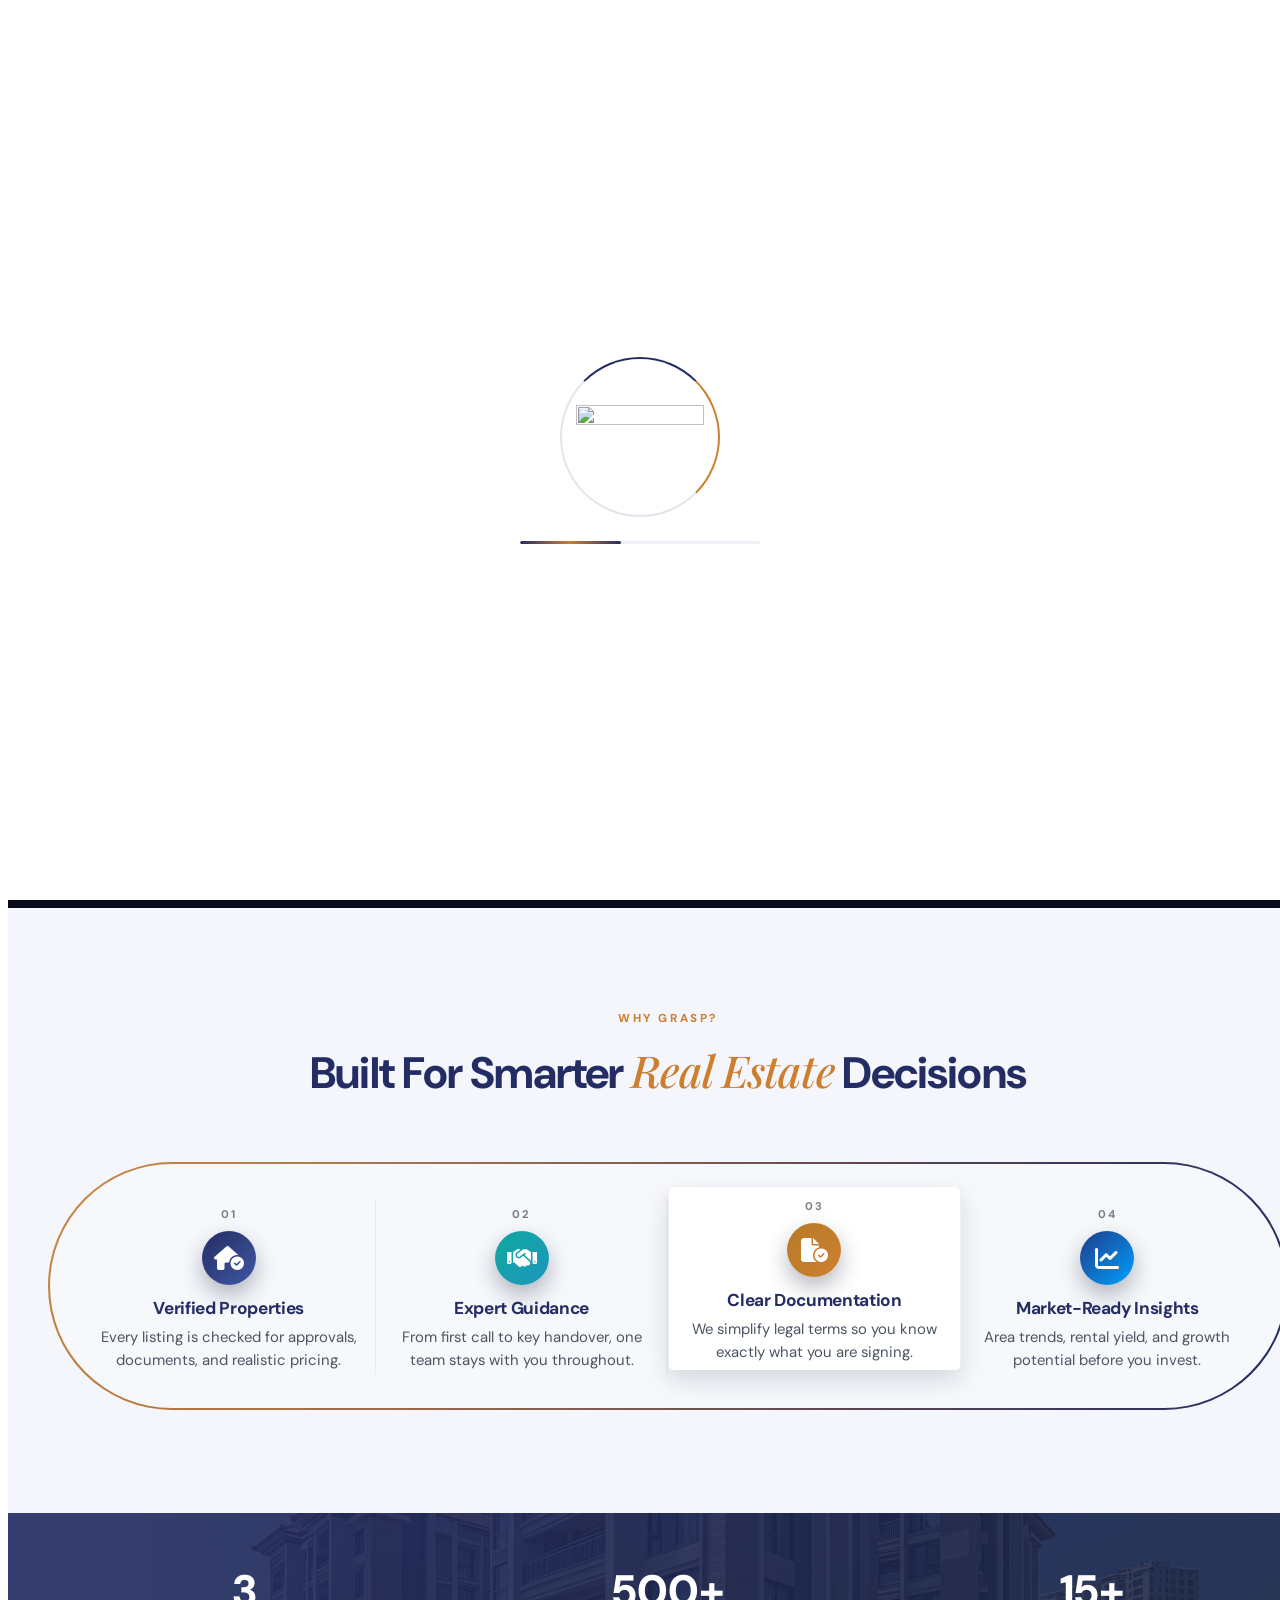
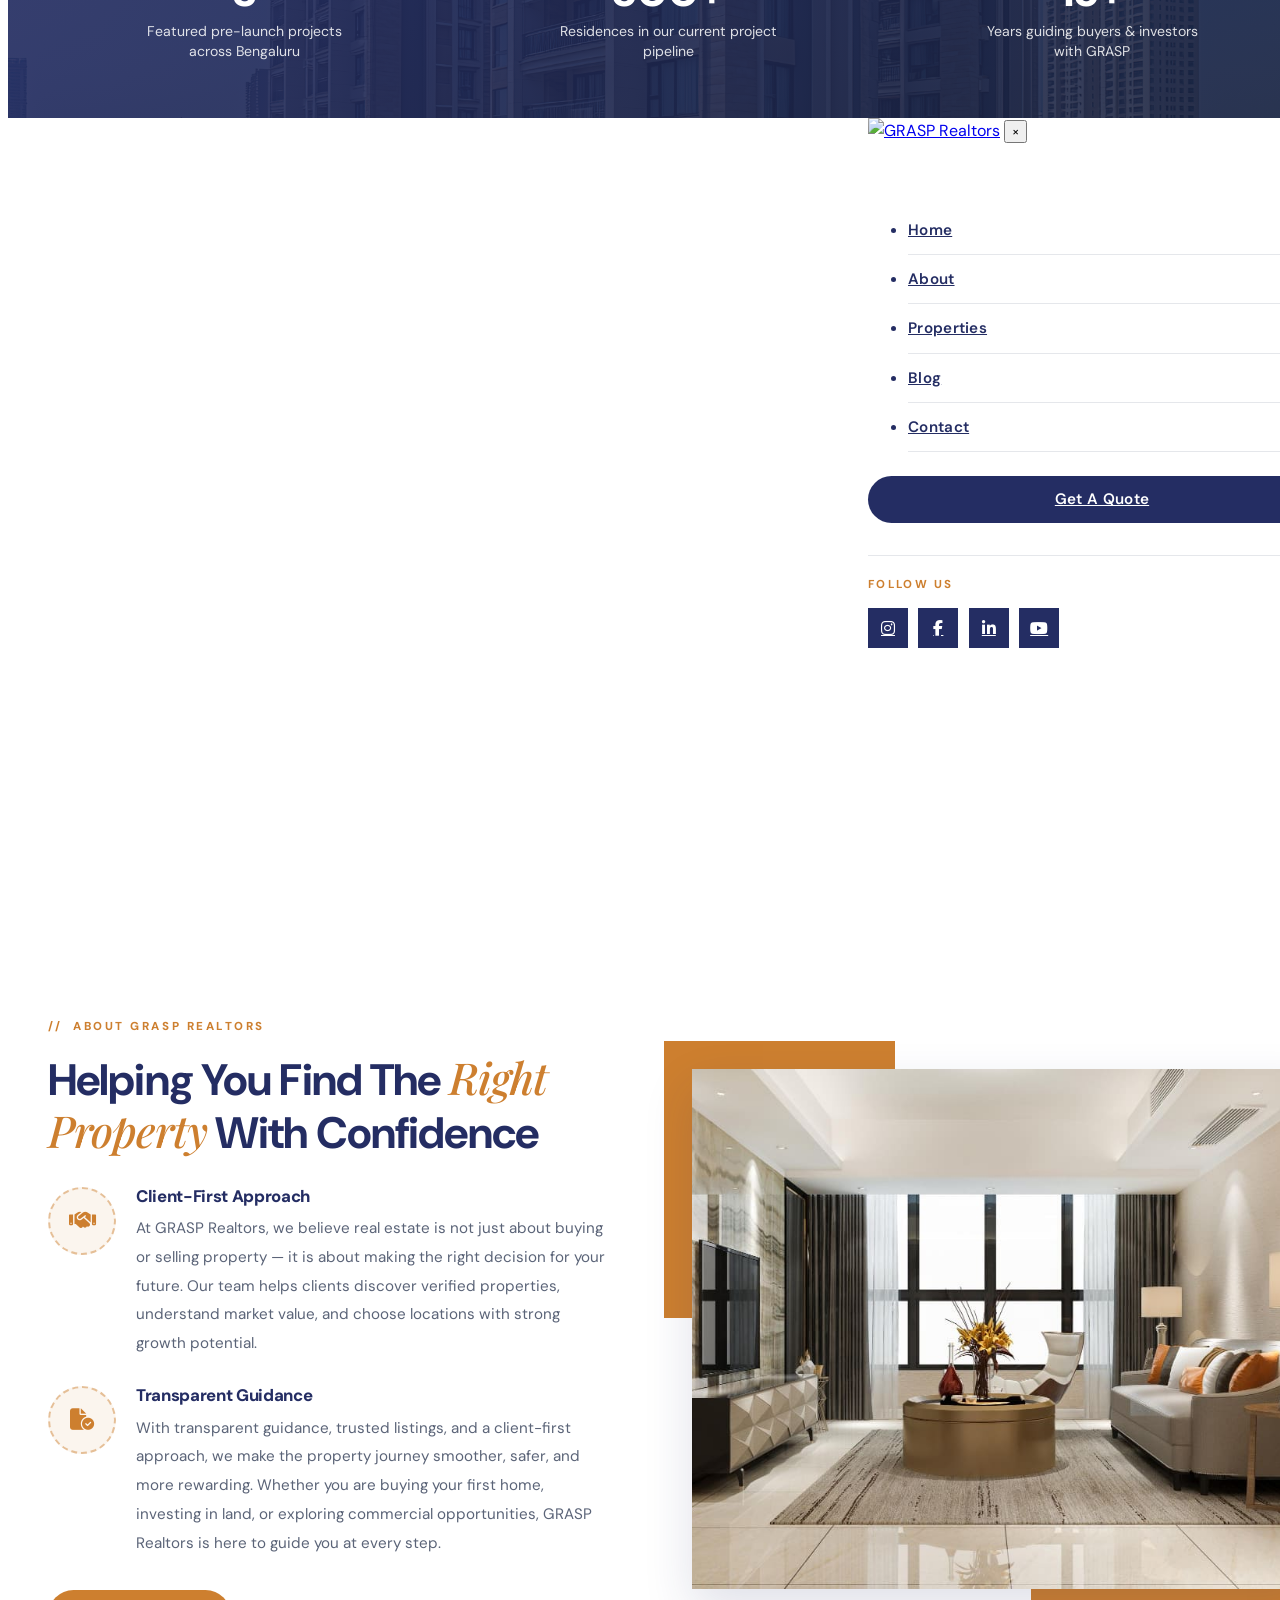
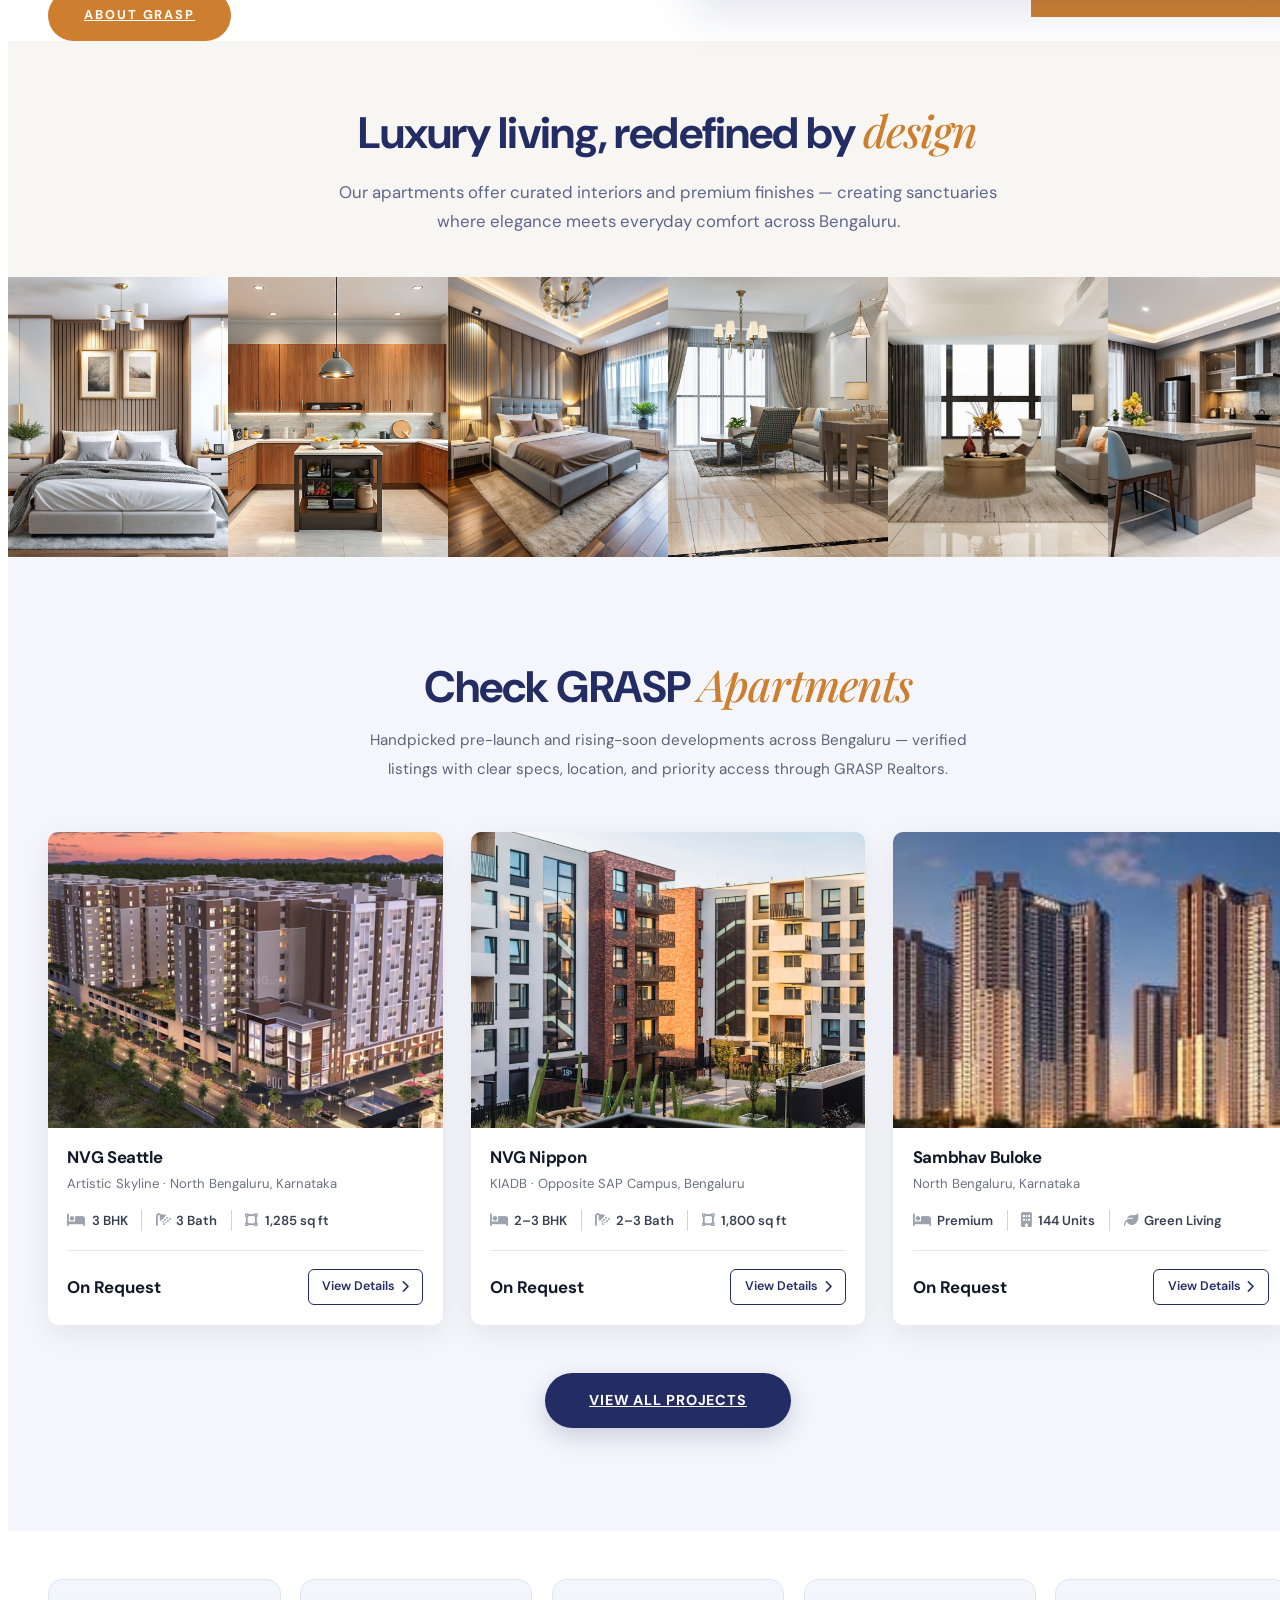
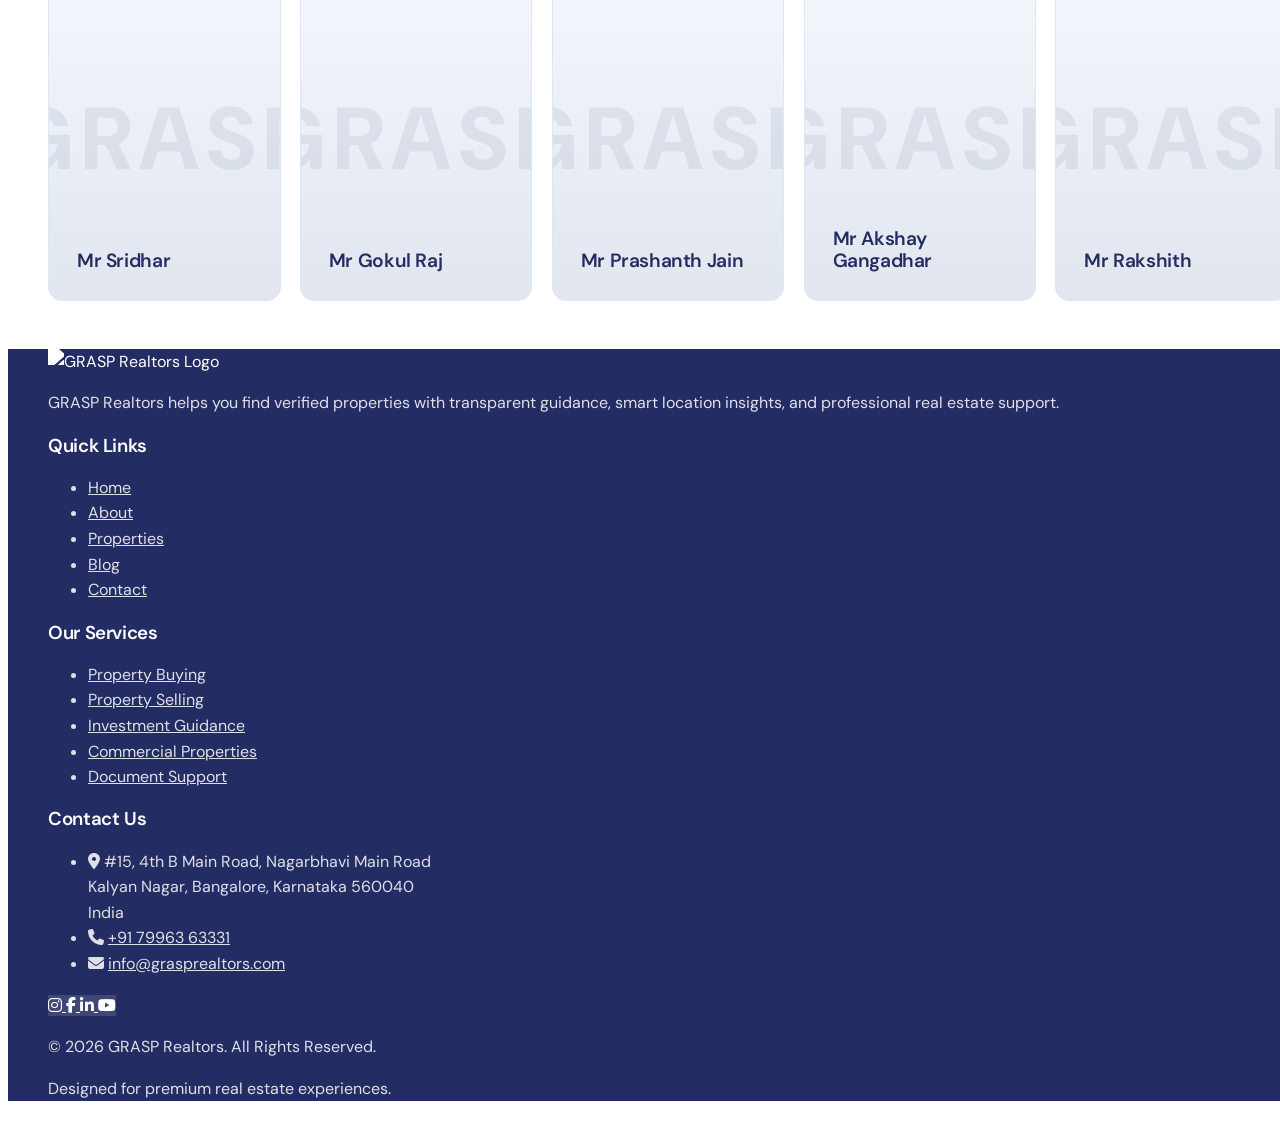
==== index.html @ 16ba1f97 "first" ====
<!DOCTYPE html>
<html lang="en">
<head>
  <meta charset="UTF-8" />
  <meta name="viewport" content="width=device-width, initial-scale=1.0" />
  <title>GRASP Realtors</title>
  <meta name="description" content="GRASP Realtors helps you discover verified pre-launch apartments and investment properties across North Bengaluru and KIADB corridors with transparent real estate guidance." />
  <meta name="keywords" content="GRASP Realtors, Bengaluru real estate, pre-launch apartments, North Bengaluru, KIADB properties, luxury residences" />
  <meta name="author" content="GRASP Realtors" />
  <meta name="robots" content="index, follow" />
  <meta name="theme-color" content="#242d63" />
  <link rel="icon" href="./logo/grasp-logo.png" type="image/png" />
  <link rel="apple-touch-icon" href="./logo/grasp-logo.png" />
  <meta property="og:type" content="website" />
  <meta property="og:site_name" content="GRASP Realtors" />
  <meta property="og:title" content="GRASP Realtors — Verified Bengaluru Properties" />
  <meta property="og:description" content="Verified pre-launch apartments and investment properties across Bengaluru with transparent guidance from enquiry to handover." />
  <meta property="og:image" content="https://www.grasprealtors.com/image/modern-apartment-complex-with-lush-green-landscaping.jpg" />
  <meta name="twitter:card" content="summary_large_image" />
  <meta name="twitter:title" content="GRASP Realtors" />
  <meta name="twitter:description" content="Verified pre-launch apartments and investment properties across Bengaluru." />
  <meta name="twitter:image" content="https://www.grasprealtors.com/image/modern-apartment-complex-with-lush-green-landscaping.jpg" />
  <link rel="preload" href="./video/slowly_go.mp4" as="video" type="video/mp4" />
  <link rel="stylesheet" href="https://unpkg.com/lenis@1.3.17/dist/lenis.css" />
  <link rel="preconnect" href="https://fonts.googleapis.com" />
  <link rel="preconnect" href="https://fonts.gstatic.com" crossorigin />
  <link
    href="https://fonts.googleapis.com/css2?family=DM+Sans:ital,opsz,wght@0,9..40,400;0,9..40,500;0,9..40,600;0,9..40,700;1,9..40,400&family=Playfair+Display:ital,wght@0,500;0,600;0,700;1,500;1,600&display=swap"
    rel="stylesheet"
  />
  <link
    rel="stylesheet"
    href="https://cdnjs.cloudflare.com/ajax/libs/font-awesome/6.5.2/css/all.min.css"
  />

  <!-- Tailwind CDN -->
  <script src="https://cdn.tailwindcss.com"></script>

  <script>
    tailwind.config = {
      theme: {
        extend: {
          colors: {
            brandBlue: "#242d63",
            brandGold: "#cd7f2f",
            brandBlack: "#000000",
            brandWhite: "#ffffff",
          },
          fontFamily: {
            sans: ["DM Sans", "system-ui", "sans-serif"],
            display: ["DM Sans", "system-ui", "sans-serif"],
            serif: ["Playfair Display", "Georgia", "serif"],
            serifBrand: ["Playfair Display", "Georgia", "serif"],
            sansBrand: ["DM Sans", "system-ui", "sans-serif"],
          },
        },
      },
    };
  </script>

  <style>
    :root {
      --brand-navy: #242d63;
      --brand-gold: #cd7f2f;
      --muted: #5b6478;
      --font-sans: "DM Sans", system-ui, sans-serif;
      --font-serif: "Playfair Display", Georgia, serif;
      --font-display: var(--font-sans);
      --font-body: var(--font-sans);
      --font-hero: var(--font-serif);
    }

    html,
    body {
      background: #ffffff;
      color: #1f2937;
      line-height: 1.6;
      width: 100%;
      max-width: 100%;
      overflow-x: hidden;
      font-family: var(--font-body);
    }

    main,
    header,
    footer,
    section {
      max-width: 100%;
    }

    img,
    video {
      max-width: 100%;
    }

    h1,
    h2,
    h3,
    h4,
    h5,
    h6 {
      font-family: var(--font-display) !important;
      font-weight: 700;
      letter-spacing: -0.02em;
      line-height: 1.15;
      color: var(--brand-navy);
    }

    h1 em,
    h2 em,
    h3 em,
    h4 em,
    .section-title em,
    .section-title .text-accent,
    .rh-intro h2 em,
    .rh-projects-head h2 em,
    .home-gallery-heading em {
      font-family: var(--font-serif) !important;
      font-style: italic;
      font-weight: 500;
      color: var(--brand-gold);
    }

    .hero-video-section .hero-rotator-track em,
    .hero-rotator-line em {
      color: #ffffff !important;
    }

    .hero-video-section h1 {
      font-family: var(--font-display) !important;
      font-weight: 700;
      letter-spacing: -0.02em;
      color: #ffffff !important;
    }

  .hero-headline {
      font-family: var(--font-display) !important;
    }

    p,
    a,
    li,
    span,
    button,
    input,
    textarea,
    label {
      font-family: var(--font-body);
    }

    .font-serif,
    .font-serifBrand {
      font-family: var(--font-serif) !important;
    }

    .font-sansBrand,
    .font-display {
      font-family: var(--font-display) !important;
    }

    .font-sansBrand,
    .font-body {
      font-family: var(--font-body) !important;
    }

    .section-kicker {
      font-family: var(--font-body);
      color: var(--brand-gold);
      letter-spacing: 0.22em;
      text-transform: uppercase;
      font-size: 0.72rem;
      font-weight: 800;
    }

    .section-title {
      font-family: var(--font-display);
      color: var(--brand-navy);
      font-size: clamp(1.75rem, 4vw, 2.75rem);
      font-weight: 700;
      line-height: 1.12;
      letter-spacing: -0.02em;
    }

    .has-section-bg {
      position: relative;
      isolation: isolate;
      overflow: hidden;
    }

    .section-bg-layer {
      position: absolute;
      inset: 0;
      z-index: 0;
      background-size: cover;
      background-position: center;
      background-attachment: fixed;
      pointer-events: none;
    }

    .section-bg-layer::after {
      content: "";
      position: absolute;
      inset: 0;
    }

    .section-bg-content {
      position: relative;
      z-index: 1;
    }

    /* Hero — light skyline layout (matches Why GRASP heading style) */
    .hero-light {
      min-height: 100vh;
      min-height: 100dvh;
      display: flex;
      align-items: center;
      justify-content: center;
      text-align: center;
      background: #0e1430;
    }

    body.is-loading {
      overflow: hidden;
    }

    .page-loader {
      position: fixed;
      inset: 0;
      z-index: 99999;
      display: flex;
      align-items: center;
      justify-content: center;
      background: #ffffff;
      transition: opacity 0.6s ease, visibility 0.6s ease;
    }

    .page-loader.is-hidden {
      opacity: 0;
      visibility: hidden;
      pointer-events: none;
    }

    .page-loader-inner {
      text-align: center;
      padding: 2rem;
    }

    .page-loader-ring {
      position: relative;
      width: clamp(7.5rem, 22vw, 10rem);
      height: clamp(7.5rem, 22vw, 10rem);
      margin: 0 auto 1.5rem;
    }

    .page-loader-ring::before {
      content: "";
      position: absolute;
      inset: 0;
      border-radius: 50%;
      border: 2px solid rgba(36, 45, 99, 0.12);
      border-top-color: #242d63;
      border-right-color: #cd7f2f;
      animation: loaderSpin 0.9s linear infinite;
    }

    .page-loader-logo {
      position: absolute;
      inset: 50% auto auto 50%;
      width: clamp(5.5rem, 18vw, 8rem);
      height: auto;
      transform: translate(-50%, -50%);
      object-fit: contain;
      animation: loaderLogoPulse 1.4s ease-in-out infinite;
    }

    @keyframes loaderSpin {
      to { transform: rotate(360deg); }
    }

    @keyframes loaderLogoPulse {
      0%, 100% { opacity: 1; transform: translate(-50%, -50%) scale(1); }
      50% { opacity: 0.88; transform: translate(-50%, -50%) scale(1.05); }
    }

    .page-loader-bar {
      width: min(240px, 72vw);
      height: 3px;
      margin: 0 auto;
      background: #eef1fa;
      border-radius: 999px;
      overflow: hidden;
    }

    .page-loader-bar span {
      display: block;
      height: 100%;
      width: 42%;
      border-radius: 999px;
      background: linear-gradient(90deg, #242d63, #cd7f2f, #242d63);
      animation: loaderBarSlide 1.15s ease-in-out infinite;
    }

    @keyframes loaderBarSlide {
      0% { transform: translateX(-130%); }
      100% { transform: translateX(330%); }
    }

    .hero-video {
      pointer-events: none;
    }

    .hero-light .hero-video-overlay {
      background: linear-gradient(
        180deg,
        rgba(0, 0, 0, 0.2) 0%,
        rgba(0, 0, 0, 0.35) 50%,
        rgba(0, 0, 0, 0.5) 100%
      );
    }

    .hero-light .section-kicker {
      color: var(--brand-gold);
    }

    .hero-light .hero-headline {
      font-size: clamp(2.25rem, 5.5vw, 3.75rem);
      color: #ffffff;
      margin: 0;
      max-width: 18ch;
      margin-inline: auto;
    }

    .hero-light .hero-headline em {
      font-style: italic;
      color: var(--brand-gold);
      font-weight: 500;
    }

    .hero-light .hero-sub {
      color: rgba(255, 255, 255, 0.88);
      font-family: var(--font-body);
      font-size: clamp(0.95rem, 2vw, 1.125rem);
      line-height: 1.75;
      max-width: 34rem;
      margin: 1.25rem auto 0;
    }

    .hero-light .hero-cta-primary {
      background: #242d63;
      color: #ffffff;
      padding: 1rem 2.5rem;
      font-size: 0.75rem;
      font-weight: 700;
      letter-spacing: 0.25em;
      text-transform: uppercase;
      font-family: var(--font-body);
      transition: background 0.3s, color 0.3s;
    }

    .hero-light .hero-cta-primary:hover {
      background: #1a2340;
      color: #ffffff;
    }

    .hero-light .hero-cta-secondary {
      border: 2px solid #242d63;
      color: #ffffff;
      background: #242d63;
      padding: 1rem 2.5rem;
      font-size: 0.75rem;
      font-weight: 700;
      letter-spacing: 0.25em;
      text-transform: uppercase;
      font-family: var(--font-body);
      transition: background 0.3s, color 0.3s;
    }

    .hero-light .hero-cta-secondary:hover {
      background: #1a2340;
      border-color: #1a2340;
      color: #ffffff;
    }

    /* Hero — full-screen video background */
    .hero-video-section {
      position: relative;
      width: 100%;
      min-height: 100vh;
      min-height: 100dvh;
      background: #080c1a;
      font-family: var(--font-body);
    }

    .hero-video-section .hero-rotator-track,
    .hero-video-section .hero-rotator-line {
      font-family: var(--font-display) !important;
      font-weight: 700;
      letter-spacing: -0.02em;
      text-transform: none;
      font-style: normal;
      color: #ffffff !important;
    }

    .hero-video-section .hero-rotator-line em {
      font-family: var(--font-serif) !important;
      font-style: italic;
      font-weight: 500;
      color: #ffffff !important;
    }

    .hero-video-section .hero-video-sub {
      font-family: var(--font-body);
      font-weight: 400;
      font-size: clamp(0.95rem, 1.75vw, 1.08rem);
      letter-spacing: 0.02em;
      line-height: 1.8;
    }

    .hero-video-section .hero-video-cta {
      font-family: var(--font-body);
      font-weight: 600;
      font-size: 0.8rem;
      letter-spacing: 0.12em;
      text-transform: uppercase;
    }

    .hero-video-wrap {
      position: relative;
      width: 100%;
      min-height: 100vh;
      min-height: 100dvh;
      overflow: hidden;
      display: flex;
      align-items: center;
      justify-content: center;
    }

    .hero-video-bg {
      position: absolute;
      inset: 0;
      width: 100%;
      height: 100%;
      max-width: none;
      object-fit: cover;
      object-position: center center;
      pointer-events: none;
    }

    .hero-video-overlay {
      position: absolute;
      inset: 0;
      z-index: 1;
      pointer-events: none;
      background:
        linear-gradient(180deg, rgba(8, 12, 26, 0.35) 0%, rgba(8, 12, 26, 0.15) 45%, rgba(8, 12, 26, 0.55) 100%),
        linear-gradient(90deg, rgba(8, 12, 26, 0.4) 0%, transparent 45%);
    }

    .hero-video-panel {
      position: relative;
      z-index: 2;
      width: 100%;
      max-width: 720px;
      margin: 0 auto;
      display: flex;
      flex-direction: column;
      align-items: center;
      gap: 1rem;
      padding: calc(110px + 0.5rem) 1.5rem 2rem;
      box-sizing: border-box;
    }

    @media (min-width: 768px) {
      .hero-video-panel {
        gap: 0.85rem;
        padding: calc(125px + 0.25rem) 2rem 2.5rem;
      }

      .hero-video-rotator {
        position: relative;
        top: auto;
        left: auto;
        right: auto;
        transform: none;
        width: 100%;
        padding: 0;
      }

      .hero-rotator-track {
        min-height: clamp(3rem, 6vw, 4.25rem);
      }

      .hero-rotator-line {
        font-size: clamp(2.25rem, 4.2vw, 3.5rem);
      }

      .hero-rotator-line--brand {
        font-size: clamp(2.1rem, 4vw, 3.25rem);
        gap: 0.25rem;
      }

      .hero-rotator-brand-sub {
        font-size: 0.3em;
        letter-spacing: 0.36em;
      }

      .hero-video-copy {
        margin-top: 0;
        padding: 0;
        width: 100%;
      }

      .hero-video-sub {
        margin: 0 auto;
        max-width: 32rem;
        font-size: 0.95rem;
        line-height: 1.65;
      }

      .hero-video-actions {
        margin-top: 0.5rem;
        gap: 0.75rem;
        flex-direction: row;
        flex-wrap: nowrap;
      }

      .hero-video-cta {
        padding: 0.8rem 1.5rem;
        font-size: 0.75rem;
      }
    }

    .hero-video-rotator {
      position: relative;
      z-index: 2;
      width: 100%;
      text-align: center;
      padding: 0;
      pointer-events: none;
    }

    .hero-rotator-track {
      position: relative;
      margin: 0;
      min-height: clamp(4rem, 14vw, 6.75rem);
      width: 100%;
    }

    @keyframes heroRotatorZoomInOut {
      0%, 100% {
        transform: translateY(-50%) scale(1);
      }
      50% {
        transform: translateY(-50%) scale(1.1);
      }
    }

    @keyframes heroRotatorZoomInOutMobile {
      0%, 100% {
        transform: scale(1);
      }
      50% {
        transform: scale(1.1);
      }
    }

    .hero-rotator-line {
      position: absolute;
      left: 0;
      right: 0;
      top: 50%;
      margin: 0;
      padding: 0 0.5rem;
      font-family: var(--font-display);
      font-size: clamp(2.5rem, 10vw, 5rem);
      font-weight: 700;
      line-height: 1.08;
      letter-spacing: -0.02em;
      text-transform: none;
      color: #ffffff;
      opacity: 0;
      visibility: hidden;
      z-index: 0;
      transform: translateY(-50%) scale(0.92);
      transform-origin: center center;
      transition: opacity 0.45s ease, visibility 0.45s ease;
      text-shadow: 0 2px 24px rgba(0, 0, 0, 0.45);
      white-space: nowrap;
    }

    .hero-rotator-line em {
      font-family: var(--font-serif) !important;
      font-style: italic;
      font-weight: 500;
      color: #ffffff;
    }

    .hero-rotator-line.is-active {
      opacity: 1;
      visibility: visible;
      z-index: 2;
      animation: heroRotatorZoomInOut 2.8s ease-in-out infinite;
    }

    .hero-rotator-line--brand {
      display: flex;
      flex-direction: column;
      align-items: center;
      gap: 0.25rem;
      letter-spacing: 0.04em;
      font-size: clamp(2.75rem, 10vw, 5.25rem);
      color: #ffffff;
      white-space: normal;
    }

    .hero-rotator-brand-main {
      display: block;
      font-family: var(--font-display);
      font-size: 1em;
      font-weight: 700;
      letter-spacing: -0.02em;
      color: #ffffff;
    }

    .hero-rotator-brand-sub {
      display: block;
      font-family: var(--font-body);
      font-size: 0.32em;
      font-weight: 500;
      letter-spacing: 0.42em;
      text-transform: uppercase;
      color: #ffffff;
    }

    .hero-video-copy {
      position: relative;
      z-index: 2;
      width: 100%;
      max-width: 100%;
      margin: 0;
      padding: 0;
      text-align: center;
      display: flex;
      flex-direction: column;
      align-items: center;
    }

    .hero-video-headline {
      margin: 0;
      font-family: var(--font-display);
      font-size: clamp(2.5rem, 8vw, 5.75rem);
      font-weight: 600;
      line-height: 0.98;
      letter-spacing: -0.02em;
      color: #ffffff !important;
      text-align: left;
      max-width: 12ch;
    }

    .hero-video-headline span {
      display: block;
      color: #ffffff;
    }

    .hero-video-headline em {
      font-style: italic;
      color: #cd7f2f !important;
    }

    .hero-video-sub {
      max-width: 36rem;
      margin: 0 auto;
      font-family: var(--font-body);
      font-size: clamp(0.92rem, 1.6vw, 1.05rem);
      line-height: 1.7;
      color: rgba(255, 255, 255, 0.9);
      text-align: center;
    }

    .hero-sub-line {
      display: inline;
    }

    .hero-sub-line::after {
      content: " ";
    }

    .hero-video-actions {
      display: flex;
      flex-wrap: wrap;
      align-items: center;
      justify-content: center;
      gap: 0.65rem;
      margin-top: 0.65rem;
      width: 100%;
    }

    .hero-video-cta {
      display: inline-flex;
      align-items: center;
      justify-content: center;
      padding: 0.95rem 1.85rem;
      background: #cd7f2f;
      color: #1a2340 !important;
      font-family: var(--font-body);
      font-weight: 700;
      font-size: 0.88rem;
      letter-spacing: 0.04em;
      text-decoration: none;
      border-radius: 2px;
      border: 2px solid #cd7f2f;
      transition: background 0.25s ease, transform 0.25s ease, color 0.25s ease, border-color 0.25s ease;
    }

    .hero-video-cta:hover {
      background: #e8a04e;
      border-color: #e8a04e;
      color: #1a2340 !important;
      transform: translateY(-2px);
    }

    .hero-video-cta--outline {
      background: transparent;
      color: #ffffff !important;
      border-color: rgba(255, 255, 255, 0.85);
    }

    .hero-video-cta--outline:hover {
      background: #ffffff;
      border-color: #ffffff;
      color: #1a2340 !important;
    }

    .hero-scroll-hint {
      margin-top: 1.25rem;
      margin-inline: auto;
      color: rgba(255, 255, 255, 0.75);
      font-size: 1.1rem;
      animation: heroScrollPulse 2s ease-in-out infinite;
    }

    @keyframes heroScrollPulse {
      0%, 100% { transform: translateY(0); opacity: 0.55; }
      50% { transform: translateY(8px); opacity: 1; }
    }

    /* Real Homes–style intro, stats & projects */
    .rh-intro {
      background: #ffffff;
      padding: clamp(3.5rem, 8vw, 6rem) 0;
    }

    .rh-intro-grid {
      display: grid;
      gap: clamp(1.5rem, 4vw, 3rem);
      align-items: start;
    }

    @media (min-width: 900px) {
      .rh-intro-grid {
        grid-template-columns: minmax(0, 0.95fr) minmax(0, 1.05fr);
        gap: clamp(2rem, 6vw, 5rem);
      }
    }

    .rh-intro h2 {
      margin: 0;
      max-width: 14ch;
      font-weight: 700;
    }

    .rh-intro-copy p {
      margin: 0 0 1.25rem;
      font-size: 0.95rem;
      line-height: 1.9;
      color: var(--muted);
      max-width: 36rem;
    }

    .rh-text-link {
      display: inline-flex;
      align-items: center;
      gap: 0.5rem;
      font-weight: 700;
      font-size: 0.92rem;
      color: #242d63;
      text-decoration: none;
      border-bottom: 2px solid #cd7f2f;
      padding-bottom: 0.15rem;
      transition: color 0.25s, gap 0.25s;
    }

    .rh-text-link:hover {
      color: #cd7f2f;
      gap: 0.75rem;
    }

    .rh-stats {
      position: relative;
      isolation: isolate;
      padding: clamp(2.5rem, 5vw, 3.5rem) 0;
      background-color: #242d63;
      background-image: url("./image/modern-apartment-complex-with-lush-green-landscaping.jpg");
      background-position: center;
      background-size: cover;
      background-repeat: no-repeat;
      border-block: none;
    }

    .rh-stats::before {
      content: "";
      position: absolute;
      inset: 0;
      z-index: 0;
      background: linear-gradient(
        135deg,
        rgba(36, 45, 99, 0.92) 0%,
        rgba(26, 35, 64, 0.88) 100%
      );
    }

    .rh-stats .site-shell {
      position: relative;
      z-index: 1;
    }

    .rh-stats-grid {
      display: grid;
      grid-template-columns: repeat(3, 1fr);
      gap: clamp(1rem, 3vw, 2rem);
      text-align: center;
    }

    @media (max-width: 600px) {
      .rh-stats-grid { grid-template-columns: 1fr; }
    }

    .rh-stat strong {
      display: block;
      font-family: var(--font-display);
      font-size: clamp(2rem, 5vw, 2.75rem);
      font-weight: 800;
      color: #ffffff;
      line-height: 1;
      margin-bottom: 0.5rem;
    }

    .rh-stat span {
      font-size: 0.88rem;
      color: rgba(255, 255, 255, 0.85);
      line-height: 1.45;
      max-width: 14rem;
      margin-inline: auto;
      display: block;
    }

    .rh-projects {
      padding: clamp(4rem, 8vw, 6.5rem) 0;
      background: #f4f6fb;
    }

    .rh-projects-head {
      text-align: center;
      max-width: 42rem;
      margin: 0 auto clamp(2rem, 4vw, 3rem);
    }

    .rh-projects-head h2 {
      margin: 0 0 0.85rem;
      font-weight: 700;
    }

    .rh-projects-head p {
      margin: 0 auto;
      font-size: 0.95rem;
      line-height: 1.9;
      color: var(--muted);
      max-width: 38rem;
    }

    .rh-projects-grid {
      display: grid;
      grid-template-columns: repeat(3, minmax(0, 1fr));
      gap: clamp(1rem, 2.5vw, 1.75rem);
      align-items: stretch;
    }

    @media (max-width: 991px) {
      .rh-projects-grid {
        grid-template-columns: repeat(2, minmax(0, 1fr));
      }
    }

    @media (max-width: 639px) {
      .rh-projects-grid {
        grid-template-columns: 1fr;
      }
    }

    .rh-project-card {
      display: flex;
      flex-direction: column;
      background: #ffffff;
      border-radius: 10px;
      overflow: hidden;
      text-decoration: none;
      color: #1f2937;
      box-shadow: 0 8px 28px rgba(15, 23, 42, 0.08);
      transition: transform 0.3s ease, box-shadow 0.3s ease;
    }

    .rh-project-card:hover {
      transform: translateY(-4px);
      box-shadow: 0 14px 36px rgba(15, 23, 42, 0.12);
    }

    .rh-project-media {
      position: relative;
      aspect-ratio: 4 / 3;
      overflow: hidden;
      background: #e8ecf4;
    }

    .rh-project-media img {
      width: 100%;
      height: 100%;
      object-fit: cover;
      max-width: none;
      transition: transform 0.55s ease;
    }

    .rh-project-card:hover .rh-project-media img {
      transform: scale(1.04);
    }

    .rh-project-body {
      display: flex;
      flex-direction: column;
      flex: 1;
      padding: 1.15rem 1.2rem 1.25rem;
    }

    .rh-project-body h3 {
      margin: 0 0 0.35rem;
      font-family: var(--font-body) !important;
      font-size: 1.05rem;
      font-weight: 700;
      line-height: 1.35;
      color: #111827;
    }

    .rh-project-address {
      margin: 0 0 1rem;
      font-size: 0.82rem;
      line-height: 1.5;
      color: #6b7280;
    }

    .rh-project-stats {
      list-style: none;
      margin: 0 0 1.15rem;
      padding: 0 0 1.15rem;
      border-bottom: 1px solid #e5e7eb;
      display: flex;
      align-items: center;
      flex-wrap: wrap;
      gap: 0;
    }

    .rh-project-stats li {
      display: flex;
      align-items: center;
      gap: 0.4rem;
      padding: 0 0.85rem;
      font-size: 0.82rem;
      font-weight: 600;
      color: #374151;
      border-right: 1px solid #d1d5db;
    }

    .rh-project-stats li:first-child {
      padding-left: 0;
    }

    .rh-project-stats li:last-child {
      border-right: none;
      padding-right: 0;
    }

    .rh-project-stats i {
      color: #9ca3af;
      font-size: 0.9rem;
    }

    .rh-project-footer {
      margin-top: auto;
      display: flex;
      align-items: center;
      justify-content: space-between;
      gap: 0.75rem;
    }

    .rh-project-price {
      font-size: 1.05rem;
      font-weight: 700;
      color: #111827;
      white-space: nowrap;
    }

    .rh-project-cta {
      display: inline-flex;
      align-items: center;
      gap: 0.35rem;
      padding: 0.45rem 0.85rem;
      border: 1px solid #242d63;
      border-radius: 6px;
      font-size: 0.78rem;
      font-weight: 600;
      color: #242d63;
      white-space: nowrap;
      transition: background 0.25s ease, color 0.25s ease, border-color 0.25s ease;
    }

    .rh-project-card:hover .rh-project-cta {
      background: #cd7f2f;
      border-color: #cd7f2f;
      color: #ffffff;
    }

    .rh-projects-cta {
      text-align: center;
      margin-top: clamp(2rem, 4vw, 3rem);
    }

    @media (max-width: 767px) {
      .hero-video-section:not(.sobha-hero) {
        min-height: 100svh;
        min-height: 100dvh;
      }

      .hero-video-section:not(.sobha-hero) .hero-video-wrap {
        display: flex;
        flex-direction: column;
        align-items: center;
        justify-content: center;
        min-height: 100svh;
        min-height: 100dvh;
        overflow: hidden;
        padding: calc(100px + 0.75rem) 0 max(1rem, env(safe-area-inset-bottom, 0px));
        box-sizing: border-box;
      }

      .hero-video-section:not(.sobha-hero) .hero-video-panel {
        width: 100%;
        margin: 0;
        padding: 1rem 1.25rem;
        gap: 0.9rem;
        background: transparent;
        box-sizing: border-box;
      }

      .hero-video-bg {
        object-fit: cover;
        object-position: center 42%;
      }

      .hero-video-section:not(.sobha-hero) .hero-video-overlay {
        background:
          linear-gradient(180deg, rgba(8, 12, 26, 0.5) 0%, rgba(8, 12, 26, 0.35) 50%, rgba(8, 12, 26, 0.55) 100%);
      }

      .hero-video-rotator {
        position: relative;
        top: auto;
        left: auto;
        right: auto;
        transform: none;
        flex-shrink: 0;
        width: 100%;
        margin: 0;
        padding: 0;
      }

      .hero-rotator-track {
        position: relative;
        min-height: 0;
        display: block;
        overflow: visible;
        padding: 0;
      }

      .hero-rotator-line {
        position: relative;
        top: auto;
        left: auto;
        right: auto;
        display: none;
        font-family: var(--font-display) !important;
        font-size: clamp(2.1rem, 9.5vw, 3rem);
        font-weight: 700;
        letter-spacing: -0.02em;
        text-transform: none;
        white-space: normal;
        line-height: 1.12;
        transform: none !important;
        opacity: 0;
        visibility: hidden;
        padding: 0 0.25rem;
        width: 100%;
        box-sizing: border-box;
      }

      .hero-rotator-line.is-active {
        display: block;
        opacity: 1;
        visibility: visible;
        transform: none !important;
      }

      .hero-rotator-line--brand {
        font-size: clamp(2rem, 9vw, 2.85rem);
        letter-spacing: 0.04em;
        gap: 0.3rem;
      }

      .hero-rotator-brand-main {
        font-family: var(--font-display) !important;
        font-size: 1em;
        font-weight: 700;
        letter-spacing: -0.02em;
        line-height: 1.05;
      }

      .hero-rotator-brand-sub {
        font-family: var(--font-body) !important;
        font-size: 0.34em;
        letter-spacing: 0.36em;
        font-weight: 500;
        color: #ffffff;
        line-height: 1.1;
      }

      .hero-video-copy {
        position: relative;
        z-index: 2;
        flex-shrink: 0;
        text-align: center;
        display: flex;
        flex-direction: column;
        align-items: center;
        width: 100%;
        max-width: 100%;
        padding: 0;
        box-sizing: border-box;
        gap: 0;
      }

      .hero-video-headline {
        font-size: clamp(2rem, 11vw, 3.25rem);
        text-align: center;
        max-width: none;
        margin-inline: auto;
      }

      .hero-video-sub {
        text-align: center;
        margin: 0 auto;
        max-width: 100%;
        width: 100%;
        font-family: var(--font-body);
        font-weight: 400;
        font-size: clamp(0.92rem, 3.9vw, 1rem);
        letter-spacing: 0.02em;
        line-height: 1.75;
        color: rgba(255, 255, 255, 0.92);
        text-shadow: 0 1px 12px rgba(0, 0, 0, 0.45);
        padding-top: 0;
      }

      .hero-sub-line {
        display: block;
      }

      .hero-sub-line::after {
        content: none;
      }

      .hero-video-actions {
        justify-content: center;
        align-items: center;
        width: 100%;
        flex-direction: column;
        margin-top: 1rem;
        gap: 0.65rem;
      }

      .hero-video-cta {
        width: 100%;
        max-width: 18rem;
        text-align: center;
        padding: 0.85rem 1.25rem;
      }

      .hero-scroll-hint {
        display: none;
      }
    }

    @media (prefers-reduced-motion: reduce) {
      .hero-scroll-hint { display: none; }
      .hero-rotator-line {
        transition: none;
        animation: none !important;
        transform: translateY(-50%) scale(1) !important;
      }
      .hero-rotator-line.is-active {
        transform: translateY(-50%) scale(1) !important;
      }
      .sobha-hero .hero-rotator-line.is-active {
        transform: scale(1) !important;
      }
      .hero-rotator-line:not(.is-active) {
        display: none;
      }
    }

    /* SOBHA-inspired homepage hero */
    .sobha-hero {
      min-height: auto;
      background: #ffffff;
    }

    .sobha-hero.hero-video-section {
      min-height: auto;
    }

    .sobha-hero .hero-video-wrap {
      min-height: clamp(360px, 68vh, 580px);
      max-height: 72vh;
      align-items: center;
      justify-content: center;
    }

    .sobha-hero .hero-video-overlay {
      background: rgba(0, 0, 0, 0.12);
    }

    .sobha-hero .hero-video-panel--sobha {
      max-width: none;
      width: 100%;
      padding: calc(96px + 1rem) 1.5rem 2rem;
      gap: 0;
      display: flex;
      align-items: center;
      justify-content: center;
      min-height: 100%;
      box-sizing: border-box;
    }

    .sobha-hero .hero-video-rotator {
      width: 100%;
      pointer-events: none;
    }

    .sobha-hero .hero-rotator-track {
      min-height: clamp(4rem, 16vw, 6.75rem);
    }

    .sobha-hero .hero-rotator-line {
      font-size: clamp(3rem, 12vw, 5.75rem);
    }

    .sobha-hero .hero-rotator-line--brand {
      font-size: clamp(2.75rem, 11vw, 5.25rem);
    }

    .hero-spotlight {
      background: linear-gradient(180deg, #fdfbf7 0%, #ffffff 100%);
      padding: clamp(1.35rem, 3vw, 1.75rem) clamp(1.25rem, 4vw, 2rem) clamp(1.35rem, 2.8vw, 1.75rem);
      text-align: left;
      display: flex;
      flex-direction: column;
      align-items: flex-start;
      border-top: 1px solid rgba(205, 127, 47, 0.18);
    }

    @media (min-width: 1024px) {
      .sobha-hero .hero-spotlight {
        background: transparent;
        border-top: none;
      }
    }

    .hero-spotlight-inner {
      max-width: 32rem;
      margin: 0;
      padding-left: 0.85rem;
      border-left: 2px solid var(--brand-gold);
    }

    .hero-spotlight-kicker {
      margin: 0 0 0.5rem;
      font-family: var(--font-body);
      font-size: 0.68rem;
      font-weight: 800;
      letter-spacing: 0.28em;
      text-transform: uppercase;
      color: var(--brand-gold);
    }

    .hero-spotlight-title {
      font-family: var(--font-display);
      font-size: clamp(1.75rem, 4vw, 2.75rem);
      font-weight: 700;
      color: var(--brand-navy) !important;
      margin: 0 0 0.55rem;
      line-height: 1.12;
      letter-spacing: -0.02em;
    }

    .hero-spotlight-title em {
      font-family: var(--font-serif) !important;
      font-style: italic;
      font-weight: 500;
      color: var(--brand-gold);
    }

    .hero-spotlight-location {
      font-family: var(--font-body);
      font-size: clamp(0.95rem, 1.6vw, 1.05rem);
      font-weight: 500;
      color: var(--muted) !important;
      margin: 0 0 0.5rem;
      line-height: 1.65;
    }

    .hero-spotlight-specs {
      font-family: var(--font-body);
      font-size: 0.78rem;
      font-weight: 600;
      letter-spacing: 0.12em;
      text-transform: uppercase;
      color: var(--muted) !important;
      margin: 0 0 0.15rem;
      line-height: 1.6;
    }

    .hero-spotlight-cta {
      display: inline-flex;
      align-items: center;
      justify-content: center;
      width: auto;
      margin-top: 1.15rem;
      background: var(--brand-navy);
      color: #ffffff;
      padding: 0.95rem 2.35rem;
      font-family: var(--font-body);
      font-size: 0.68rem;
      font-weight: 700;
      letter-spacing: 0.24em;
      text-transform: uppercase;
      text-decoration: none;
      border-radius: 0;
      transition: background 0.25s ease, color 0.25s ease, transform 0.25s ease;
    }

    .hero-spotlight-cta:hover {
      background: var(--brand-gold);
      color: #ffffff;
      transform: translateY(-1px);
    }

    .navbar-logo-text {
      display: none;
    }

    .has-hero .header-at-top .navbar-logo-img {
      display: block;
      filter: drop-shadow(0 2px 10px rgba(0, 0, 0, 0.35));
    }

    .has-hero .header-scrolled .navbar-logo-img {
      filter: none;
    }

    @media (min-width: 768px) {
      .hero-spotlight-inner {
        max-width: 36rem;
      }
    }

    @media (min-width: 1024px) {
      .sobha-hero,
      .sobha-hero.hero-video-section {
        position: relative;
        min-height: 100vh;
        min-height: 100dvh;
        height: 100vh;
        height: 100dvh;
        background: #080c1a;
        overflow: hidden;
      }

      .sobha-hero .hero-video-wrap {
        position: absolute;
        inset: 0;
        z-index: 1;
        min-height: 100%;
        height: 100%;
        max-height: none;
        width: 100%;
      }

      .sobha-hero .hero-video-overlay {
        z-index: 2;
        background: linear-gradient(
          180deg,
          rgba(8, 12, 26, 0.08) 0%,
          rgba(8, 12, 26, 0.18) 42%,
          rgba(8, 12, 26, 0.72) 100%
        );
      }

      .sobha-hero .hero-video-panel--sobha {
        display: flex;
        position: absolute;
        inset: 0;
        z-index: 5;
        align-items: center;
        justify-content: center;
        width: 100%;
        max-width: none;
        min-height: 0;
        padding: calc(125px + 1.5rem) clamp(1.5rem, 4vw, 3rem) clamp(10rem, 18vh, 14rem);
        box-sizing: border-box;
        pointer-events: none;
      }

      .sobha-hero .hero-video-rotator {
        width: 100%;
        max-width: 52rem;
        text-align: center;
      }

      .sobha-hero .hero-rotator-track {
        min-height: clamp(3.5rem, 6vw, 5.5rem);
      }

      .sobha-hero .hero-rotator-line {
        font-size: clamp(2.75rem, 5vw, 4.75rem);
        white-space: nowrap;
      }

      .sobha-hero .hero-rotator-line--brand {
        font-size: clamp(2.5rem, 4.5vw, 4.25rem);
      }

      .sobha-hero .hero-spotlight {
        position: absolute;
        bottom: 0;
        left: 0;
        right: 0;
        z-index: 10;
        display: flex;
        flex-direction: column;
        align-items: flex-start;
        justify-content: flex-end;
        gap: 0;
        width: 100%;
        max-width: none;
        margin: 0;
        padding: 0 clamp(2.5rem, 5vw, 4.5rem) clamp(3rem, 6vh, 4.5rem);
        background: transparent;
        text-align: left;
        box-sizing: border-box;
        pointer-events: none;
      }

      .sobha-hero .hero-spotlight-inner {
        pointer-events: auto;
        max-width: min(36rem, 48vw);
        margin: 0;
        padding-left: 1rem;
        border-left-color: var(--brand-gold);
      }

      .sobha-hero .hero-spotlight-kicker {
        color: var(--brand-gold);
        text-shadow: none;
      }

      .sobha-hero .hero-spotlight-title {
        font-family: var(--font-display);
        font-size: clamp(1.5rem, 2.4vw, 2.15rem);
        font-weight: 700;
        letter-spacing: -0.02em;
        color: #ffffff !important;
        margin: 0 0 0.55rem;
        line-height: 1.2;
        text-shadow: 0 2px 20px rgba(0, 0, 0, 0.35);
      }

      .sobha-hero .hero-spotlight-title em {
        color: var(--brand-gold);
      }

      .sobha-hero .hero-spotlight-location {
        font-family: var(--font-serif);
        font-style: italic;
        font-weight: 500;
        color: rgba(255, 255, 255, 0.94) !important;
        font-size: clamp(1rem, 1.35vw, 1.2rem);
        margin: 0 0 0.45rem;
        text-shadow: 0 1px 12px rgba(0, 0, 0, 0.3);
      }

      .sobha-hero .hero-spotlight-specs {
        color: rgba(255, 255, 255, 0.72) !important;
        font-size: 0.72rem;
        letter-spacing: 0.16em;
        margin-bottom: 0;
        text-shadow: none;
      }

      .sobha-hero .hero-spotlight-cta {
        margin: 1.15rem 0 0;
        padding: 0.9rem 2.35rem;
        background: var(--brand-gold);
        color: #ffffff;
        border-radius: 0;
      }

      .sobha-hero .hero-spotlight-cta:hover {
        background: #ffffff;
        color: var(--brand-navy);
      }
    }

    @media (max-width: 1023px) and (min-width: 768px) {
      .sobha-hero .hero-spotlight {
        padding: 1.1rem 1.5rem 1.35rem;
        align-items: flex-start;
        text-align: left;
      }

      .float-contact-btns {
        right: 1rem;
        bottom: 1.35rem;
        gap: 0.9rem;
      }
    }

    @media (max-width: 768px) {
      .section-bg-layer,
      .projects-section .projects-bg-img {
        background-attachment: scroll !important;
      }
    }

    .site-shell {
      width: 100%;
      max-width: 1240px;
      margin-inline: auto;
      padding-inline: clamp(1rem, 4vw, 2.5rem);
    }

    @media (max-width: 767px) {
      .sobha-hero.hero-video-section {
        min-height: 100dvh;
        min-height: 100svh;
        display: flex;
        flex-direction: column;
      }

      .sobha-hero .hero-video-wrap {
        flex: 1 1 auto;
        min-height: 0;
        max-height: none;
        height: auto;
        padding: 0;
        overflow: hidden;
      }

      .sobha-hero .hero-video-panel--sobha {
        padding: calc(96px + 0.5rem) 1.25rem 1.5rem;
      }

      .sobha-hero .hero-rotator-track {
        min-height: clamp(3.5rem, 19vw, 5.25rem);
      }

      .sobha-hero .hero-rotator-line {
        font-size: clamp(2.5rem, 13vw, 4rem);
        white-space: normal;
        transform: scale(0.92);
        transform-origin: center center;
        transition: opacity 0.45s ease, visibility 0.45s ease;
      }

      .sobha-hero .hero-rotator-line.is-active {
        display: block;
        opacity: 1;
        visibility: visible;
        animation: heroRotatorZoomInOutMobile 2.8s ease-in-out infinite;
      }

      .sobha-hero .hero-rotator-line--brand {
        font-size: clamp(2.35rem, 12vw, 3.85rem);
      }

      .sobha-hero .hero-spotlight {
        flex: 0 0 auto;
        padding: 1.15rem 1.25rem 1.5rem;
        margin: 0;
        align-items: flex-start;
        text-align: left;
      }

      .sobha-hero .hero-spotlight-inner {
        width: 100%;
        max-width: 28rem;
        margin: 0;
      }

      .sobha-hero .hero-spotlight-title {
        margin: 0 0 0.4rem;
      }

      .sobha-hero .hero-spotlight-location,
      .sobha-hero .hero-spotlight-specs {
        margin: 0 0 0.35rem;
      }

      .sobha-hero .hero-spotlight-cta {
        width: auto;
        margin: 1rem 0 0;
        text-align: center;
        box-sizing: border-box;
      }

      .float-contact-btns {
        right: 1rem;
        bottom: 1.35rem;
        gap: 0.9rem;
      }

      .site-shell {
        padding-inline: 1rem;
      }

      #navbar {
        height: 96px !important;
      }

      #navbar .navbar-logo img {
        height: 84px !important;
        max-height: none !important;
        width: auto !important;
      }

      #menuToggle {
        width: 28px !important;
        height: 22px !important;
      }

    }

    @media (max-width: 1023px) {
      #navbar {
        height: 96px !important;
      }

      #navbar .navbar-logo img {
        height: 84px !important;
        max-height: none !important;
        width: auto !important;
      }

      #navbar .site-shell.navbar-sobha {
        display: grid;
        grid-template-columns: 1fr auto 1fr;
        align-items: center;
        width: 100%;
      }

      #navbar .navbar-menu-btn {
        grid-column: 1;
        justify-self: start;
      }

      #navbar .navbar-logo {
        position: static !important;
        left: auto !important;
        transform: none !important;
        grid-column: 2;
        justify-self: center;
        display: flex;
        align-items: center;
        justify-content: center;
        margin: 0;
      }

      #navbar .navbar-actions {
        grid-column: 3;
        justify-self: end;
        flex: 0 0 auto;
        margin-left: 0;
        min-width: 30px;
      }

      #menuToggle {
        display: flex;
        flex-direction: column;
        align-items: flex-start;
        justify-content: center;
        gap: 7px;
        width: 28px !important;
        height: 22px !important;
      }

      .has-hero .header-at-top #menuToggle .line-2 {
        display: none;
      }

      .has-hero .header-at-top #menuToggle .line-1 {
        width: 72%;
      }

      .has-hero .header-at-top #menuToggle .line-3 {
        width: 100%;
      }
    }

    .calculator-features {
      grid-template-columns: repeat(3, minmax(0, 1fr));
    }

    .calculator-features > div {
      text-align: center;
    }

    .calculator-features i {
      display: block;
      margin-inline: auto;
    }

    @media (max-width: 640px) {
      .calculator-features {
        gap: 0.5rem;
      }

      .calculator-features > div {
        padding: 0.75rem 0.35rem;
      }

      .calculator-features i {
        font-size: 1.15rem;
        margin-bottom: 0.5rem;
      }

      .calculator-features h4 {
        font-size: 0.62rem;
        line-height: 1.35;
      }
    }

    /* Fixed navbar — hide on scroll down, show on scroll up */
    #navbar {
      position: fixed;
      top: 0;
      left: 0;
      right: 0;
      z-index: 9999;
      transform: translateY(0);
      transition: transform 0.4s cubic-bezier(0.4, 0, 0.2, 1),
        background 0.3s ease,
        box-shadow 0.3s ease;
    }

    #navbar.navbar-hidden {
      transform: translateY(-100%);
    }

    /* Navbar — hero top: transparent + white text; scrolled: white bar + blue text */
    .header-at-top,
    .has-hero .header-at-top {
      background: transparent !important;
      box-shadow: none !important;
    }

    .header-scrolled,
    .has-hero .header-scrolled {
      background: #ffffff !important;
      box-shadow: 0 4px 24px rgba(36, 45, 99, 0.1);
    }

    .site-nav-pill {
      background: transparent;
      border-radius: 0;
      padding: 0;
      width: fit-content;
      gap: 0.25rem;
      box-shadow: none;
    }

    .site-nav-pill .nav-link {
      display: inline-block;
      padding: 0.6rem 1.2rem;
      border-radius: 999px;
      font-family: var(--font-body);
      font-size: clamp(0.95rem, 1.15vw, 1.1rem);
      font-weight: 600;
      letter-spacing: 0.02em;
      text-transform: none;
      color: #242d63 !important;
      transition: background 0.25s, color 0.25s;
    }

    /* Homepage hero (top) — white nav text */
    .has-hero .header-at-top .site-nav-pill .nav-link {
      color: #ffffff !important;
    }

    .has-hero .header-at-top .site-nav-pill .nav-link:hover {
      background: rgba(255, 255, 255, 0.12);
      color: #cd7f2f !important;
    }

    /* Scrolled / scroll up — blue text on white bar */
    .header-scrolled .site-nav-pill .nav-link,
    .has-hero .header-scrolled .site-nav-pill .nav-link {
      color: #242d63 !important;
    }

    .header-scrolled .site-nav-pill .nav-link:hover,
    .has-hero .header-scrolled .site-nav-pill .nav-link:hover {
      background: #eceef3;
      color: #cd7f2f !important;
    }

    .header-scrolled .menu-line,
    .has-hero .header-scrolled .menu-line {
      background: #242d63 !important;
    }

    .has-hero .header-at-top .menu-line {
      background: #ffffff !important;
    }

    body:not(.has-hero) .header-at-top .site-nav-pill .nav-link {
      color: #242d63 !important;
    }

    body:not(.has-hero) .header-at-top .menu-line {
      background: #242d63 !important;
    }

    .nav-cta-btn {
      display: inline-flex;
      align-items: center;
      justify-content: center;
      padding: 0.7rem 1.5rem;
      border-radius: 999px;
      background: #242d63;
      color: #ffffff !important;
      font-family: var(--font-body);
      font-size: clamp(0.95rem, 1.15vw, 1.1rem);
      font-weight: 600;
      letter-spacing: 0.02em;
      text-transform: none;
      white-space: nowrap;
      transition: background 0.25s, color 0.25s, transform 0.25s;
      flex-shrink: 0;
    }

    .nav-cta-btn:hover {
      background: #1a2340;
      color: #ffffff !important;
      transform: translateY(-1px);
    }

    .menu-cta-btn {
      display: flex;
      width: 100%;
      justify-content: center;
      margin-top: 1.5rem;
    }

    /* Full-screen toggle menu — media left, panel right */
    #menuOverlay {
      background: transparent !important;
      width: 100vw;
      height: 100vh;
      height: 100dvh;
    }

    #menuOverlay .menu-overlay-inner {
      display: flex;
      flex-direction: row;
      width: 100%;
      height: 100%;
      min-height: 100dvh;
      justify-content: flex-end;
    }

    #menuOverlay .menu-media {
      flex: 1 1 auto;
      width: auto;
      min-width: 0;
      min-height: 100dvh;
      position: relative;
      overflow: hidden;
      cursor: pointer;
      background: transparent !important;
    }

    #menuOverlay .menu-media video,
    #menuOverlay .menu-media-overlay {
      display: none !important;
    }

    #menuPanel {
      flex: 0 0 35%;
      width: 35% !important;
      max-width: 420px;
      min-width: min(100%, 300px);
      min-height: 100dvh;
      height: 100%;
      background: #ffffff !important;
      color: #242d63;
    }

    @media (max-width: 1023px) {
      #menuPanel {
        flex: 0 0 min(88%, 340px);
        width: min(88%, 340px) !important;
        max-width: none;
        min-width: 0;
      }
    }

    @media (max-width: 480px) {
      #menuPanel {
        flex: 0 0 min(92%, 320px);
        width: min(92%, 320px) !important;
      }
    }

    #menuPanel .menu-nav-link,
    #menuPanel .menu-nav-btn {
      display: block;
      width: 100%;
      background: transparent;
      color: #242d63 !important;
      padding: 0.65rem 0;
      border-bottom: 1px solid #e5e7eb;
      text-align: left;
      font-family: var(--font-body);
      font-size: clamp(0.95rem, 1.15vw, 1.1rem);
      font-weight: 600;
      letter-spacing: 0.02em;
      text-transform: none;
      transition: background 0.25s ease, color 0.25s ease;
    }

    @media (min-width: 768px) {
      #menuPanel .menu-nav-link,
      #menuPanel .menu-nav-btn {
        padding: 0.75rem 0;
      }
    }

    #menuPanel .menu-nav-link:hover,
    #menuPanel .menu-nav-btn:hover {
      background: transparent;
      color: #cd7f2f !important;
    }

    .menu-social {
      margin-top: 2rem;
      padding-top: 1.25rem;
      border-top: 1px solid #e5e7eb;
    }

    .menu-social-label {
      font-family: var(--font-body);
      font-size: 0.72rem;
      font-weight: 700;
      letter-spacing: 0.2em;
      text-transform: uppercase;
      color: #cd7f2f;
      margin: 0 0 0.85rem;
    }

    .menu-social-links {
      display: flex;
      flex-wrap: wrap;
      gap: 0.65rem;
    }

    .menu-social-links a {
      width: 2.5rem;
      height: 2.5rem;
      display: flex;
      align-items: center;
      justify-content: center;
      background: #242d63;
      color: #ffffff;
      font-size: 1rem;
      transition: background 0.25s, color 0.25s;
    }

    .menu-social-links a:hover {
      background: #cd7f2f;
      color: #ffffff;
    }

    .menu-panel-logo {
      display: inline-flex;
      align-items: center;
      flex-shrink: 0;
    }

    .menu-panel-logo img {
      height: clamp(3rem, 8vw, 4.5rem);
      width: auto;
      object-fit: contain;
    }

    #menuPanel .menu-sub-link {
      display: block;
      background: #f8fafc;
      color: #242d63 !important;
      padding: 0.65rem 0.85rem;
      border-radius: 4px;
      margin-top: 0.35rem;
    }

    #menuPanel .menu-sub-link:hover {
      background: #cd7f2f;
      color: #000000 !important;
    }

    /* Fusion-style page (below header) */
    .fusion-main { padding-top: 125px; }

    .fusion-section {
      padding: clamp(3.5rem, 6vw, 5rem) 0;
    }

    .fusion-soft { background: #f4f6fc; }

    .fusion-hero {
      padding: 2rem 0 4rem;
      background: linear-gradient(180deg, #f8f9fe 0%, #ffffff 55%);
    }

    .fusion-hero-grid {
      display: grid;
      grid-template-columns: 1fr;
      gap: 2.5rem;
      align-items: center;
    }

    @media (min-width: 992px) {
      .fusion-hero-grid { grid-template-columns: 1.05fr 0.95fr; gap: 3rem; }
    }

    .fusion-hero h1 {
      font-size: clamp(2rem, 4.5vw, 3.4rem);
      line-height: 1.15;
      color: #1a2340;
      font-weight: 800;
      margin-bottom: 1rem;
    }

    .fusion-hero p {
      color: #5b6478;
      line-height: 1.75;
      max-width: 34rem;
      margin-bottom: 1.5rem;
    }

    .fusion-search {
      display: grid;
      grid-template-columns: 1fr;
      gap: 0.75rem;
      background: #fff;
      padding: 0.75rem;
      border-radius: 12px;
      box-shadow: 0 12px 40px rgba(36, 45, 99, 0.1);
      margin-bottom: 1.25rem;
    }

    @media (min-width: 768px) {
      .fusion-search { grid-template-columns: 1fr 1fr 1fr auto; }
    }

    .fusion-search select,
    .fusion-search input {
      border: 1px solid #e5e8f2;
      padding: 0.85rem 1rem;
      border-radius: 8px;
      font-size: 0.9rem;
      width: 100%;
    }

    .fusion-btn {
      display: inline-flex;
      align-items: center;
      justify-content: center;
      gap: 0.5rem;
      padding: 0.9rem 1.5rem;
      border-radius: 8px;
      font-weight: 700;
      font-size: 0.85rem;
      font-family: "DM Sans", system-ui, sans-serif;
      transition: 0.25s ease;
    }

    .fusion-btn-primary {
      background: #242d63;
      color: #fff;
      font-family: "DM Sans", system-ui, sans-serif;
    }

    .fusion-btn-primary:hover { background: #1a2340; color: #fff; }

    .fusion-btn-outline {
      border: 2px solid #242d63;
      color: #242d63;
    }

    .fusion-btn-outline:hover {
      background: #242d63;
      color: #fff;
    }

    .fusion-tabs {
      display: flex;
      flex-wrap: wrap;
      gap: 1.25rem;
    }

    .fusion-tabs span {
      display: flex;
      align-items: center;
      gap: 0.5rem;
      color: #3d4660;
      font-weight: 600;
      font-size: 0.9rem;
    }

    .fusion-tabs i { color: #cd7f2f; }

    .fusion-hero-img {
      border-radius: 16px;
      overflow: hidden;
      box-shadow: 0 24px 60px rgba(36, 45, 99, 0.15);
    }

    .fusion-hero-img img {
      width: 100%;
      height: clamp(280px, 40vw, 480px);
      object-fit: cover;
    }

    .fusion-head {
      text-align: center;
      margin-bottom: 2rem;
    }

    .fusion-head h2 {
      font-size: clamp(1.75rem, 3.5vw, 2.5rem);
      color: #1a2340;
      font-weight: 800;
    }

    .fusion-filters {
      display: flex;
      flex-wrap: wrap;
      justify-content: center;
      gap: 0.5rem 1.25rem;
      margin-bottom: 2rem;
    }

    .fusion-filters button {
      background: none;
      border: none;
      color: #5b6478;
      font-weight: 600;
      cursor: pointer;
      padding: 0.25rem 0;
      border-bottom: 2px solid transparent;
    }

    .fusion-filters button.active,
    .fusion-filters button:hover {
      color: #242d63;
      border-bottom-color: #cd7f2f;
    }

    .fusion-grid {
      display: grid;
      grid-template-columns: repeat(auto-fill, minmax(280px, 1fr));
      gap: 1.5rem;
    }

    .fusion-card {
      background: #fff;
      border-radius: 12px;
      overflow: hidden;
      box-shadow: 0 8px 28px rgba(36, 45, 99, 0.08);
      transition: transform 0.3s, box-shadow 0.3s;
    }

    .fusion-card:hover {
      transform: translateY(-6px);
      box-shadow: 0 16px 40px rgba(36, 45, 99, 0.12);
    }

    .fusion-card-img {
      position: relative;
      height: 220px;
      overflow: hidden;
    }

    .fusion-card-img img {
      width: 100%;
      height: 100%;
      object-fit: cover;
    }

    .fusion-tag {
      position: absolute;
      top: 12px;
      left: 12px;
      background: #cd7f2f;
      color: #000;
      font-size: 0.65rem;
      font-weight: 700;
      letter-spacing: 1px;
      text-transform: uppercase;
      padding: 0.35rem 0.65rem;
      border-radius: 4px;
    }

    .fusion-card-body { padding: 1.25rem; }

    .fusion-card-body h3 {
      font-size: 1.15rem;
      color: #1a2340;
      margin-bottom: 0.35rem;
    }

    .fusion-card-meta {
      display: flex;
      flex-wrap: wrap;
      gap: 0.75rem 1rem;
      font-size: 0.8rem;
      color: #6b7280;
      margin: 0.75rem 0;
    }

    .fusion-card-meta i { color: #cd7f2f; margin-right: 0.2rem; }

    .fusion-card-foot {
      display: flex;
      align-items: center;
      justify-content: space-between;
      padding-top: 0.75rem;
      border-top: 1px solid #eef0f6;
    }

    .fusion-price {
      font-size: 1.2rem;
      font-weight: 800;
      color: #242d63;
    }

    .fusion-featured {
      display: grid;
      grid-template-columns: 1fr;
      gap: 2rem;
      align-items: center;
    }

    @media (min-width: 992px) {
      .fusion-featured { grid-template-columns: 1.1fr 0.9fr; }
    }

    .fusion-featured-img {
      border-radius: 14px;
      overflow: hidden;
      height: clamp(260px, 35vw, 380px);
    }

    .fusion-featured-img img {
      width: 100%;
      height: 100%;
      object-fit: cover;
    }

    .fusion-gallery {
      display: grid;
      grid-template-columns: repeat(2, 1fr);
      gap: 1rem;
    }

    @media (min-width: 768px) {
      .fusion-gallery { grid-template-columns: repeat(4, 1fr); }
    }

    .fusion-gallery img {
      width: 100%;
      height: 160px;
      object-fit: cover;
      border-radius: 10px;
    }

    .fusion-gallery .tall { grid-row: span 2; height: 100%; min-height: 330px; }

    .fusion-agents {
      display: grid;
      grid-template-columns: repeat(auto-fill, minmax(220px, 1fr));
      gap: 1.5rem;
    }

    .fusion-agent {
      text-align: center;
      background: #fff;
      padding: 1.5rem;
      border-radius: 12px;
      box-shadow: 0 8px 24px rgba(36, 45, 99, 0.06);
    }

    .fusion-agent img {
      width: 120px;
      height: 120px;
      border-radius: 50%;
      object-fit: cover;
      margin: 0 auto 1rem;
    }

    .fusion-agent h4 { color: #1a2340; font-weight: 700; margin-bottom: 0.5rem; }

    .fusion-agent-social {
      display: flex;
      justify-content: center;
      gap: 0.5rem;
    }

    .fusion-agent-social a {
      width: 32px;
      height: 32px;
      border-radius: 50%;
      background: #f4f6fc;
      color: #242d63;
      display: flex;
      align-items: center;
      justify-content: center;
      font-size: 0.8rem;
    }

    .fusion-news-grid {
      display: grid;
      grid-template-columns: 1fr;
      gap: 1.5rem;
    }

    @media (min-width: 992px) {
      .fusion-news-grid { grid-template-columns: 1.2fr 1fr; }
    }

    .fusion-news-main {
      border-radius: 12px;
      overflow: hidden;
      background: #fff;
      box-shadow: 0 8px 28px rgba(36, 45, 99, 0.08);
    }

    .fusion-news-main img {
      width: 100%;
      height: 280px;
      object-fit: cover;
    }

    .fusion-news-main .body { padding: 1.5rem; }

    .fusion-news-side { display: flex; flex-direction: column; gap: 1rem; }

    .fusion-news-item {
      display: grid;
      grid-template-columns: 100px 1fr;
      gap: 1rem;
      background: #fff;
      border-radius: 10px;
      overflow: hidden;
      box-shadow: 0 4px 16px rgba(36, 45, 99, 0.06);
    }

    .fusion-news-item img { width: 100%; height: 100%; min-height: 90px; object-fit: cover; }

    .fusion-lead-grid {
      display: grid;
      grid-template-columns: 1fr;
      gap: 2rem;
      align-items: start;
    }

    @media (min-width: 992px) {
      .fusion-lead-grid { grid-template-columns: 1fr 1.1fr; }
    }

    .fusion-form {
      background: #fff;
      padding: 2rem;
      border-radius: 12px;
      box-shadow: 0 12px 40px rgba(36, 45, 99, 0.08);
    }

    .fusion-form input,
    .fusion-form textarea,
    .fusion-form select {
      width: 100%;
      border: 1px solid #e5e8f2;
      padding: 0.85rem 1rem;
      border-radius: 8px;
      margin-bottom: 1rem;
    }

    .fusion-footer-cta {
      background: #eef1fa;
      padding: 3rem 0;
      margin-top: 2rem;
    }

    .fusion-footer-cta-inner {
      display: grid;
      grid-template-columns: 1fr;
      gap: 2rem;
      align-items: center;
      background: #fff;
      border-radius: 16px;
      padding: 2rem;
      box-shadow: 0 12px 40px rgba(36, 45, 99, 0.08);
    }

    @media (min-width: 768px) {
      .fusion-footer-cta-inner { grid-template-columns: 1fr auto; padding: 2.5rem 3rem; }
    }

    .fusion-newsletter {
      background: #242d63;
      padding: 2.5rem 0;
      color: #fff;
    }

    .fusion-newsletter form {
      display: flex;
      flex-wrap: wrap;
      gap: 0.75rem;
      max-width: 520px;
      margin: 1rem auto 0;
    }

    .fusion-newsletter input {
      flex: 1;
      min-width: 200px;
      padding: 0.85rem 1rem;
      border-radius: 8px;
      border: none;
    }

    .fusion-footer-main {
      background: #f4f6fc;
      padding: 3rem 0 1.5rem;
      color: #3d4660;
    }

    .fusion-footer-main h4 {
      color: #1a2340;
      font-weight: 700;
      margin-bottom: 1rem;
    }

    .fusion-footer-main a:hover { color: #cd7f2f; }

    .site-footer {
      background-color: #242d63 !important;
      color: #ffffff;
      border-top: none;
    }
    .site-footer .footer-logo {
      filter: brightness(0) invert(1);
    }
    .site-footer h3 {
      color: #ffffff;
      font-weight: 600;
    }
    .site-footer p,
    .site-footer li,
    .site-footer span {
      color: rgba(255, 255, 255, 0.85);
    }
    .site-footer a {
      color: rgba(255, 255, 255, 0.85);
      transition: color 0.25s ease;
    }
    .site-footer a:hover {
      color: #cd7f2f;
    }
    .site-footer .footer-divider {
      border-color: rgba(255, 255, 255, 0.15);
    }
    .site-footer .footer-copy {
      color: rgba(255, 255, 255, 0.55);
    }
    .site-footer .footer-social a {
      background: rgba(255, 255, 255, 0.12);
      color: #ffffff;
    }
    .site-footer .footer-social a:hover {
      background: #cd7f2f;
      color: #ffffff;
    }

    .fusion-copyright {
      border-top: 1px solid #dde2ef;
      margin-top: 2rem;
      padding-top: 1.25rem;
      text-align: center;
      font-size: 0.85rem;
      color: #6b7280;
    }

    /* Menu icon */
    .menu-line {
      transition: all 0.3s ease;
      background: #242d63;
    }

    .menu-open .line-1 {
      transform: rotate(45deg) translate(7px, 7px);
      background: #242d63 !important;
    }

    .menu-open .line-2 {
      opacity: 0;
    }

    .menu-open .line-3 {
      transform: rotate(-45deg) translate(8px, -8px);
      background: #242d63 !important;
    }

    /* Scroll reveal — initial state set by GSAP */
    .about-image-frame {
      overflow: hidden;
    }

    @media (prefers-reduced-motion: reduce) {
      .scroll-reveal-img,
      .scroll-reveal-text,
      .scroll-reveal-item {
        opacity: 1 !important;
        transform: none !important;
      }
    }
  </style>
</head>

<body class="has-hero bg-white font-sansBrand is-loading" data-video-loader="true">

  <div id="pageLoader" class="page-loader" role="status" aria-live="polite" aria-label="Loading website">
    <div class="page-loader-inner">
      <div class="page-loader-ring">
        <img src="./logo/grasp-logo.png" alt="" class="page-loader-logo" width="160" height="80" />
      </div>
      <div class="page-loader-bar" aria-hidden="true"><span></span></div>
    </div>
  </div>

  <!-- NAVBAR — hide on scroll down, show on scroll up -->
  <header
    id="navbar"
    class="w-full h-[125px] transition-all duration-300 ease-in-out header-at-top"
  >
    <div class="relative h-full flex items-center justify-between site-shell navbar-sobha">

      <button
        id="menuToggle"
        class="navbar-menu-btn relative w-9 h-7 flex flex-col items-center justify-center gap-1.5 z-[10001] lg:hidden"
        aria-label="Open menu"
      >
        <span class="menu-line line-1 block w-full h-[2px]"></span>
        <span class="menu-line line-2 block w-full h-[2px]"></span>
        <span class="menu-line line-3 block w-full h-[2px]"></span>
      </button>

      <nav class="site-nav-pill hidden lg:flex items-center gap-1 flex-1" aria-label="Main navigation">
        <a href="index.html" class="nav-link">Home</a>
        <a href="about.html" class="nav-link">About</a>
        <a href="properties.html" class="nav-link">Properties</a>
        <a href="#" class="nav-link">Blog</a>
      </nav>

      <a href="index.html" class="navbar-logo absolute left-1/2 -translate-x-1/2 flex items-center justify-center">
        <img
          src="./logo/grasp-logo.png"
          alt="GRASP Realtors"
          class="navbar-logo-img h-[5.5rem] md:h-32 lg:h-36 w-auto object-contain"
        />
      </a>

      <div class="navbar-actions flex items-center justify-end gap-3 md:gap-4 flex-1">
        <a href="contact.html" class="nav-cta-btn hidden md:inline-flex">Get A Quote</a>
        <button
          id="menuToggleDesktop"
          class="navbar-menu-desktop relative w-9 h-7 hidden lg:flex flex-col items-center justify-center gap-1.5 z-[10001]"
          aria-label="Open menu"
        >
          <span class="menu-line line-1 block w-full h-[2px]"></span>
          <span class="menu-line line-2 block w-full h-[2px]"></span>
          <span class="menu-line line-3 block w-full h-[2px]"></span>
        </button>
      </div>
    </div>
  </header>

  <main class="w-full max-w-full overflow-x-hidden">
    <section class="hero-video-section sobha-hero" id="hero">
      <div class="hero-video-wrap">
        <video
          id="heroVideo"
          class="hero-video-bg"
          autoplay
          muted
          loop
          playsinline
          preload="auto"
        >
          <source src="./video/WEBITE VIDEO_2.mp4" type="video/mp4" />
        </video>
        <div class="hero-video-overlay"></div>
        <div class="hero-video-panel hero-video-panel--sobha">
          <div class="hero-video-rotator" aria-live="polite">
            <h1 class="hero-rotator-track">
              <span class="hero-rotator-line is-active">New <em>Standard</em></span>
              <span class="hero-rotator-line">Of <em>Royal Living</em></span>
              <span class="hero-rotator-line">Speak <em>Prestige</em></span>
              <span class="hero-rotator-line">GRASP <em>Realtors</em></span>
            </h1>
          </div>
        </div>
      </div>

      <div class="hero-spotlight">
        <div class="hero-spotlight-inner">
          <p class="hero-spotlight-kicker">Premium Real Estate Advisory</p>
          <h2 class="hero-spotlight-title">GRASP <em>Realtors</em></h2>
          <p class="hero-spotlight-location">Luxury apartments &amp; pre-launch estates across Bengaluru</p>
          <p class="hero-spotlight-specs">North Bengaluru · KIADB Corridor · Verified Projects</p>
          <a href="contact.html" class="hero-spotlight-cta">Private Enquiry</a>
        </div>
      </div>
    </section>
  </main>

  <!-- WHY GRASP -->
  <section class="why-choose-unique" id="cinematicHandoff">
    <div class="why-choose-shell">
      <div class="why-choose-header scroll-reveal-text">
        <p class="why-choose-kicker section-kicker">Why GRASP?</p>
        <h2 class="section-title">Built For Smarter <em>Real Estate</em> Decisions</h2>
      </div>

      <div class="why-choose-strip">
        <div class="why-choose-glow"></div>
        <div class="why-choose-cards scroll-reveal-stagger">

          <article class="why-choose-card scroll-reveal-item">
            <span class="why-choose-step">01</span>
            <div class="why-choose-icon">
              <i class="fa-solid fa-house-circle-check" aria-hidden="true"></i>
            </div>
            <h3>Verified Properties</h3>
            <p>Every listing is checked for approvals, documents, and realistic pricing.</p>
          </article>

          <article class="why-choose-card scroll-reveal-item">
            <span class="why-choose-step">02</span>
            <div class="why-choose-icon">
              <i class="fa-solid fa-handshake" aria-hidden="true"></i>
            </div>
            <h3>Expert Guidance</h3>
            <p>From first call to key handover, one team stays with you throughout.</p>
          </article>

          <article class="why-choose-card scroll-reveal-item">
            <span class="why-choose-step">03</span>
            <div class="why-choose-icon">
              <i class="fa-solid fa-file-circle-check" aria-hidden="true"></i>
            </div>
            <h3>Clear Documentation</h3>
            <p>We simplify legal terms so you know exactly what you are signing.</p>
          </article>

          <article class="why-choose-card scroll-reveal-item">
            <span class="why-choose-step">04</span>
            <div class="why-choose-icon">
              <i class="fa-solid fa-chart-line" aria-hidden="true"></i>
            </div>
            <h3>Market-Ready Insights</h3>
            <p>Area trends, rental yield, and growth potential before you invest.</p>
          </article>

        </div>
      </div>
    </div>
  </section>

  <section class="rh-stats" aria-label="GRASP highlights">
    <div class="site-shell">
      <div class="rh-stats-grid scroll-reveal-stagger">
        <div class="rh-stat">
          <strong>3</strong>
          <span>Featured pre-launch projects across Bengaluru</span>
        </div>
        <div class="rh-stat">
          <strong>500+</strong>
          <span>Residences in our current project pipeline</span>
        </div>
        <div class="rh-stat">
          <strong>15+</strong>
          <span>Years guiding buyers &amp; investors with GRASP</span>
        </div>
      </div>
    </div>
  </section>

  <!-- FULL SCREEN MENU OVERLAY -->
  <section
    id="menuOverlay"
    class="fixed inset-0 z-[10000] invisible opacity-0 transition-opacity duration-500"
    aria-hidden="true"
  >
    <div class="menu-overlay-inner">

      <div class="menu-media" aria-hidden="true">
        <video autoplay muted loop playsinline>
          <source src="./video/7578540-hd_1920_1080_30fps.mp4" type="video/mp4" />
        </video>
        <div class="menu-media-overlay"></div>
      </div>

      <div
        id="menuPanel"
        class="min-h-full bg-white text-brandBlue px-7 md:px-12 lg:px-16 py-10 md:py-14 translate-x-full transition-transform duration-500 ease-in-out overflow-y-auto"
      >

        <!-- MENU TOP -->
        <div class="flex items-center justify-between gap-4 mb-8 font-sansBrand">
          <a href="index.html" class="menu-panel-logo" aria-label="GRASP Realtors home">
            <img src="./logo/grasp-logo.png" alt="GRASP Realtors" />
          </a>
          <button id="menuClose" class="text-3xl leading-none text-brandBlue hover:text-brandGold transition" aria-label="Close menu">&times;</button>
        </div>

        <!-- MENU LINKS -->
        <ul class="space-y-1">
          <li><a href="index.html" class="menu-nav-link">Home</a></li>
          <li><a href="about.html" class="menu-nav-link">About</a></li>
          <li><a href="properties.html" class="menu-nav-link">Properties</a></li>
          <li><a href="#" class="menu-nav-link">Blog</a></li>
          <li><a href="contact.html" class="menu-nav-link">Contact</a></li>
        </ul>

        <a href="contact.html" class="nav-cta-btn menu-cta-btn w-full justify-center mt-6">Get A Quote</a>

        <div class="menu-social">
          <p class="menu-social-label">Follow Us</p>
          <div class="menu-social-links">
            <a href="https://www.instagram.com/grasprealtors/" target="_blank" rel="noopener noreferrer" aria-label="Instagram">
              <i class="fa-brands fa-instagram"></i>
            </a>
            <a href="https://www.facebook.com/share/1BEY3osQYy/" target="_blank" rel="noopener noreferrer" aria-label="Facebook">
              <i class="fa-brands fa-facebook-f"></i>
            </a>
            <a href="https://www.linkedin.com/company/grasprealtors" target="_blank" rel="noopener noreferrer" aria-label="LinkedIn">
              <i class="fa-brands fa-linkedin-in"></i>
            </a>
            <a href="https://www.youtube.com/@grasprealtors" target="_blank" rel="noopener noreferrer" aria-label="YouTube">
              <i class="fa-brands fa-youtube"></i>
            </a>
          </div>
        </div>

      </div>
    </div>
  </section>

<style>
  .why-choose-unique {
    background: #f4f6fc;
    padding: clamp(4rem, 8vw, 6.5rem) 0;
  }

  .why-choose-unique h2 {
    margin: 0;
  }

  .why-choose-unique h3 {
    font-family: var(--font-display);
    color: var(--brand-navy);
  }

  .why-choose-unique p,
  .why-choose-unique span {
    font-family: var(--font-body);
  }

  .why-choose-shell {
    width: 100%;
    max-width: 1240px;
    margin: 0 auto;
    padding-inline: clamp(1rem, 4vw, 2.5rem);
  }

  .why-choose-header {
    text-align: center;
    margin-bottom: clamp(3rem, 6vw, 4rem);
  }

  .why-choose-kicker {
    margin: 0 0 1rem;
  }

  .why-choose-header h2 {
    margin: 0;
  }

  .why-choose-strip {
    position: relative;
    border-radius: 999px;
    padding: 0.14rem;
    background: linear-gradient(90deg, #cd7f2f, #242d63);
    overflow: hidden;
  }

  .why-choose-glow {
    position: absolute;
    inset: 0;
    background: radial-gradient(circle at 20% 0%, rgba(255, 255, 255, 0.12), transparent 60%),
                radial-gradient(circle at 80% 100%, rgba(0, 0, 0, 0.06), transparent 55%);
    mix-blend-mode: screen;
    pointer-events: none;
  }

  .why-choose-cards {
    position: relative;
    display: grid;
    grid-template-columns: repeat(4, minmax(0, 1fr));
    gap: 0;
    border-radius: 999px;
    background: #f6f8fc;
    padding: 1.9rem 2rem;
    box-shadow: 0 14px 32px rgba(36, 45, 99, 0.12);
  }

  .why-choose-card {
    position: relative;
    padding: 0.35rem 1.1rem;
    text-align: center;
    border-radius: 0.35rem;
    transition: transform 0.25s ease, box-shadow 0.25s ease, background 0.25s ease;
  }

  .why-choose-card:nth-child(2),
  .why-choose-card:nth-child(3) {
    border-left: 1px solid rgba(15, 23, 42, 0.06);
    border-right: 1px solid rgba(15, 23, 42, 0.06);
  }

  .why-choose-step {
    display: inline-block;
    font-size: 0.7rem;
    letter-spacing: 0.18em;
    text-transform: uppercase;
    color: rgba(15, 23, 42, 0.55);
    font-weight: 700;
    margin-bottom: 0.4rem;
  }

  .why-choose-icon {
    width: 54px;
    height: 54px;
    border-radius: 999px;
    display: flex;
    align-items: center;
    justify-content: center;
    margin: 0 auto 0.9rem;
    background: linear-gradient(135deg, #242d63, #3f57a6);
    color: #ffffff;
    box-shadow: 0 10px 22px rgba(15, 23, 42, 0.3);
    font-size: 1.5rem;
  }

  .why-choose-card:nth-child(2) .why-choose-icon {
    background: linear-gradient(135deg, #0fa89e, #1f96be);
  }

  .why-choose-card:nth-child(3) .why-choose-icon {
    background: linear-gradient(135deg, #b77b28, #cd7f2f);
  }

  .why-choose-card:nth-child(4) .why-choose-icon {
    background: linear-gradient(135deg, #1f3c89, #00a0ff);
  }

  .why-choose-card h3 {
    margin: 0 0 0.45rem;
    font-size: clamp(1rem, 1.6vw, 1.08rem);
    font-weight: 700;
    font-family: var(--font-display);
    color: #242d63;
  }

  .why-choose-card p {
    margin: 0;
    font-size: clamp(0.84rem, 1.25vw, 0.93rem);
    line-height: 1.55;
    color: #4b5563;
  }

  .why-choose-card:hover {
    transform: translateY(-2px);
  }

  .why-choose-card:nth-child(3) {
    background: #ffffff;
    box-shadow: 0 10px 24px rgba(15, 23, 42, 0.14);
    transform: translateY(-8px);
    z-index: 2;
  }

  .why-choose-card:nth-child(3):hover {
    transform: translateY(-8px);
  }

  @media (max-width: 1024px) {
    .why-choose-strip {
      border-radius: 1.5rem;
    }

    .why-choose-cards {
      border-radius: 1.5rem;
      grid-template-columns: repeat(2, minmax(0, 1fr));
      row-gap: 1.5rem;
      padding: 1.6rem 1.4rem;
    }

    .why-choose-card {
      padding: 0 0.9rem;
      border-right: none;
      border-left: none;
      transform: none !important;
      box-shadow: none !important;
      background: transparent !important;
    }
  }

  @media (max-width: 640px) {
    .why-choose-strip {
      padding: 0.12rem;
    }

    .why-choose-cards {
      grid-template-columns: 1fr;
      row-gap: 1.4rem;
      padding: 1.4rem 1.1rem;
    }

    .why-choose-card {
      padding: 0;
      text-align: center;
    }
  }
</style>

<style>
  .why-section {
    --diamond-size: 142px;
    --diamond-step: 148px;
    --diamond-row: 112px;
    background: #ffffff;
    padding: 70px 20px 95px;
    overflow: hidden;
    font-family: var(--font-body);
  }

  .why-container {
    max-width: 1100px;
    margin: 0 auto;
  }

  .why-title {
    text-align: center;
    font-family: var(--font-display);
    font-size: clamp(2rem, 4vw, 2.5rem);
    font-weight: 600;
    color: #242d63;
    margin-bottom: 56px;
  }

  .diamond-wrapper {
    display: flex;
    justify-content: center;
    width: 100%;
  }

  .diamond-track {
    position: relative;
    width: calc(5 * var(--diamond-step) + var(--diamond-size));
    height: calc(var(--diamond-size) + var(--diamond-row) + 28px);
    margin: 0 auto;
    flex-shrink: 0;
  }

  .diamond-card {
    width: var(--diamond-size);
    height: var(--diamond-size);
    position: absolute;
    border-radius: 18px;
    box-shadow: 12px 14px 22px rgba(0, 0, 0, 0.22);
    transform: rotate(45deg);
    transition: transform 0.35s ease, box-shadow 0.35s ease;
  }

  .diamond-card:hover {
    transform: rotate(45deg) translateY(-6px);
    box-shadow: 14px 18px 26px rgba(0, 0, 0, 0.28);
  }

  .diamond-content {
    width: 100%;
    height: 100%;
    transform: rotate(-45deg);
    display: flex;
    flex-direction: column;
    align-items: center;
    justify-content: center;
    color: #ffffff;
    text-align: center;
    padding: 16px;
  }

  .diamond-content h3 {
    font-family: var(--font-display);
    font-size: 14px;
    line-height: 1.15;
    font-weight: 600;
    margin-bottom: 7px;
  }

  .diamond-content p {
    font-size: 9.5px;
    line-height: 1.28;
    max-width: 118px;
    margin: 0 auto;
  }

  .icon-circle {
    position: absolute;
    width: 46px;
    height: 46px;
    background: #ffffff;
    color: #242d63;
    border-radius: 50%;
    display: flex;
    align-items: center;
    justify-content: center;
    box-shadow: 5px 6px 14px rgba(0, 0, 0, 0.22);
    z-index: 10;
    font-size: 17px;
  }

  .icon-circle i {
    display: flex;
    align-items: center;
    justify-content: center;
    transform: rotate(-45deg);
  }

  .icon-top {
    top: -23px;
    left: 50%;
    transform: translateX(-50%);
  }

  .icon-bottom {
    bottom: -23px;
    left: 50%;
    transform: translateX(-50%);
  }

  .card-blue { background: #242d63; }
  .card-gold { background: #cd7f2f; }
  .card-dark { background: #1f3439; }
  .card-gray { background: #6e858b; }
  .card-lightgold { background: #c79b6e; }
  .card-orange { background: #d75d0c; }

  .card-1 { left: 0; top: 12px; }
  .card-2 { left: calc(1 * var(--diamond-step)); top: calc(12px + var(--diamond-row)); }
  .card-3 { left: calc(2 * var(--diamond-step)); top: 12px; }
  .card-4 { left: calc(3 * var(--diamond-step)); top: calc(12px + var(--diamond-row)); }
  .card-5 { left: calc(4 * var(--diamond-step)); top: 12px; }
  .card-6 { left: calc(5 * var(--diamond-step)); top: calc(12px + var(--diamond-row)); }

  @media (max-width: 1024px) {
    .why-section {
      --diamond-size: 128px;
      --diamond-step: 132px;
      --diamond-row: 100px;
    }
  }

  @media (max-width: 900px) {
    .diamond-wrapper {
      display: block;
    }

    .diamond-track {
      width: 100%;
      max-width: 520px;
      height: auto;
      display: grid;
      grid-template-columns: repeat(2, 1fr);
      gap: 72px 24px;
      justify-items: center;
      padding: 0 8px;
    }

    .diamond-card {
      position: relative;
      left: auto !important;
      top: auto !important;
    }
  }

  @media (max-width: 768px) {
    .why-title {
      font-size: 30px;
      margin-bottom: 48px;
    }

    .diamond-track {
      max-width: 340px;
      grid-template-columns: 1fr;
      gap: 72px;
    }

    .diamond-card {
      width: 132px;
      height: 132px;
    }

    .diamond-content h3 {
      font-size: 13px;
    }

    .diamond-content p {
      font-size: 9px;
      max-width: 108px;
    }

    .icon-circle {
      width: 42px;
      height: 42px;
      font-size: 16px;
    }

    .icon-top { top: -21px; }
    .icon-bottom { bottom: -21px; }
  }
</style>

<!-- ABOUT US SECTION -->
<section id="about" class="about-section-v2 py-20 overflow-hidden">
  <div class="site-shell about-v2-grid">

    <div class="about-v2-content scroll-reveal-text">
      <p class="about-v2-kicker section-kicker">
        <span class="about-v2-slashes">//</span> About GRASP Realtors
      </p>

      <h2 class="section-title about-v2-title">
        Helping You Find The <em>Right Property</em> With Confidence
      </h2>

      <ul class="about-v2-features">
        <li class="about-v2-feature">
          <div class="about-v2-feature-icon-wrap">
            
            <div class="about-v2-feature-icon">
              <i class="fa-solid fa-handshake" aria-hidden="true"></i>
            </div>
          </div>
          <div class="about-v2-feature-body">
            <h3>Client-First Approach</h3>
            <p>
              At GRASP Realtors, we believe real estate is not just about buying or selling property —
              it is about making the right decision for your future. Our team helps clients discover
              verified properties, understand market value, and choose locations with strong growth potential.
            </p>
          </div>
        </li>

        <li class="about-v2-feature">
          <div class="about-v2-feature-icon-wrap">
            
            <div class="about-v2-feature-icon">
              <i class="fa-solid fa-file-circle-check" aria-hidden="true"></i>
            </div>
          </div>
          <div class="about-v2-feature-body">
            <h3>Transparent Guidance</h3>
            <p>
              With transparent guidance, trusted listings, and a client-first approach, we make the property
              journey smoother, safer, and more rewarding. Whether you are buying your first home, investing
              in land, or exploring commercial opportunities, GRASP Realtors is here to guide you at every step.
            </p>
          </div>
        </li>
      </ul>

      <a href="about.html" class="about-v2-cta">About GRASP</a>
    </div>

    <div class="about-v2-media scroll-reveal-img">
      <div class="about-v2-image">
        <img
          src="./image/abouthall.jpg"
          alt="Luxury living room interior — GRASP Realtors"
          class="about-v2-photo"
          onerror="this.onerror=null;this.src='https://images.unsplash.com/photo-1600585154340-be6161a56a0c?w=1200&q=85';"
        />
      </div>
    </div>

  </div>
</section>

<style>
  .about-section-v2 {
    background: #ffffff;
  }

  .about-v2-grid {
    display: grid;
    grid-template-columns: 1fr;
    gap: clamp(2.5rem, 5vw, 4rem);
    align-items: center;
  }

  @media (min-width: 992px) {
    .about-v2-grid {
      grid-template-columns: 0.95fr 1.05fr;
      gap: clamp(2rem, 4vw, 3.5rem);
    }
  }

  .about-v2-media {
    position: relative;
    max-width: 520px;
    margin: 0 auto;
    width: 100%;
    padding: 1.75rem;
    isolation: isolate;
  }

  @media (min-width: 992px) {
    .about-v2-media {
      margin: 0;
      max-width: none;
    }
  }

  @media (max-width: 767px) {
    .about-v2-media {
      padding: 1rem;
    }
  }

  .about-v2-image {
    position: relative;
    z-index: 1;
    border-radius: 0;
    overflow: hidden;
    box-shadow: 0 20px 46px rgba(36, 45, 99, 0.14);
  }

  .about-v2-media::before,
  .about-v2-media::after {
    content: "";
    position: absolute;
    z-index: 0;
    background: #cd7f2f;
  }

  .about-v2-media::before {
    top: 0;
    left: 0;
    width: 34%;
    height: 48%;
  }

  .about-v2-media::after {
    right: 0;
    bottom: 0;
    width: 46%;
    height: 22%;
    background: #cd7f2f;
  }

  .about-v2-photo {
    display: block;
    width: 100%;
    height: clamp(380px, 42vw, 520px);
    object-fit: cover;
  }

  .about-v2-kicker {
    margin: 0 0 1rem;
  }

  .about-v2-slashes {
    color: #cd7f2f;
    margin-right: 0.35rem;
  }

  .about-v2-title {
    margin: 0 0 1.75rem;
  }

  .about-v2-features {
    list-style: none;
    padding: 0;
    margin: 0 0 2rem;
    display: flex;
    flex-direction: column;
    gap: 1.75rem;
  }

  .about-v2-feature {
    display: flex;
    gap: 1.25rem;
    align-items: flex-start;
  }

  .about-v2-feature-icon-wrap {
    position: relative;
    flex-shrink: 0;
  }

  .about-v2-feature-icon {
    width: 64px;
    height: 64px;
    border-radius: 50%;
    border: 2px dashed rgba(205, 127, 47, 0.45);
    background: rgba(205, 127, 47, 0.08);
    display: flex;
    align-items: center;
    justify-content: center;
    color: #cd7f2f;
    font-size: 1.35rem;
  }

  .about-v2-feature-num {
    position: absolute;
    top: -4px;
    right: -4px;
    width: 26px;
    height: 26px;
    border-radius: 50%;
    background: #242d63;
    color: #ffffff;
    font-family: var(--font-body);
    font-size: 0.65rem;
    font-weight: 700;
    display: flex;
    align-items: center;
    justify-content: center;
    z-index: 2;
  }

  .about-v2-feature-body h3 {
    margin: 0 0 0.5rem;
    font-size: 1.05rem;
    font-weight: 800;
    color: #242d63;
  }

  .about-v2-feature-body p {
    margin: 0;
    font-family: var(--font-body);
    font-size: 0.95rem;
    line-height: 1.9;
    color: #5b6478;
  }

  .about-v2-cta {
    display: inline-flex;
    align-items: center;
    justify-content: center;
    padding: 0.95rem 2.25rem;
    border-radius: 999px;
    background: #cd7f2f;
    color: #ffffff;
    font-family: var(--font-body);
    font-size: 0.8rem;
    font-weight: 700;
    letter-spacing: 0.15em;
    text-transform: uppercase;
    transition: background 0.3s, color 0.3s;
  }

  .about-v2-cta:hover {
    background: #242d63;
    color: #ffffff;
  }
</style>



<style>
  /* Compact track for 4 service diamonds (prevents extra empty space on the right). */
  #services .diamond-track {
    width: calc(3 * var(--diamond-step) + var(--diamond-size));
  }
</style>

<!-- FONT AWESOME CDN -->
<link
  rel="stylesheet"
  href="https://cdnjs.cloudflare.com/ajax/libs/font-awesome/6.5.2/css/all.min.css"
/>

<!-- INTERIOR GALLERY -->
<section id="home-gallery" class="home-gallery font-sans" aria-label="Interior gallery">
  <div class="site-shell">
    <header class="home-gallery-head scroll-reveal-text">
      <h2 class="section-title home-gallery-heading">Luxury living, redefined by <em>design</em></h2>
      <p class="home-gallery-lead">
        Our apartments offer curated interiors and premium finishes — creating sanctuaries where elegance meets everyday comfort across Bengaluru.
      </p>
    </header>
  </div>

  <div class="home-gallery-viewport">
    <div class="home-gallery-strip home-gallery-strip--auto scroll-reveal-stagger" role="list">
      <figure class="home-gallery-item scroll-reveal-item" role="listitem">
        <img
          src="./image/modern-wooden-bedroom-design.jpg"
          alt="Modern wooden bedroom with gold accents and built-in wardrobes"
          loading="lazy"
        />
      </figure>
      <figure class="home-gallery-item scroll-reveal-item" role="listitem">
        <img
          src="./image/kitchen2.jpg"
          alt="Modern kitchen with wood cabinetry and central island"
          loading="lazy"
        />
      </figure>
      <figure class="home-gallery-item scroll-reveal-item" role="listitem">
        <img
          src="./image/modernbedroom.jpg"
          alt="Contemporary luxury bedroom with warm lighting"
          loading="lazy"
        />
      </figure>
      <figure class="home-gallery-item scroll-reveal-item" role="listitem">
        <img
          src="./image/hall1.jpg"
          alt="Modern luxury living and dining interior"
          loading="lazy"
        />
      </figure>
      <figure class="home-gallery-item scroll-reveal-item" role="listitem">
        <img
          src="./image/abouthall.jpg"
          alt="Spacious luxury living room interior"
          loading="lazy"
        />
      </figure>
      <figure class="home-gallery-item scroll-reveal-item" role="listitem">
        <img
          src="./image/modern-kitchen.jpg"
          alt="Contemporary kitchen with premium finishes"
          loading="lazy"
        />
      </figure>
    </div>
  </div>
</section>

<style>
  .home-gallery {
    background: #f8f6f2;
    padding: clamp(2.5rem, 6vw, 4rem) 0 0;
  }

  .home-gallery-head {
    text-align: center;
    max-width: 42rem;
    margin: 0 auto clamp(1.75rem, 3.5vw, 2.5rem);
  }

  .home-gallery-heading {
    margin: 0 0 1.25rem;
  }

  .home-gallery-lead {
    margin: 0;
    font-size: clamp(0.95rem, 1.6vw, 1.05rem);
    line-height: 1.75;
    color: rgba(36, 45, 99, 0.72);
  }

  .home-gallery-viewport {
    overflow: hidden;
    width: 100%;
  }

  .home-gallery-strip {
    display: flex;
    width: max-content;
    gap: 0;
    margin: 0;
    padding: 0;
    list-style: none;
  }

  .home-gallery-strip--auto.is-animating {
    animation: homeGalleryMarquee 42s linear infinite;
    will-change: transform;
  }

  .home-gallery-viewport:hover .home-gallery-strip--auto.is-animating {
    animation-play-state: paused;
  }

  @keyframes homeGalleryMarquee {
    from { transform: translateX(0); }
    to { transform: translateX(-50%); }
  }

  .home-gallery-item {
    flex: 0 0 auto;
    width: clamp(220px, 16.666vw, 320px);
    margin: 0;
    overflow: hidden;
    height: clamp(200px, 22vw, 280px);
    background: #e8e4dc;
  }

  .home-gallery-item img {
    display: block;
    width: 100%;
    height: 100%;
    object-fit: cover;
    object-position: center;
    transition: transform 0.6s ease;
    pointer-events: none;
  }

  .home-gallery-item:hover img {
    transform: scale(1.04);
  }

  @media (prefers-reduced-motion: reduce) {
    .home-gallery-viewport {
      overflow-x: auto;
      -webkit-overflow-scrolling: touch;
    }

    .home-gallery-strip--auto {
      animation: none !important;
      width: 100%;
      flex-wrap: nowrap;
    }

    .home-gallery-strip--auto .home-gallery-item[aria-hidden="true"] {
      display: none;
    }

    .home-gallery-item {
      flex: 0 0 58vw;
      width: auto;
    }
  }

  @media (max-width: 767px) {
    .home-gallery {
      padding-bottom: 0;
    }

    .home-gallery-item {
      width: clamp(200px, 58vw, 280px);
      height: clamp(180px, 42vw, 220px);
    }
  }
</style>

<!-- PROJECTS — listing cards -->
<section id="projects" class="rh-projects font-sans">
  <div class="site-shell">
    <header class="rh-projects-head scroll-reveal-text">
      <h2 class="section-title">Check GRASP <em>Apartments</em></h2>
      <p>
        Handpicked pre-launch and rising-soon developments across Bengaluru — verified listings with clear specs, location, and priority access through GRASP Realtors.
      </p>
    </header>

    <div class="rh-projects-grid">
      <a href="nvg-seattle.html" class="rh-project-card scroll-reveal-item">
        <div class="rh-project-media">
          <img
            src="image/nvgseatle.jpg"
            alt="NVG Seattle — Artistic Skyline, North Bengaluru"
            width="1200"
            height="900"
            loading="lazy"
          />
        </div>
        <div class="rh-project-body">
          <h3>NVG Seattle</h3>
          <p class="rh-project-address">Artistic Skyline · North Bengaluru, Karnataka</p>
          <ul class="rh-project-stats">
            <li><i class="fa-solid fa-bed" aria-hidden="true"></i> 3 BHK</li>
            <li><i class="fa-solid fa-shower" aria-hidden="true"></i> 3 Bath</li>
            <li><i class="fa-solid fa-vector-square" aria-hidden="true"></i> 1,285 sq ft</li>
          </ul>
          <div class="rh-project-footer">
            <span class="rh-project-price">On Request</span>
            <span class="rh-project-cta">View Details <i class="fa-solid fa-chevron-right" aria-hidden="true"></i></span>
          </div>
        </div>
      </a>

      <a href="nvg-nippon.html" class="rh-project-card scroll-reveal-item">
        <div class="rh-project-media">
          <img
            src="image/nvgnipon.jpg"
            alt="NVG Nippon — KIADB, opposite SAP Campus"
            width="1200"
            height="900"
            loading="lazy"
          />
        </div>
        <div class="rh-project-body">
          <h3>NVG Nippon</h3>
          <p class="rh-project-address">KIADB · Opposite SAP Campus, Bengaluru</p>
          <ul class="rh-project-stats">
            <li><i class="fa-solid fa-bed" aria-hidden="true"></i> 2–3 BHK</li>
            <li><i class="fa-solid fa-shower" aria-hidden="true"></i> 2–3 Bath</li>
            <li><i class="fa-solid fa-vector-square" aria-hidden="true"></i> 1,800 sq ft</li>
          </ul>
          <div class="rh-project-footer">
            <span class="rh-project-price">On Request</span>
            <span class="rh-project-cta">View Details <i class="fa-solid fa-chevron-right" aria-hidden="true"></i></span>
          </div>
        </div>
      </a>

      <a href="buloke-sambhav.html" class="rh-project-card scroll-reveal-item">
        <div class="rh-project-media">
          <img
            src="./image/sambhav.jpg"
            alt="Sambhav Buloke — premium residences, North Bengaluru"
            width="1200"
            height="900"
            loading="lazy"
          />
        </div>
        <div class="rh-project-body">
          <h3>Sambhav Buloke</h3>
          <p class="rh-project-address">North Bengaluru, Karnataka</p>
          <ul class="rh-project-stats">
            <li><i class="fa-solid fa-bed" aria-hidden="true"></i> Premium</li>
            <li><i class="fa-solid fa-building" aria-hidden="true"></i> 144 Units</li>
            <li><i class="fa-solid fa-leaf" aria-hidden="true"></i> Green Living</li>
          </ul>
          <div class="rh-project-footer">
            <span class="rh-project-price">On Request</span>
            <span class="rh-project-cta">View Details <i class="fa-solid fa-chevron-right" aria-hidden="true"></i></span>
          </div>
        </div>
      </a>
    </div>

    <div class="rh-projects-cta scroll-reveal-text">
      <a href="properties.html" class="projects-explore-btn">View All Projects</a>
    </div>
  </div>
</section>

<!-- EXPERT AGENTS -->
<section id="founders" class="home-experts-section font-sans">
  <div class="site-shell">
    <div class="home-experts-viewport">
      <div class="home-experts-track" id="foundersTrack">
        <article class="home-experts-card home-founders-member scroll-reveal-item" tabindex="0">
          <span class="home-experts-watermark" aria-hidden="true">GRASP</span>
          <div class="home-experts-info">
            <h3>Mr Sridhar</h3>
          </div>
        </article>
        <article class="home-experts-card home-founders-member scroll-reveal-item" tabindex="0">
          <span class="home-experts-watermark" aria-hidden="true">GRASP</span>
          <div class="home-experts-info">
            <h3>Mr Gokul Raj</h3>
          </div>
        </article>
        <article class="home-experts-card home-founders-member scroll-reveal-item" tabindex="0">
          <span class="home-experts-watermark" aria-hidden="true">GRASP</span>
          <div class="home-experts-info">
            <h3>Mr Prashanth Jain</h3>
          </div>
        </article>
        <article class="home-experts-card home-founders-member scroll-reveal-item" tabindex="0">
          <span class="home-experts-watermark" aria-hidden="true">GRASP</span>
          <div class="home-experts-info">
            <h3>Mr Akshay Gangadhar</h3>
          </div>
        </article>
        <article class="home-experts-card home-founders-member scroll-reveal-item" tabindex="0">
          <span class="home-experts-watermark" aria-hidden="true">GRASP</span>
          <div class="home-experts-info">
            <h3>Mr Rakshith</h3>
          </div>
        </article>
      </div>
    </div>
  </div>
</section>

<style>
  .projects-section {
    padding: clamp(4rem, 8vw, 6rem) 0;
    background: #f8f9fc;
    color: #242d63;
  }

  .projects-wrap {
    width: 100%;
    max-width: 1240px;
    margin: 0 auto;
    padding-inline: clamp(1rem, 4vw, 2.5rem);
  }

  .projects-header-center {
    text-align: center;
    margin-bottom: clamp(2.5rem, 5vw, 3.5rem);
  }

  .prop-kicker {
    margin: 0 0 0.75rem;
    font-family: var(--font-body);
    font-size: 0.8rem;
    font-weight: 700;
    letter-spacing: 0.12em;
    text-transform: uppercase;
    color: #cd7f2f;
  }

  .prop-title {
    margin: 0;
    font-family: var(--font-display);
    font-size: clamp(1.75rem, 4vw, 2.5rem);
    font-weight: 700;
    line-height: 1.15;
    letter-spacing: 0.04em;
    text-transform: uppercase;
    color: #242d63;
  }

  .index-nvg-spotlight {
    display: grid;
    grid-template-columns: 1fr;
    background: #fff;
    border-radius: 16px;
    overflow: hidden;
    box-shadow: 0 12px 48px rgba(36, 45, 99, 0.1);
    max-width: 960px;
    margin: 0 auto;
  }

  @media (min-width: 900px) {
    .index-nvg-spotlight {
      grid-template-columns: 1fr 1.05fr;
    }
  }

  .index-nvg-spotlight-media {
    position: relative;
    min-height: 240px;
  }

  .index-nvg-spotlight-media img {
    width: 100%;
    height: 100%;
    min-height: 240px;
    object-fit: cover;
  }

  .index-nvg-spotlight-body {
    padding: clamp(1.5rem, 4vw, 2.25rem);
  }

  .index-nvg-tag {
    font-size: 0.72rem;
    font-weight: 700;
    letter-spacing: 0.1em;
    text-transform: uppercase;
    color: #cd7f2f;
    margin: 0 0 0.5rem;
  }

  .index-nvg-headline {
    font-family: var(--font-display);
    font-size: clamp(1.35rem, 3vw, 1.75rem);
    color: #242d63;
    margin: 0 0 0.75rem;
    line-height: 1.25;
  }

  .index-nvg-desc {
    color: #5b6478;
    line-height: 1.7;
    margin: 0 0 1rem;
    font-size: 0.95rem;
  }

  .index-nvg-actions {
    display: flex;
    flex-wrap: wrap;
    gap: 0.75rem 1rem;
    align-items: center;
    margin-top: 1.25rem;
  }

  .index-nvg-link-secondary {
    font-weight: 700;
    font-size: 0.9rem;
    color: #242d63;
    text-decoration: underline;
    text-underline-offset: 3px;
  }

  .index-nvg-link-secondary:hover {
    color: #cd7f2f;
  }

  .prop-cards-grid {
    display: grid;
    grid-template-columns: 1fr;
    gap: 1.75rem;
  }

  @media (min-width: 768px) {
    .prop-cards-grid {
      grid-template-columns: repeat(2, 1fr);
    }
  }

  @media (min-width: 1024px) {
    .prop-cards-grid {
      grid-template-columns: repeat(3, 1fr);
    }
  }

  .prop-card {
    background: #ffffff;
    border-radius: 16px;
    overflow: hidden;
    box-shadow: 0 8px 32px rgba(36, 45, 99, 0.08);
    transition: transform 0.35s ease, box-shadow 0.35s ease;
  }

  a.prop-card {
    display: block;
    text-decoration: none;
    color: inherit;
  }

  .prop-card:hover {
    transform: translateY(-6px);
    box-shadow: 0 16px 48px rgba(36, 45, 99, 0.12);
  }

  .prop-card-media {
    position: relative;
    height: 220px;
    overflow: hidden;
  }

  .prop-card-media img {
    width: 100%;
    height: 100%;
    object-fit: cover;
    transition: transform 0.55s ease;
  }

  .prop-card:hover .prop-card-media img {
    transform: scale(1.05);
  }

  .prop-badge {
    position: absolute;
    top: 1rem;
    left: 1rem;
    padding: 0.4rem 0.85rem;
    border-radius: 6px;
    font-size: 0.7rem;
    font-weight: 700;
    letter-spacing: 0.04em;
    text-transform: uppercase;
    color: #ffffff;
    z-index: 1;
  }

  .prop-badge-featured {
    background: #242d63;
  }

  .prop-badge-offer {
    background: #cd7f2f;
  }

  .prop-card-body {
    padding: 1.25rem 1.35rem 1.35rem;
  }

  .prop-location {
    display: flex;
    align-items: center;
    gap: 0.4rem;
    margin: 0 0 0.65rem;
    font-size: 0.82rem;
    color: #6b7289;
  }

  .prop-location i {
    color: #cd7f2f;
    font-size: 0.85rem;
  }

  .prop-card-title {
    margin: 0 0 1rem;
    font-family: var(--font-body);
    font-size: clamp(0.95rem, 1.5vw, 1.05rem);
    font-weight: 800;
    line-height: 1.35;
    letter-spacing: 0.02em;
    text-transform: uppercase;
    color: #242d63;
  }

  .prop-card-title-link {
    color: inherit;
    text-decoration: none;
    transition: color 0.25s ease;
  }

  .prop-card-title-link:hover {
    color: #cd7f2f;
  }

  .prop-inquire-btn {
    text-decoration: none;
    color: #242d63 !important;
  }

  .prop-inquire-btn:hover {
    background: #cd7f2f !important;
    color: #fff !important;
  }

  .prop-amenities {
    list-style: none;
    margin: 0 0 1.15rem;
    padding: 0;
    display: flex;
    flex-wrap: wrap;
    gap: 0.65rem 1.1rem;
    font-size: 0.8rem;
    font-weight: 600;
    color: #cd7f2f;
  }

  .prop-amenities li {
    display: inline-flex;
    align-items: center;
    gap: 0.35rem;
  }

  .prop-amenities i {
    font-size: 0.9rem;
    opacity: 0.9;
  }

  .prop-card-footer {
    display: flex;
    align-items: center;
    justify-content: space-between;
    gap: 1rem;
    padding-top: 1rem;
    border-top: 1px solid #eef1f8;
  }

  .prop-price {
    margin: 0;
    display: flex;
    align-items: baseline;
    gap: 0.35rem;
    flex-wrap: wrap;
  }

  .prop-price-amount {
    font-size: 1.35rem;
    font-weight: 800;
    color: #242d63;
  }

  .prop-price-period {
    font-size: 0.85rem;
    font-weight: 500;
    color: #8a93a8;
  }

  .prop-fav-btn {
    flex-shrink: 0;
    width: 42px;
    height: 42px;
    border: none;
    border-radius: 50%;
    background: rgba(205, 127, 47, 0.12);
    color: #cd7f2f;
    cursor: pointer;
    display: inline-flex;
    align-items: center;
    justify-content: center;
    font-size: 1rem;
    transition: background 0.25s, color 0.25s, transform 0.25s;
  }

  .prop-fav-btn:hover,
  .prop-fav-btn.is-active {
    background: #cd7f2f;
    color: #ffffff;
  }

  .projects-cta-wrap {
    text-align: center;
    margin-top: clamp(2.5rem, 5vw, 3.5rem);
  }

  .projects-explore-btn {
    display: inline-flex;
    align-items: center;
    justify-content: center;
    padding: 1rem 2.75rem;
    border-radius: 999px;
    background: #242d63;
    color: #ffffff;
    font-family: var(--font-body);
    font-size: 0.9rem;
    font-weight: 700;
    letter-spacing: 0.06em;
    text-transform: uppercase;
    transition: background 0.3s, transform 0.3s, box-shadow 0.3s;
    box-shadow: 0 8px 24px rgba(36, 45, 99, 0.2);
  }

  .projects-explore-btn:hover {
    background: #cd7f2f;
    color: #ffffff;
    transform: translateY(-2px);
    box-shadow: 0 12px 32px rgba(205, 127, 47, 0.35);
  }

  .home-experts-section {
    padding: clamp(2rem, 4vw, 3rem) 0;
    background: #ffffff;
  }

  .home-experts-head {
    text-align: center;
    max-width: 36rem;
    margin: 0 auto clamp(2rem, 4vw, 2.75rem);
  }

  .home-experts-title {
    margin: 0 0 0.65rem;
  }

  .home-experts-sub {
    margin: 0;
    font-size: clamp(0.92rem, 1.5vw, 1.02rem);
    line-height: 1.65;
    color: #6b7280;
  }

  .home-experts-viewport {
    overflow: hidden;
    max-width: min(100%, 380px);
    margin: 0 auto;
  }

  .home-experts-track {
    display: flex;
    gap: clamp(1rem, 2vw, 1.5rem);
    overflow-x: auto;
    scroll-snap-type: x mandatory;
    scroll-behavior: smooth;
    -ms-overflow-style: none;
    scrollbar-width: none;
  }

  .home-experts-track::-webkit-scrollbar { display: none; }

  .home-experts-card {
    position: relative;
    flex: 0 0 100%;
    min-width: 100%;
    min-height: clamp(380px, 62vw, 460px);
    scroll-snap-align: center;
    border-radius: 14px;
    overflow: hidden;
    border: 1px solid #dbe7f6;
    background: #f7fbff;
    cursor: default;
    transition: background 0.35s ease, box-shadow 0.35s ease, transform 0.35s ease;
  }

  @media (max-width: 767px) {
    .home-experts-viewport {
      max-width: 100%;
      overflow: visible;
    }

    .home-experts-track {
      flex-direction: column;
      overflow-x: visible;
      overflow-y: visible;
      scroll-snap-type: none;
      gap: 1.25rem;
    }

    .home-experts-card {
      flex: none;
      width: 100%;
      min-width: 0;
      min-height: 360px;
      scroll-snap-align: none;
    }

    .home-experts-card .home-experts-info,
    .home-experts-card .home-experts-contact {
      opacity: 1;
      transform: none;
      pointer-events: auto;
    }
  }

  @media (min-width: 768px) {
    .home-experts-viewport {
      max-width: 100%;
      overflow: visible;
    }

    .home-experts-track {
      display: grid;
      grid-template-columns: repeat(5, minmax(0, 1fr));
      gap: clamp(0.75rem, 1.5vw, 1.25rem);
      overflow: visible;
      scroll-snap-type: none;
    }

    .home-experts-card {
      flex: none;
      min-width: 0;
      width: auto;
      min-height: clamp(220px, 28vw, 320px);
      scroll-snap-align: none;
    }

    .home-experts-watermark {
      font-size: clamp(1.75rem, 3vw, 2.75rem);
    }

    .home-experts-info h3 {
      font-size: clamp(0.82rem, 1.1vw, 0.95rem);
    }

    .home-experts-card .home-experts-info,
    .home-experts-card .home-experts-contact {
      opacity: 1;
      transform: none;
      pointer-events: auto;
    }

    .home-experts-dots {
      display: none;
    }
  }

  .home-experts-card::after {
    content: "";
    position: absolute;
    inset: 0;
    z-index: 1;
    background: linear-gradient(180deg, rgba(36, 45, 99, 0.02) 0%, rgba(36, 45, 99, 0.1) 100%);
    pointer-events: none;
  }

  .home-experts-photo {
    position: absolute;
    inset: 0;
    width: 100%;
    height: 100%;
    object-fit: cover;
    object-position: top center;
    max-width: none;
    z-index: 0;
  }

  .home-experts-card.is-active,
  .home-experts-card:hover,
  .home-experts-card:focus-within {
    background: linear-gradient(160deg, #242d63 0%, #1a2340 75%);
    box-shadow: 0 16px 40px rgba(26, 35, 64, 0.22);
    transform: translateY(-4px);
  }

  .home-experts-contact {
    position: absolute;
    top: 1rem;
    right: 1rem;
    z-index: 4;
    display: inline-flex;
    align-items: center;
    justify-content: center;
    padding: 0.45rem 1.1rem;
    border-radius: 999px;
    background: #ffffff;
    color: #242d63;
    font-size: 0.82rem;
    font-weight: 600;
    text-decoration: none;
    opacity: 0;
    transform: translateY(-8px);
    pointer-events: none;
    transition: opacity 0.3s ease, transform 0.3s ease, background 0.25s ease;
  }

  .home-experts-contact:hover {
    background: #cd7f2f;
    color: #ffffff;
  }

  .home-experts-watermark {
    position: absolute;
    inset: 0;
    z-index: 2;
    display: flex;
    align-items: center;
    justify-content: center;
    font-family: var(--font-body);
    font-size: clamp(3.5rem, 12vw, 5.5rem);
    font-weight: 800;
    letter-spacing: 0.08em;
    color: rgba(36, 45, 99, 0.08);
    pointer-events: none;
    user-select: none;
    transition: color 0.35s ease;
  }

  .home-experts-info {
    position: absolute;
    left: 0;
    right: 0;
    bottom: 0;
    z-index: 3;
    padding: clamp(1.25rem, 3vw, 1.75rem);
    opacity: 0;
    transform: translateY(14px);
    transition: opacity 0.35s ease, transform 0.35s ease;
  }

  .home-experts-card.is-active .home-experts-info,
  .home-experts-card:hover .home-experts-info,
  .home-experts-card:focus-within .home-experts-info {
    opacity: 1;
    transform: translateY(0);
  }

  .home-experts-info h3 {
    margin: 0;
    font-family: var(--font-body) !important;
    font-size: clamp(1.05rem, 2vw, 1.2rem);
    font-weight: 600;
    color: #242d63;
    transition: color 0.35s ease;
  }

  .home-experts-card.is-active .home-experts-watermark,
  .home-experts-card:hover .home-experts-watermark,
  .home-experts-card:focus-within .home-experts-watermark {
    color: rgba(255, 255, 255, 0.14);
  }

  .home-experts-card.is-active .home-experts-info h3,
  .home-experts-card:hover .home-experts-info h3,
  .home-experts-card:focus-within .home-experts-info h3 {
    color: #ffffff;
  }

  .home-experts-card.is-active .home-experts-contact {
    opacity: 1;
    transform: translateY(0);
    pointer-events: auto;
  }

  @media (hover: hover) {
    .home-experts-card:hover .home-experts-contact,
    .home-experts-card:focus-within .home-experts-contact {
      opacity: 1;
      transform: translateY(0);
      pointer-events: auto;
    }
  }

  .float-contact-btns {
    position: fixed;
    right: 1.25rem;
    bottom: 2.75rem;
    z-index: 9998;
    display: flex;
    flex-direction: column;
    gap: 0.75rem;
    align-items: center;
  }

  .call-float-btn,
  .wa-float-btn {
    width: 3.25rem;
    height: 3.25rem;
    border-radius: 50%;
    color: #fff;
    display: flex;
    align-items: center;
    justify-content: center;
    text-decoration: none;
    transition: transform 0.25s ease, background 0.25s ease;
  }

  .call-float-btn {
    background: #242d63;
    font-size: 1.35rem;
    box-shadow: 0 6px 24px rgba(36, 45, 99, 0.4);
  }

  .call-float-btn:hover {
    background: #1a2340;
    color: #fff;
    transform: scale(1.06);
  }

  .wa-float-btn {
    background: #25d366;
    font-size: 1.65rem;
    box-shadow: 0 6px 24px rgba(37, 211, 102, 0.45);
  }

  .wa-float-btn:hover {
    background: #1ebe57;
    color: #fff;
    transform: scale(1.06);
  }
</style>


<!-- PRICE CALCULATOR SECTION (commented out)
<section id="priceCalculator" class="bg-white py-20 font-sans">
  <div class="site-shell grid grid-cols-1 lg:grid-cols-2 gap-12 items-center">

    <div class="scroll-reveal-img">
      <p class="text-[#cd7f2f] tracking-[6px] uppercase text-xs md:text-sm font-semibold mb-4">
        Price Calculator
      </p>

      <h2 class="text-[#242d63] text-3xl md:text-5xl font-sansBrand leading-tight mb-6">
        Estimate Your Property Investment
      </h2>

      <p class="text-gray-700 leading-8 mb-8">
        Get a quick approximate property cost based on square feet, rate per square feet, and additional charges. This is only an estimate. Final pricing may vary based on location, project, floor, facing, and documentation.
      </p>

      <div class="grid calculator-features gap-3 sm:gap-5">
        <div class="bg-white p-5 shadow-md">
          <i class="fa-solid fa-calculator text-[#cd7f2f] text-2xl mb-3"></i>
          <h4 class="text-[#242d63] font-bold">Quick Estimate</h4>
        </div>

        <div class="bg-white p-5 shadow-md">
          <i class="fa-solid fa-chart-line text-[#cd7f2f] text-2xl mb-3"></i>
          <h4 class="text-[#242d63] font-bold">Better Planning</h4>
        </div>

        <div class="bg-white p-5 shadow-md">
          <i class="fa-solid fa-handshake text-[#cd7f2f] text-2xl mb-3"></i>
          <h4 class="text-[#242d63] font-bold">Expert Support</h4>
        </div>
      </div>
    </div>

    <div class="bg-white shadow-2xl p-8 md:p-10 scroll-reveal-text">
      <div class="grid grid-cols-1 gap-5">

        <div>
          <label class="block text-[#242d63] font-bold text-sm uppercase tracking-[2px] mb-2">
            Property Size / Sq.ft
          </label>
          <input
            id="sizeInput"
            type="number"
            placeholder="Example: 1200"
            class="w-full border border-gray-300 px-5 py-4 outline-none focus:border-[#cd7f2f]"
          />
        </div>

        <div>
          <label class="block text-[#242d63] font-bold text-sm uppercase tracking-[2px] mb-2">
            Rate Per Sq.ft
          </label>
          <input
            id="rateInput"
            type="number"
            placeholder="Example: 4500"
            class="w-full border border-gray-300 px-5 py-4 outline-none focus:border-[#cd7f2f]"
          />
        </div>

        <div>
          <label class="block text-[#242d63] font-bold text-sm uppercase tracking-[2px] mb-2">
            Additional Charges
          </label>
          <input
            id="chargesInput"
            type="number"
            placeholder="Example: 200000"
            class="w-full border border-gray-300 px-5 py-4 outline-none focus:border-[#cd7f2f]"
          />
        </div>

        <button
          onclick="calculatePrice()"
          class="bg-[#cd7f2f] hover:bg-[#242d63] text-white px-8 py-4 uppercase tracking-[3px] text-sm font-bold transition"
        >
          Calculate Price
        </button>

        <div class="bg-[#242d63] p-6 text-center">
          <p class="text-white uppercase tracking-[3px] text-xs mb-2">
            Estimated Property Cost
          </p>
          <h3 id="priceResult" class="text-[#cd7f2f] text-3xl md:text-4xl font-bold">
            ₹0
          </h3>
        </div>

      </div>
    </div>

  </div>
</section>
-->


<!-- FOOTER -->
<footer class="site-footer bg-[#242d63] font-sans">
  <div class="site-shell py-16">

    <div class="grid grid-cols-1 md:grid-cols-2 lg:grid-cols-4 gap-10">

      <!-- Brand -->
      <div>
        <img
          src="./logo/grasp-logo.png"
          alt="GRASP Realtors Logo"
          class="footer-logo h-20 w-auto mb-5 object-contain"
        />

        <p class="leading-7 mb-6">
          GRASP Realtors helps you find verified properties with transparent guidance, smart location insights, and professional real estate support.
        </p>
      </div>

      <!-- Quick Links -->
      <div>
        <h3 class="text-xl font-sansBrand mb-6 font-semibold">
          Quick Links
        </h3>

        <ul class="space-y-4">
            <li><a href="index.html" class="hover:text-brandGold transition">Home</a></li>
            <li><a href="about.html" class="hover:text-brandGold transition">About</a></li>
            <li><a href="properties.html" class="hover:text-brandGold transition">Properties</a></li>
            <li><a href="#" class="hover:text-brandGold transition">Blog</a></li>
            <li><a href="contact.html" class="hover:text-brandGold transition">Contact</a></li>
        </ul>
      </div>

      <!-- Services -->
      <div>
        <h3 class="text-xl font-sansBrand mb-6 font-semibold">
          Our Services
        </h3>

        <ul class="space-y-4">
          <li><a href="#" class="hover:text-brandGold transition">Property Buying</a></li>
          <li><a href="#" class="hover:text-brandGold transition">Property Selling</a></li>
          <li><a href="#" class="hover:text-brandGold transition">Investment Guidance</a></li>
          <li><a href="#" class="hover:text-brandGold transition">Commercial Properties</a></li>
          <li><a href="#" class="hover:text-brandGold transition">Document Support</a></li>
        </ul>
      </div>

      <!-- Contact -->
      <div>
        <h3 class="text-xl font-sansBrand mb-6 font-semibold">
          Contact Us
        </h3>

        <ul class="space-y-5">
          <li class="flex gap-3">
            <i class="fa-solid fa-location-dot text-brandGold mt-1"></i>
            <span>#15, 4th B Main Road, Nagarbhavi Main Road<br />Kalyan Nagar, Bangalore, Karnataka 560040<br />India</span>
          </li>

          <li class="flex gap-3">
            <i class="fa-solid fa-phone text-brandGold mt-1"></i>
            <a href="tel:+917996363331" class="hover:text-brandGold transition">
              +91 79963 63331
            </a>
          </li>

          <li class="flex gap-3">
            <i class="fa-solid fa-envelope text-brandGold mt-1"></i>
            <a href="mailto:info@grasprealtors.com" class="hover:text-brandGold transition">
              info@grasprealtors.com
            </a>
          </li>
        </ul>

        <div class="footer-social flex gap-4 mt-6">
          <a href="https://www.instagram.com/grasprealtors/" target="_blank" rel="noopener noreferrer" class="w-10 h-10 flex items-center justify-center transition" aria-label="Instagram">
            <i class="fa-brands fa-instagram"></i>
          </a>
          <a href="https://www.facebook.com/share/1BEY3osQYy/" target="_blank" rel="noopener noreferrer" class="w-10 h-10 flex items-center justify-center transition" aria-label="Facebook">
            <i class="fa-brands fa-facebook-f"></i>
          </a>
          <a href="https://www.linkedin.com/company/grasprealtors" target="_blank" rel="noopener noreferrer" class="w-10 h-10 flex items-center justify-center transition" aria-label="LinkedIn">
            <i class="fa-brands fa-linkedin-in"></i>
          </a>
          <a href="https://www.youtube.com/@grasprealtors" target="_blank" rel="noopener noreferrer" class="w-10 h-10 flex items-center justify-center transition" aria-label="YouTube">
            <i class="fa-brands fa-youtube"></i>
          </a>
        </div>
      </div>

    </div>

    <div class="footer-divider border-t mt-12 pt-6 flex flex-col md:flex-row justify-between gap-4 footer-copy text-sm">
      <p>© 2026 GRASP Realtors. All Rights Reserved.</p>
      <p>Designed for premium real estate experiences.</p>
    </div>

  </div>
</footer>


<!-- PRICE CALCULATOR SCRIPT -->
<script>
  function calculatePrice() {
    const size = Number(document.getElementById("sizeInput").value) || 0;
    const rate = Number(document.getElementById("rateInput").value) || 0;
    const charges = Number(document.getElementById("chargesInput").value) || 0;

    const total = size * rate + charges;

    document.getElementById("priceResult").innerText =
      "₹" + total.toLocaleString("en-IN");
  }
</script>

  <script src="https://cdnjs.cloudflare.com/ajax/libs/gsap/3.12.5/gsap.min.js"></script>
  <script src="https://cdnjs.cloudflare.com/ajax/libs/gsap/3.12.5/ScrollTrigger.min.js"></script>
  <script src="https://unpkg.com/lenis@1.3.17/dist/lenis.min.js"></script>

  <!-- JAVASCRIPT -->
  <script>
    const navbar = document.getElementById("navbar");
    const menuToggles = document.querySelectorAll("#menuToggle, #menuToggleDesktop");
    const menuClose = document.getElementById("menuClose");
    const menuOverlay = document.getElementById("menuOverlay");
    const menuPanel = document.getElementById("menuPanel");

    let menuIsOpen = false;
    let lastScrollY = window.scrollY;
    const scrollDelta = 8;

    // Navbar style + hide on scroll down / show on scroll up
    function updateNavbar() {
      const currentY = window.scrollY;

      if (currentY > 40) {
        navbar.classList.add("header-scrolled");
        navbar.classList.remove("header-at-top");
      } else {
        navbar.classList.remove("header-scrolled");
        navbar.classList.add("header-at-top");
        navbar.classList.remove("navbar-hidden");
      }

      if (!menuIsOpen && currentY > 80) {
        if (currentY > lastScrollY + scrollDelta) {
          navbar.classList.add("navbar-hidden");
        } else if (currentY < lastScrollY - scrollDelta) {
          navbar.classList.remove("navbar-hidden");
        }
      } else if (currentY <= 80) {
        navbar.classList.remove("navbar-hidden");
      }

      lastScrollY = currentY;
    }

    updateNavbar();
    window.addEventListener("scroll", updateNavbar, { passive: true });

    function setMenuToggleState(isOpen) {
      menuToggles.forEach(function (btn) {
        btn.classList.toggle("menu-open", isOpen);
      });
    }

    menuToggles.forEach(function (menuToggle) {
      menuToggle.addEventListener("click", function () {
        menuIsOpen = !menuIsOpen;
        setMenuToggleState(menuIsOpen);

        if (menuIsOpen) {
          navbar.classList.remove("navbar-hidden");
          menuOverlay.classList.remove("invisible", "opacity-0");
          menuOverlay.classList.add("visible", "opacity-100");
          menuOverlay.setAttribute("aria-hidden", "false");
          menuPanel.classList.remove("translate-x-full");
          document.body.style.overflow = "hidden";
          var menuVideo = menuOverlay.querySelector(".menu-media video");
          if (menuVideo) menuVideo.play().catch(function () {});
        } else {
          closeMenu();
        }
      });
    });

    if (menuClose) {
      menuClose.addEventListener("click", closeMenu);
    }

    function closeMenu() {
      menuIsOpen = false;

      updateNavbar();

      setMenuToggleState(false);
      menuOverlay.classList.add("opacity-0");
      menuPanel.classList.add("translate-x-full");
      document.body.style.overflow = "auto";

      var menuVideo = menuOverlay.querySelector(".menu-media video");
      if (menuVideo) menuVideo.pause();

      setTimeout(() => {
        if (!menuIsOpen) {
          menuOverlay.classList.add("invisible");
          menuOverlay.classList.remove("visible", "opacity-100");
          menuOverlay.setAttribute("aria-hidden", "true");
        }
      }, 500);
    }

    var menuMedia = menuOverlay.querySelector(".menu-media");
    if (menuMedia) {
      menuMedia.addEventListener("click", closeMenu);
    }

    // Dropdown toggle
    function toggleDropdown(dropdownId, arrowId) {
      const dropdown = document.getElementById(dropdownId);
      const arrow = document.getElementById(arrowId);

      dropdown.classList.toggle("hidden");
      arrow.classList.toggle("rotate-180");
    }

    // Close menu using ESC key
    document.addEventListener("keydown", function (event) {
      if (event.key === "Escape" && menuIsOpen) {
        closeMenu();
      }
    });

    document.querySelectorAll(".prop-fav-btn").forEach(function (btn) {
      btn.addEventListener("click", function () {
        btn.classList.toggle("is-active");
        var icon = btn.querySelector("i");
        if (icon) {
          icon.classList.toggle("fa-regular");
          icon.classList.toggle("fa-solid");
        }
      });
    });

    function initLenis() {
      if (typeof Lenis === "undefined" || typeof gsap === "undefined") return null;
      if (window.matchMedia("(prefers-reduced-motion: reduce)").matches) return null;

      var lenis = new Lenis();
      lenis.on("scroll", ScrollTrigger.update);
      gsap.ticker.add(function (time) {
        lenis.raf(time * 1000);
      });
      gsap.ticker.lagSmoothing(0);
      return lenis;
    }

    // Scroll animations — play on scroll down, reverse on scroll up
    function initScrollAnimations() {
      if (typeof gsap === "undefined" || typeof ScrollTrigger === "undefined") return;
      if (window.matchMedia("(prefers-reduced-motion: reduce)").matches) return;

      gsap.registerPlugin(ScrollTrigger);

      const toggle = "play reverse play reverse";
      const start = "top 80%";

      function fromLeft(target, trigger) {
        const mobile = window.matchMedia("(max-width: 767px)").matches;
        gsap.fromTo(
          target,
          mobile ? { y: 28, opacity: 0 } : { x: -100, opacity: 0 },
          {
            x: 0,
            y: 0,
            opacity: 1,
            duration: 0.9,
            ease: "power3.out",
            scrollTrigger: { trigger: trigger, start: start, toggleActions: toggle },
          }
        );
      }

      function fromRight(target, trigger) {
        const mobile = window.matchMedia("(max-width: 767px)").matches;
        gsap.fromTo(
          target,
          mobile ? { y: 28, opacity: 0 } : { x: 100, opacity: 0 },
          {
            x: 0,
            y: 0,
            opacity: 1,
            duration: 0.9,
            ease: "power3.out",
            scrollTrigger: { trigger: trigger, start: start, toggleActions: toggle },
          }
        );
      }

      function slideImage(target, trigger) {
        const mobile = window.matchMedia("(max-width: 767px)").matches;
        gsap.fromTo(
          target,
          mobile ? { y: 24, opacity: 0 } : { xPercent: -100 },
          {
            xPercent: 0,
            y: 0,
            opacity: 1,
            duration: 1,
            ease: "power3.out",
            scrollTrigger: { trigger: trigger, start: start, toggleActions: toggle },
          }
        );
      }

      function staggerUp(target, trigger) {
        gsap.fromTo(
          target,
          { y: 50, opacity: 0 },
          {
            y: 0,
            opacity: 1,
            duration: 0.7,
            stagger: 0.15,
            ease: "power3.out",
            scrollTrigger: { trigger: trigger, start: start, toggleActions: toggle },
          }
        );
      }

      // About — text left, image right
      if (document.querySelector("#about")) {
        fromLeft("#about .about-v2-content", "#about");
        fromRight("#about .about-v2-media", "#about");
      }

      if (document.querySelector("#cinematicHandoff")) {
        fromLeft("#cinematicHandoff h2", "#cinematicHandoff");
        fromRight("#cinematicHandoff .rh-intro-copy", "#cinematicHandoff");
      }

      if (document.querySelector(".rh-stats")) {
        staggerUp(".rh-stats .rh-stat", ".rh-stats");
      }

      // Why Choose Us
      if (document.querySelector("#cinematicHandoff")) {
        fromRight("#cinematicHandoff .scroll-reveal-text", "#cinematicHandoff");
        staggerUp("#cinematicHandoff .scroll-reveal-item", "#cinematicHandoff .scroll-reveal-stagger");
      }

      if (document.querySelector("#home-gallery")) {
        fromRight("#home-gallery .home-gallery-head", "#home-gallery");
        staggerUp("#home-gallery .scroll-reveal-item", "#home-gallery .home-gallery-strip");
      }

      // Projects — header, cards, CTA
      if (document.querySelector("#projects")) {
        fromRight("#projects .rh-projects-head", "#projects");
        staggerUp("#projects .scroll-reveal-item", "#projects .rh-projects-grid");
        fromRight("#projects .rh-projects-cta", "#projects");
      }

      if (document.querySelector("#founders")) {
        fromRight("#founders .home-experts-head", "#founders");
        staggerUp("#founders .home-founders-member", "#founders .home-experts-track");
      }

      // Price calculator — text left, form right
      if (document.querySelector("#priceCalculator")) {
        fromLeft("#priceCalculator .scroll-reveal-img", "#priceCalculator");
        fromRight("#priceCalculator .scroll-reveal-text", "#priceCalculator");
      }

      ScrollTrigger.refresh();
    }

    function initPageMotion() {
      initLenis();
      initScrollAnimations();
      if (typeof ScrollTrigger !== "undefined") {
        ScrollTrigger.refresh();
      }
    }

    window.addEventListener("load", initPageMotion);
    window.addEventListener("resize", function () {
      if (typeof ScrollTrigger !== "undefined") ScrollTrigger.refresh();
    });

  </script>

  <script>
    (function () {
      var lines = document.querySelectorAll(".hero-rotator-line");
      var video = document.getElementById("heroVideo");
      if (!lines.length) return;
      if (window.matchMedia("(prefers-reduced-motion: reduce)").matches) return;

      var stepSeconds = 3;
      var videoDuration = 18;
      var activeIndex = -1;

      function setActiveLine(index) {
        if (index === activeIndex) return;
        activeIndex = index;
        for (var i = 0; i < lines.length; i++) {
          lines[i].classList.toggle("is-active", i === index);
        }
      }

      function syncToVideoTime() {
        if (!video || !video.duration || isNaN(video.duration)) return;
        var duration = video.duration;
        var time = video.currentTime % duration;
        var step = duration / lines.length;
        var index;

        if (lines.length === 4 && Math.abs(duration - 18) < 1) {
          if (time < stepSeconds) index = 0;
          else if (time < stepSeconds * 2) index = 1;
          else if (time < stepSeconds * 3) index = 2;
          else index = 3;
        } else {
          index = Math.min(lines.length - 1, Math.floor(time / step));
        }

        setActiveLine(index);
      }

      function startSync() {
        if (!video) {
          setActiveLine(0);
          setInterval(function () {
            setActiveLine((activeIndex + 1) % lines.length);
          }, stepSeconds * 1000);
          return;
        }

        video.addEventListener("timeupdate", syncToVideoTime);
        video.addEventListener("seeked", syncToVideoTime);
        video.addEventListener("loadedmetadata", function () {
          if (video.duration && !isNaN(video.duration)) {
            videoDuration = video.duration;
          }
          syncToVideoTime();
        });
        video.addEventListener("play", syncToVideoTime);
        if (video.readyState >= 1) syncToVideoTime();
      }

      startSync();
    })();
  </script>

  <script>
    (function () {
      var strip = document.querySelector(".home-gallery-strip--auto");
      if (!strip) return;
      if (window.matchMedia("(prefers-reduced-motion: reduce)").matches) return;

      var items = strip.querySelectorAll(".home-gallery-item:not([aria-hidden])");
      items.forEach(function (item) {
        var clone = item.cloneNode(true);
        clone.classList.remove("scroll-reveal-item");
        clone.setAttribute("aria-hidden", "true");
        strip.appendChild(clone);
      });

      strip.classList.add("is-animating");
    })();
  </script>

  <script>
    (function () {
      var video = document.getElementById("heroVideo");
      var loader = document.getElementById("pageLoader");
      var minShowMs = 900;
      var maxWaitMs = 8000;
      var startedAt = Date.now();
      var loaderDone = false;

      function hideLoader() {
        if (loaderDone) return;
        loaderDone = true;
        var delay = Math.max(0, minShowMs - (Date.now() - startedAt));
        setTimeout(function () {
          document.body.classList.remove("is-loading");
          if (loader) {
            loader.classList.add("is-hidden");
            loader.setAttribute("aria-hidden", "true");
            setTimeout(function () {
              if (loader.parentNode) loader.parentNode.removeChild(loader);
            }, 650);
          }
        }, delay);
      }

      function onHeroReady() {
        hideLoader();
      }

      if (video) {
        if (video.readyState >= 2) {
          onHeroReady();
        } else {
          video.addEventListener("loadeddata", onHeroReady, { once: true });
          video.addEventListener("error", onHeroReady, { once: true });
        }
        video.play().catch(function () {});
      } else {
        hideLoader();
      }

      setTimeout(hideLoader, maxWaitMs);
      window.addEventListener("load", function () {
        if (!loaderDone && video && video.readyState >= 2) onHeroReady();
      });
    })();
  </script>

  <div class="float-contact-btns">
    <a href="tel:+917996363331" class="call-float-btn" aria-label="Call GRASP Realtors">
      <i class="fa-solid fa-phone"></i>
    </a>
    <a href="https://wa.me/917996363331" target="_blank" rel="noopener noreferrer" class="wa-float-btn" aria-label="Chat on WhatsApp">
      <i class="fa-brands fa-whatsapp"></i>
    </a>
  </div>

</body>
</html>
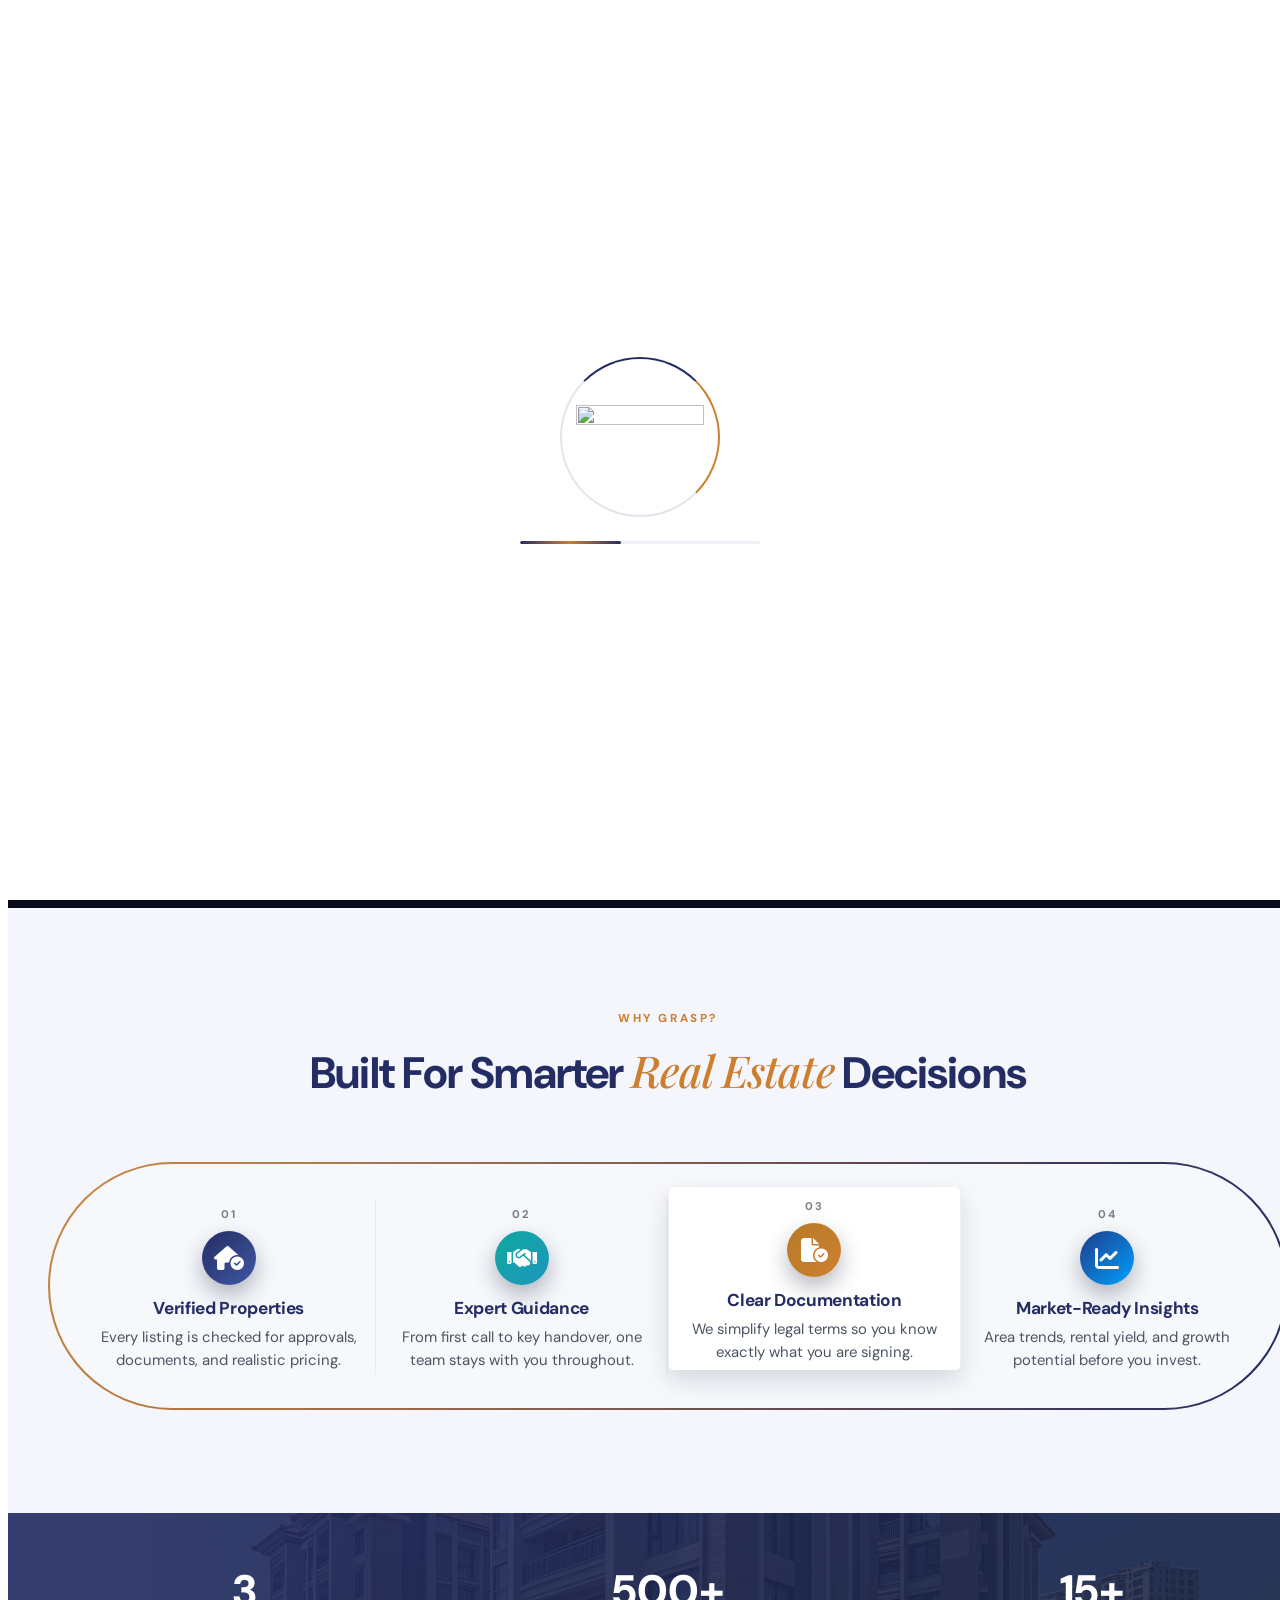
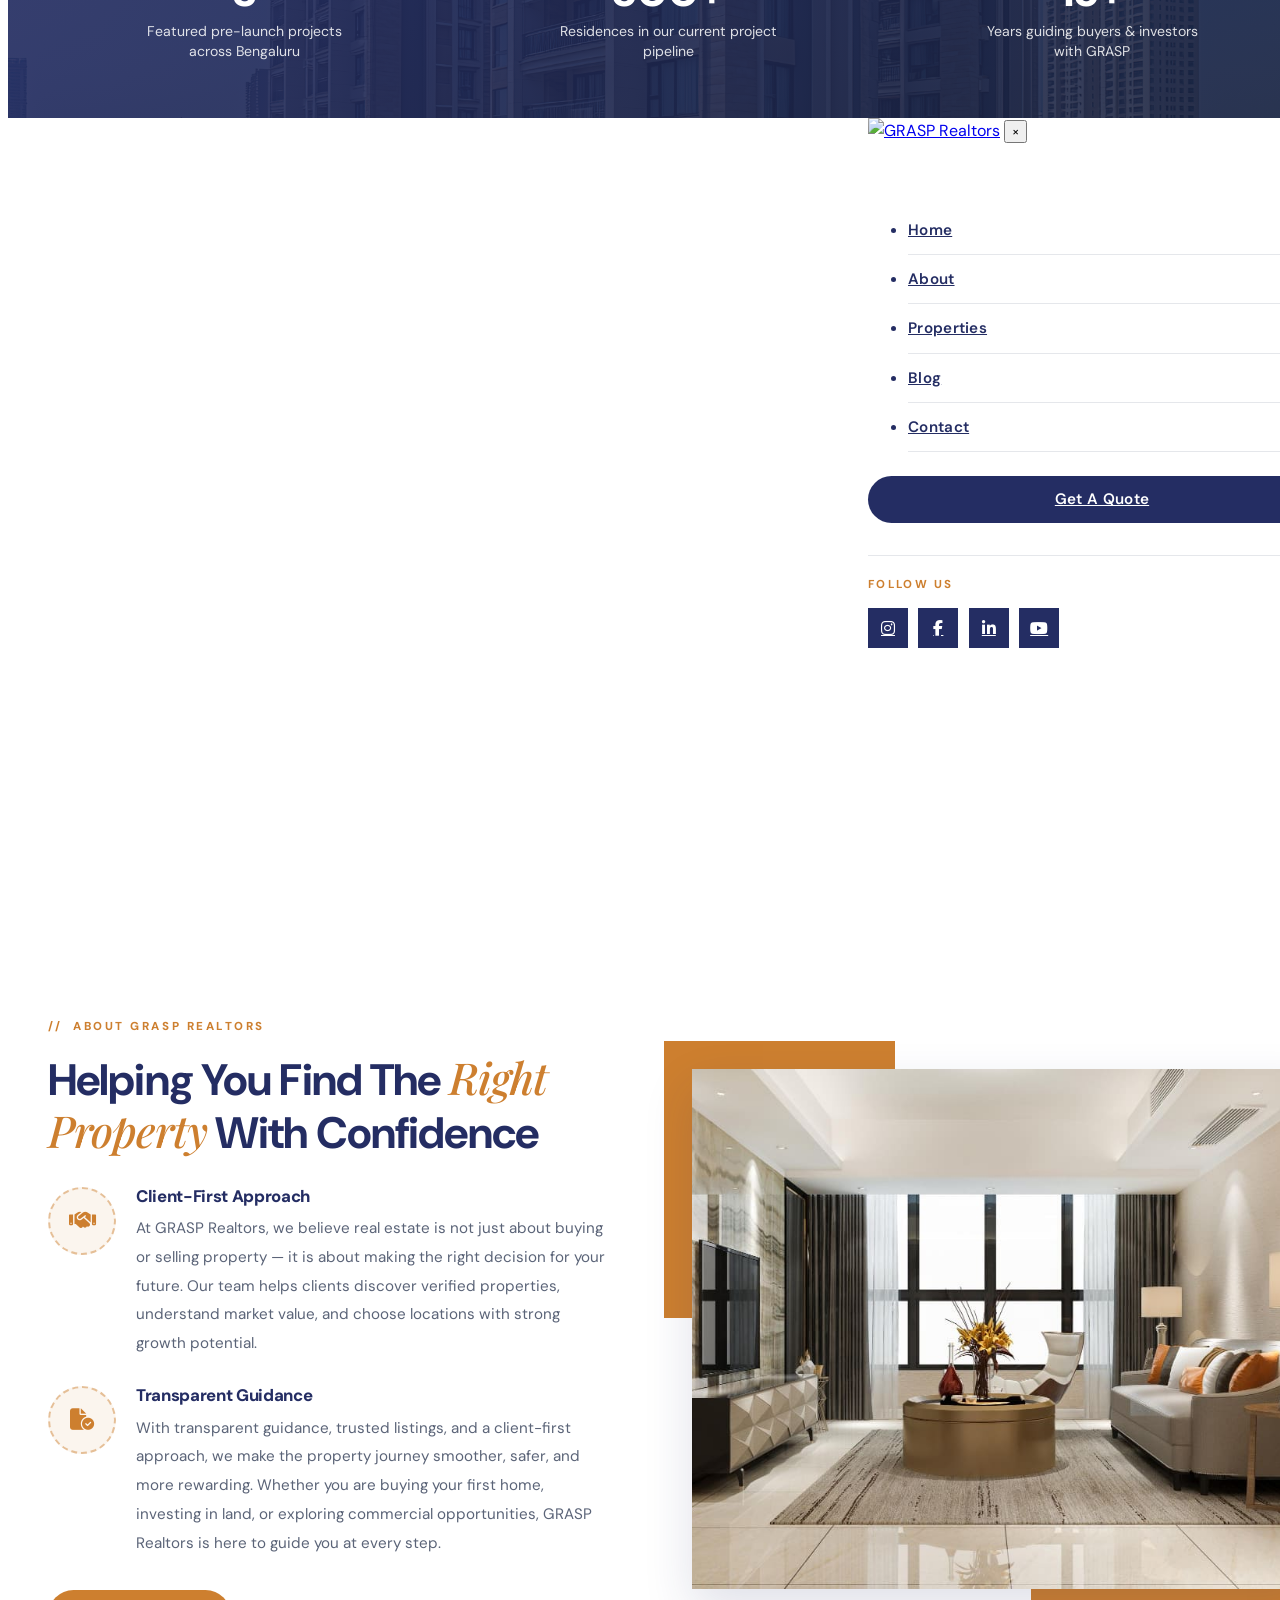
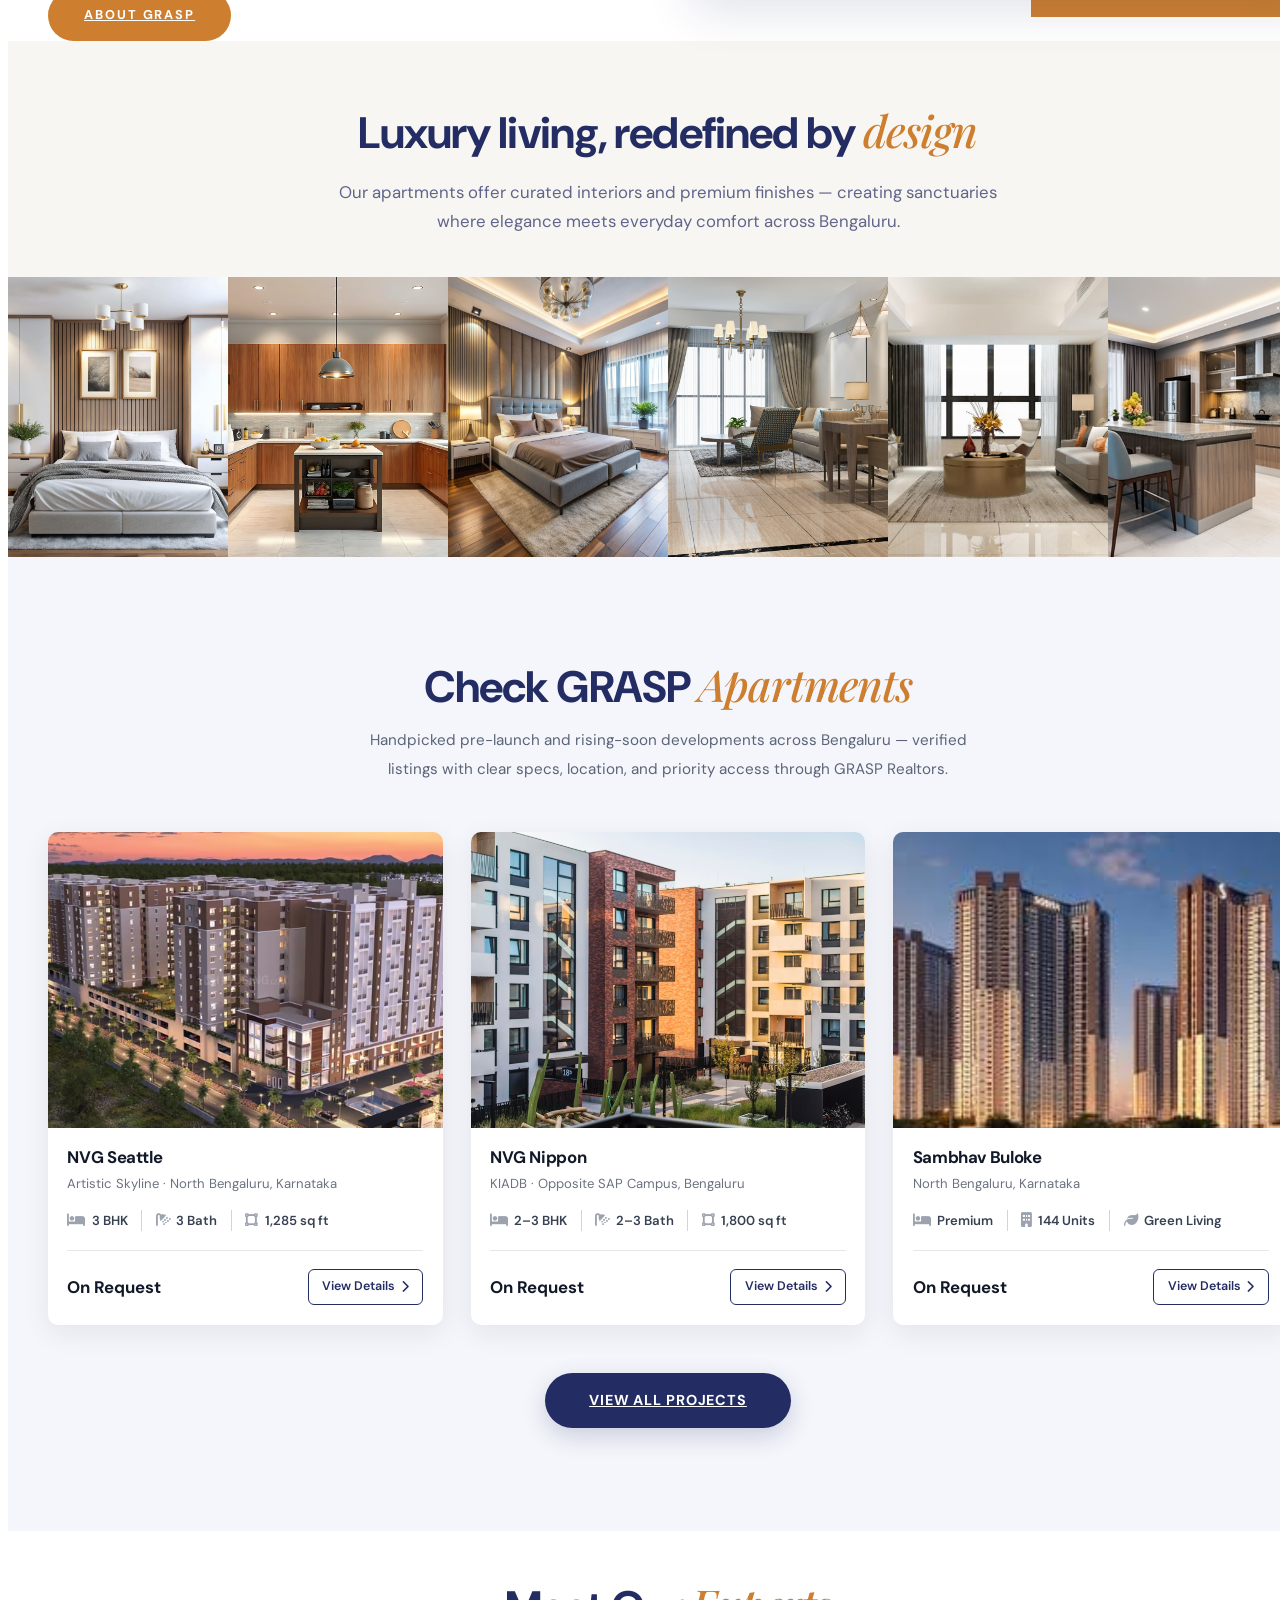
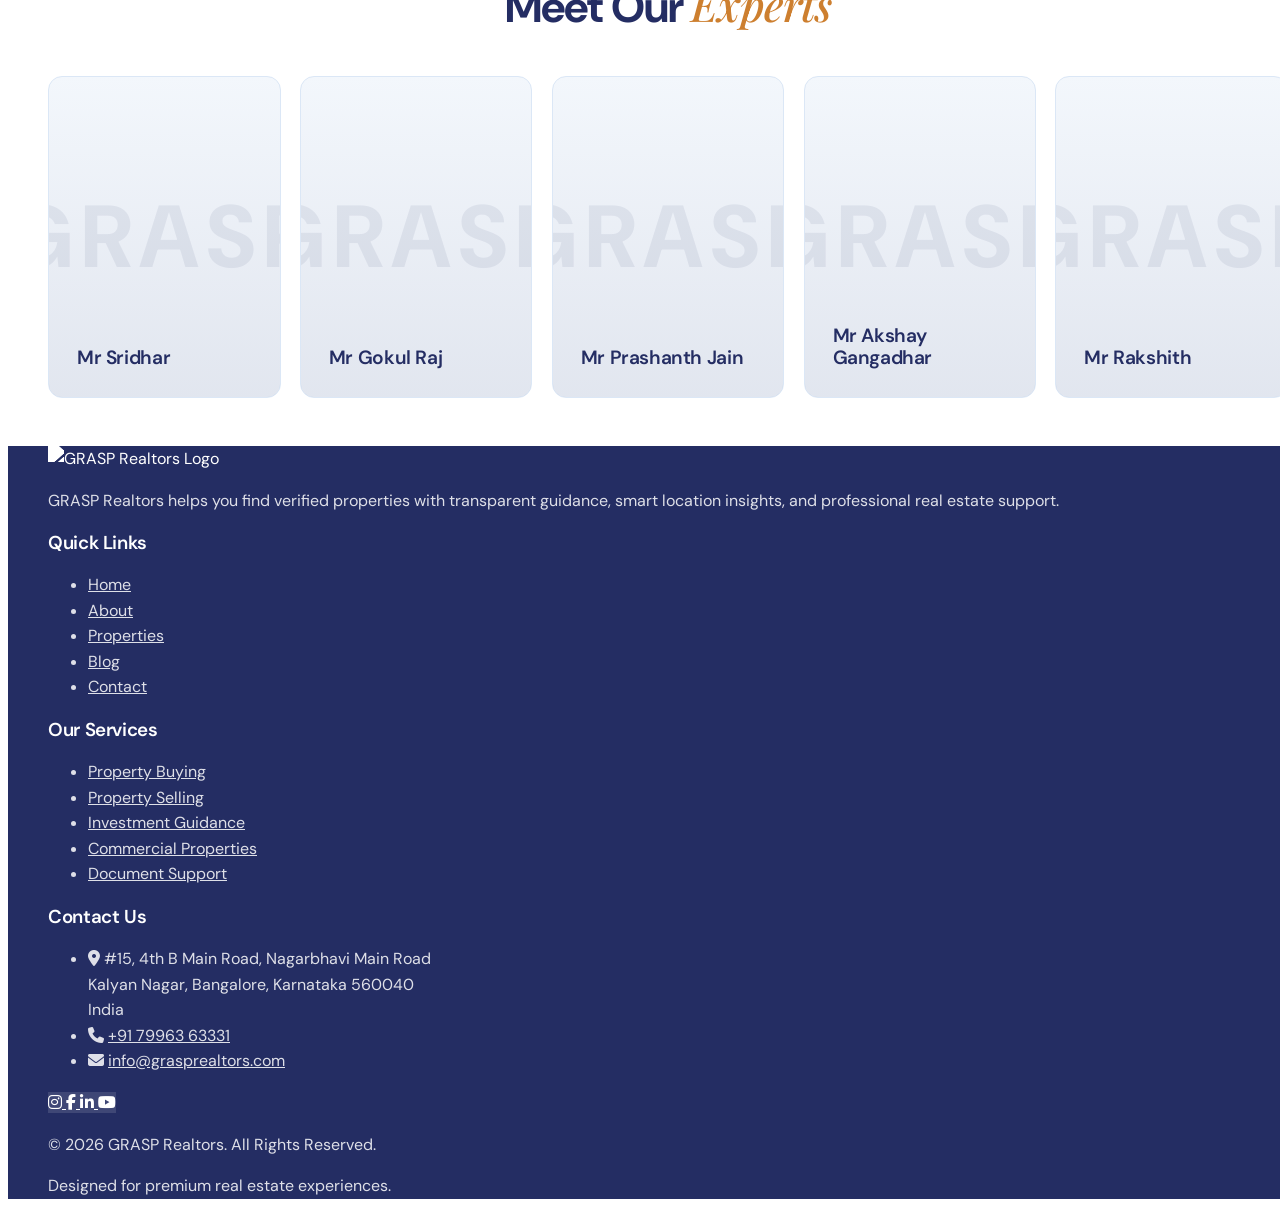
==== commit 4048607b: "first" ====
--- a/index.html
+++ b/index.html
@@ -3710,6 +3710,9 @@
 <!-- EXPERT AGENTS -->
 <section id="founders" class="home-experts-section font-sans">
   <div class="site-shell">
+    <header class="home-experts-head scroll-reveal-text">
+      <h2 class="section-title home-experts-title">Meet Our <em>Experts</em></h2>
+    </header>
     <div class="home-experts-viewport">
       <div class="home-experts-track" id="foundersTrack">
         <article class="home-experts-card home-founders-member scroll-reveal-item" tabindex="0">
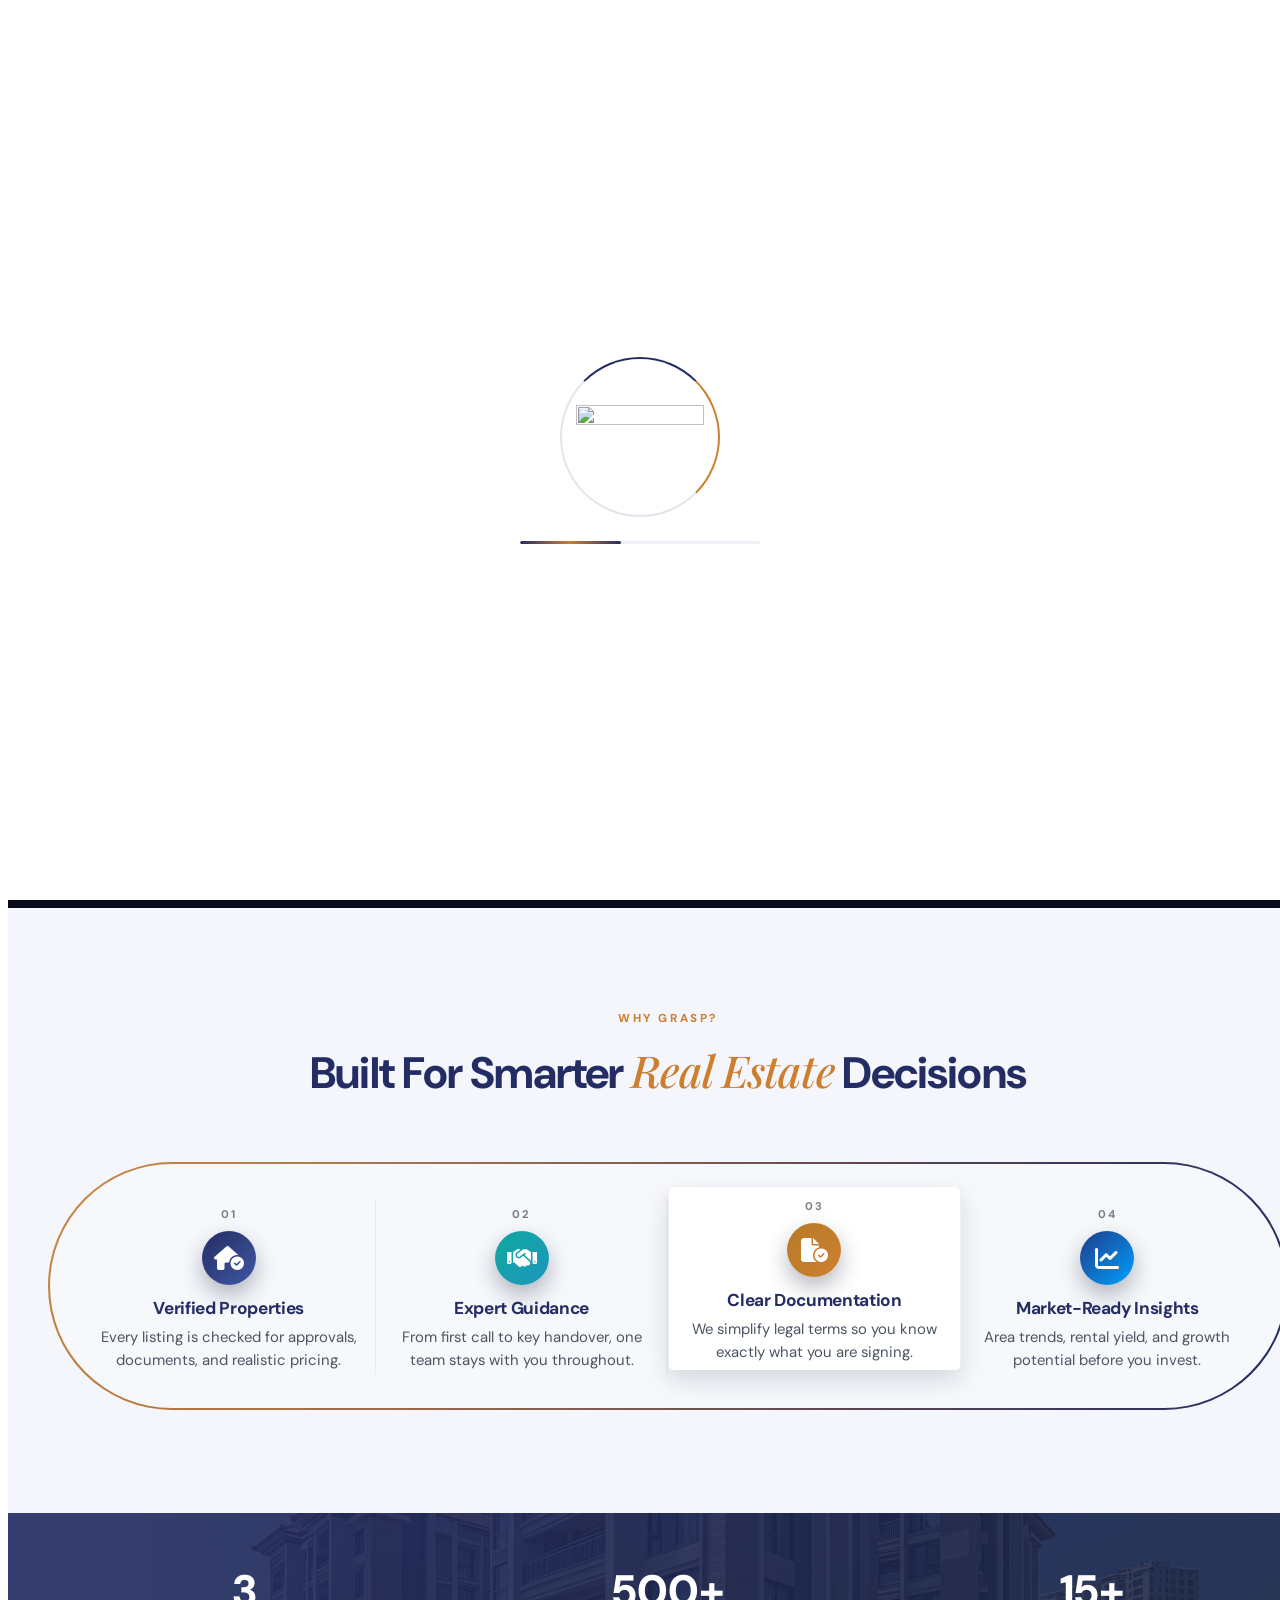
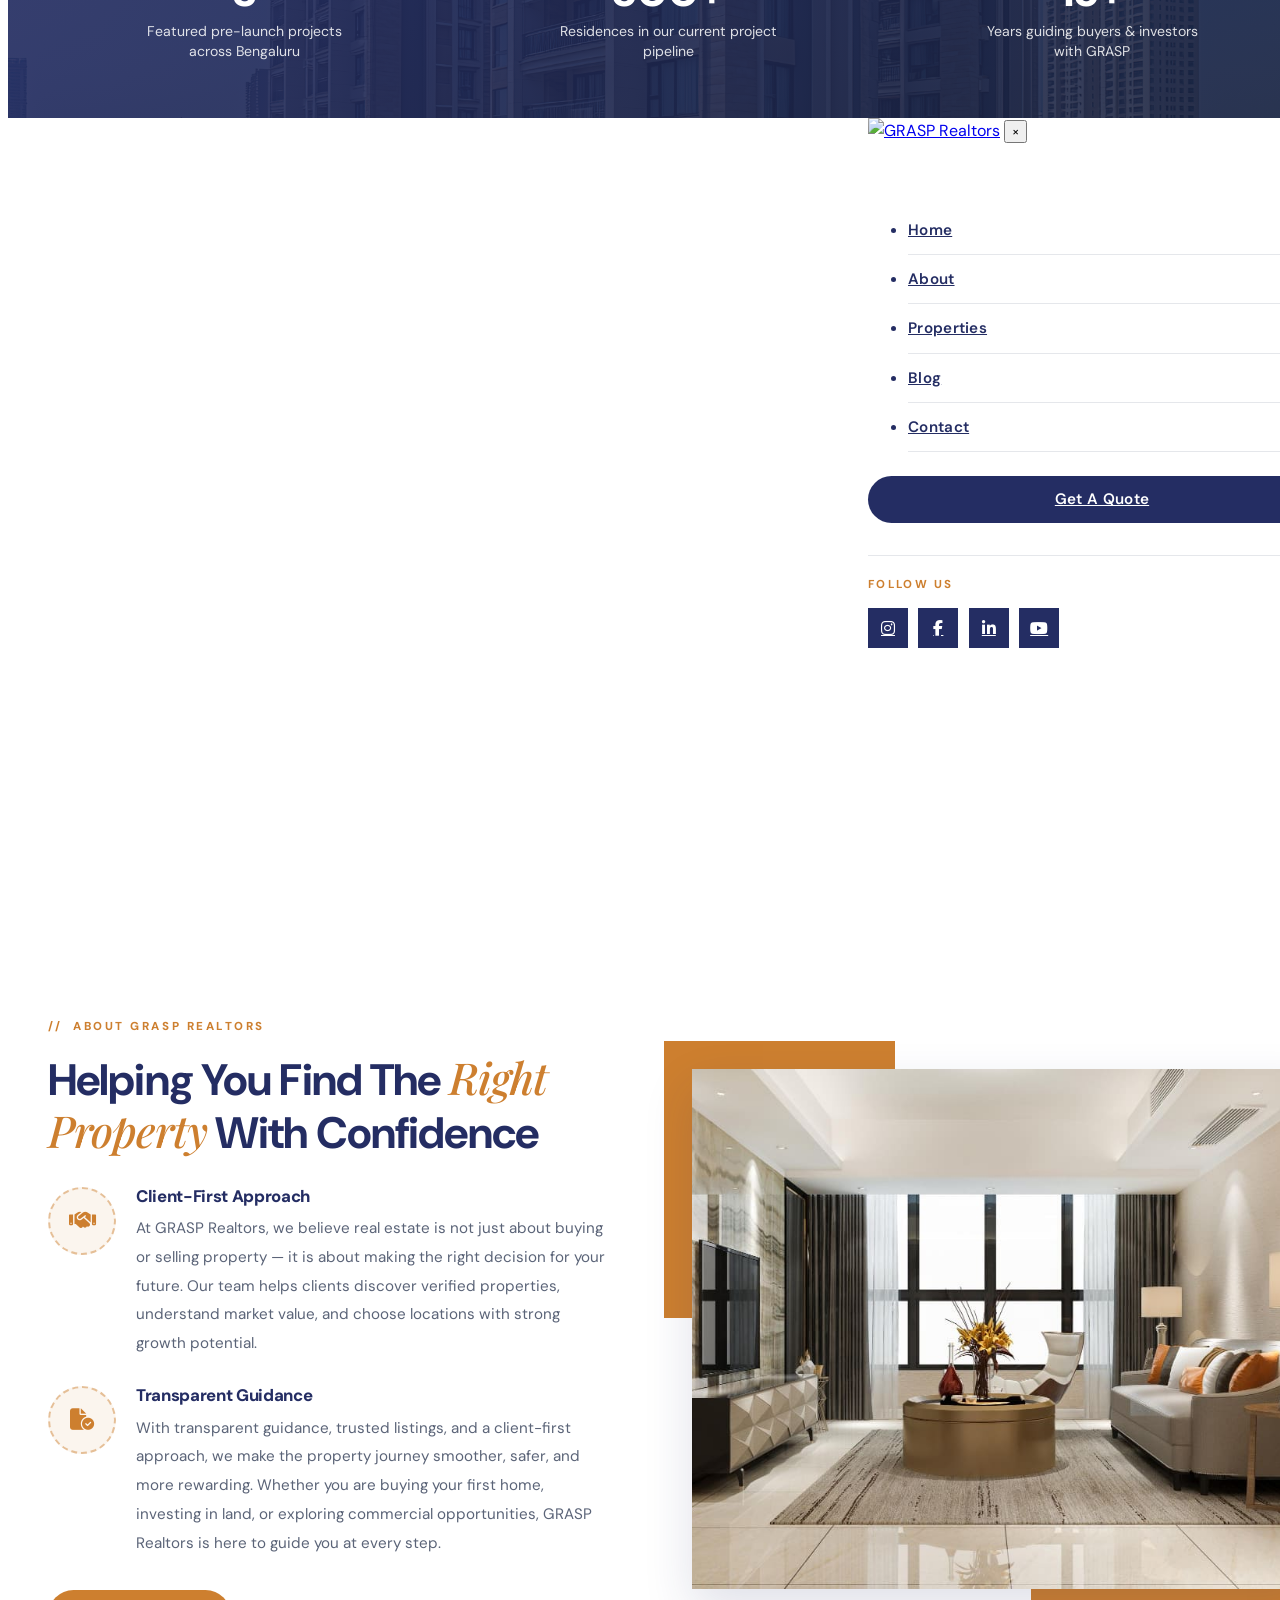
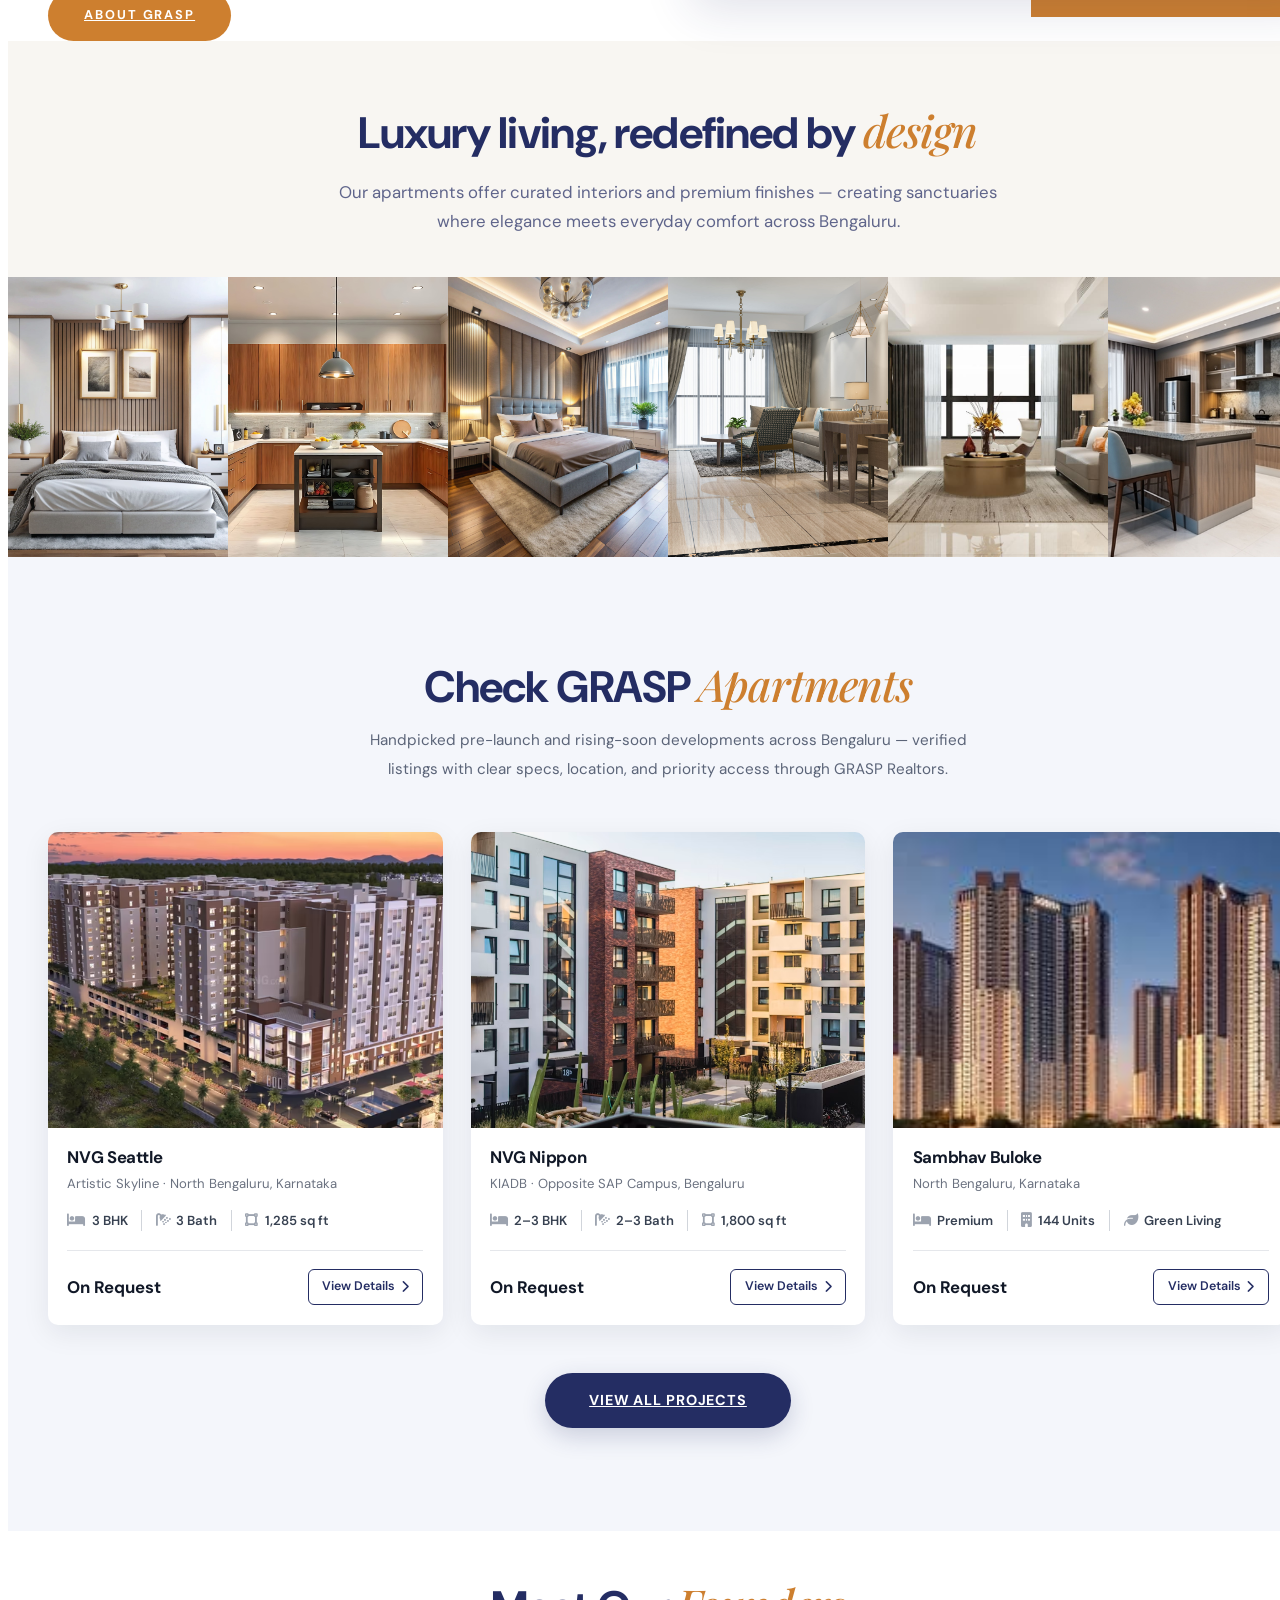
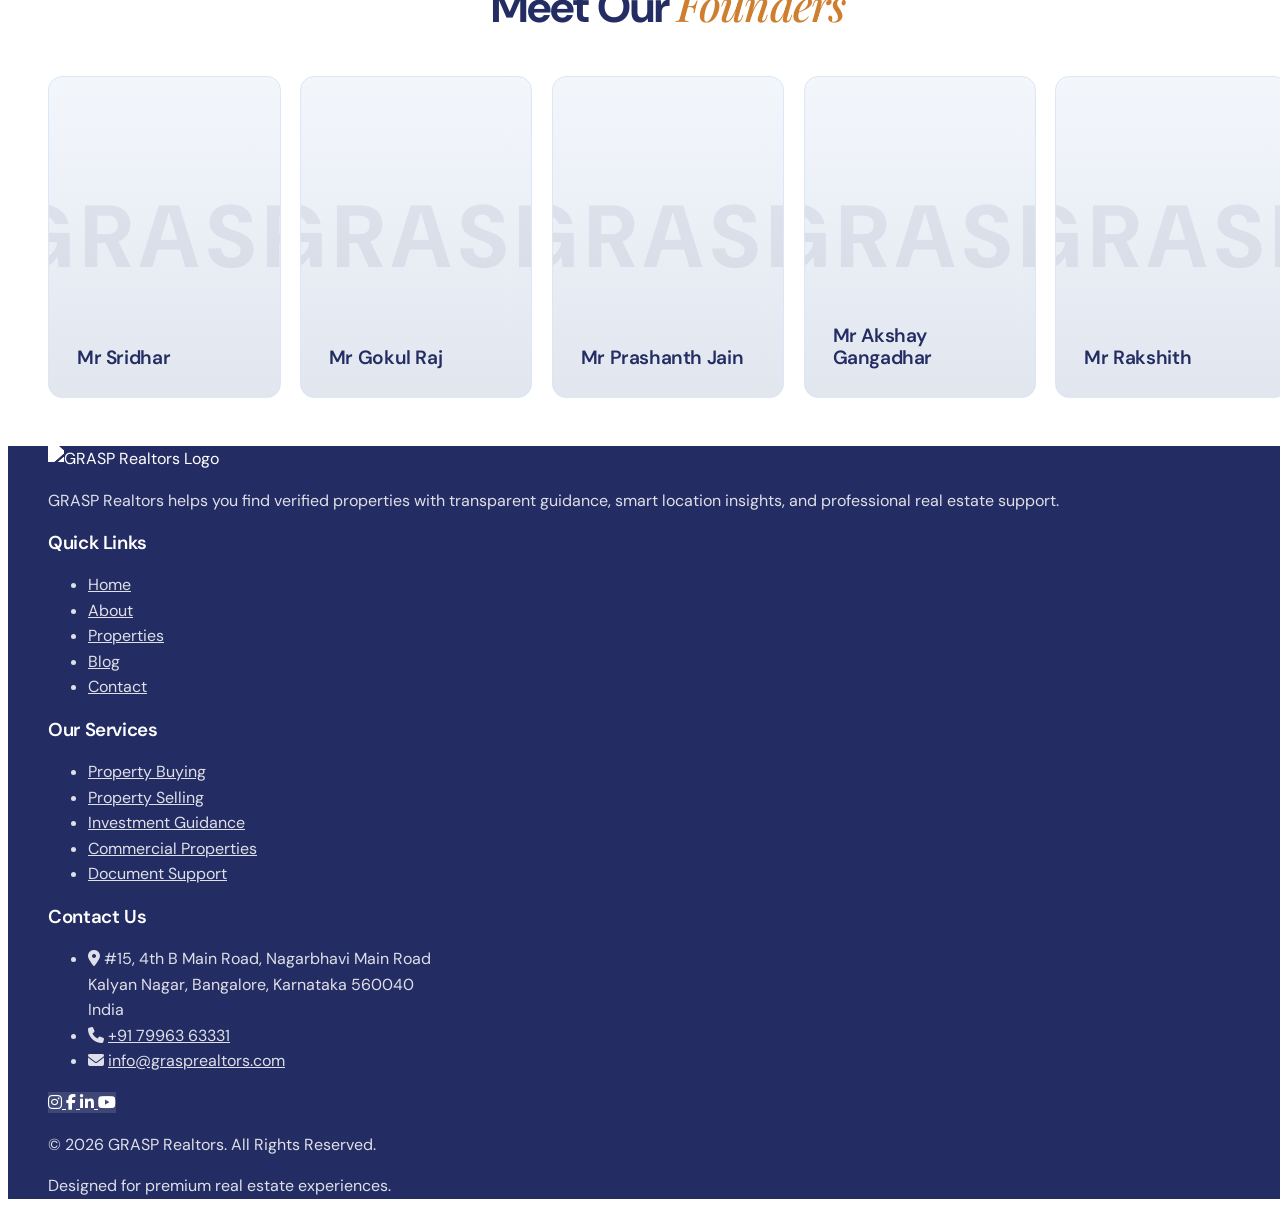
==== commit 03168038: "first" ====
--- a/index.html
+++ b/index.html
@@ -3711,7 +3711,7 @@
 <section id="founders" class="home-experts-section font-sans">
   <div class="site-shell">
     <header class="home-experts-head scroll-reveal-text">
-      <h2 class="section-title home-experts-title">Meet Our <em>Experts</em></h2>
+      <h2 class="section-title home-experts-title">Meet Our <em>Founders</em></h2>
     </header>
     <div class="home-experts-viewport">
       <div class="home-experts-track" id="foundersTrack">
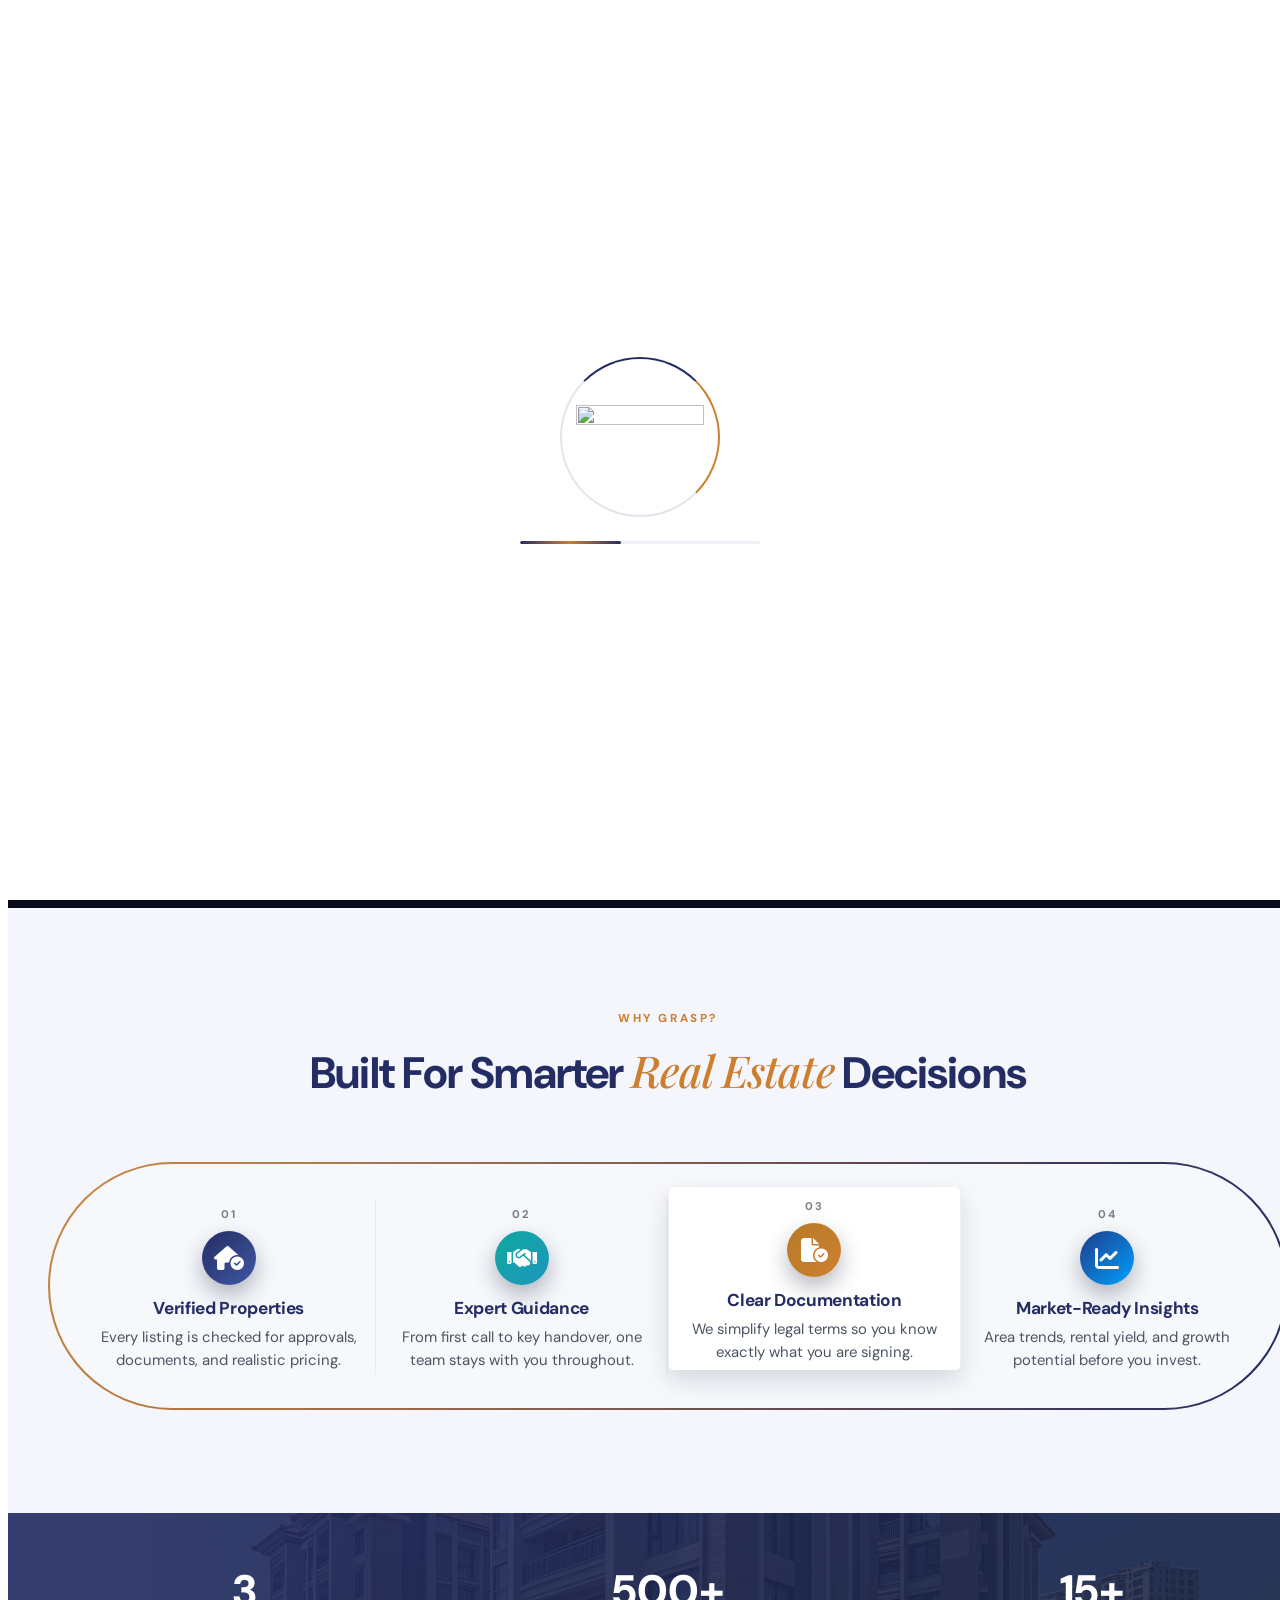
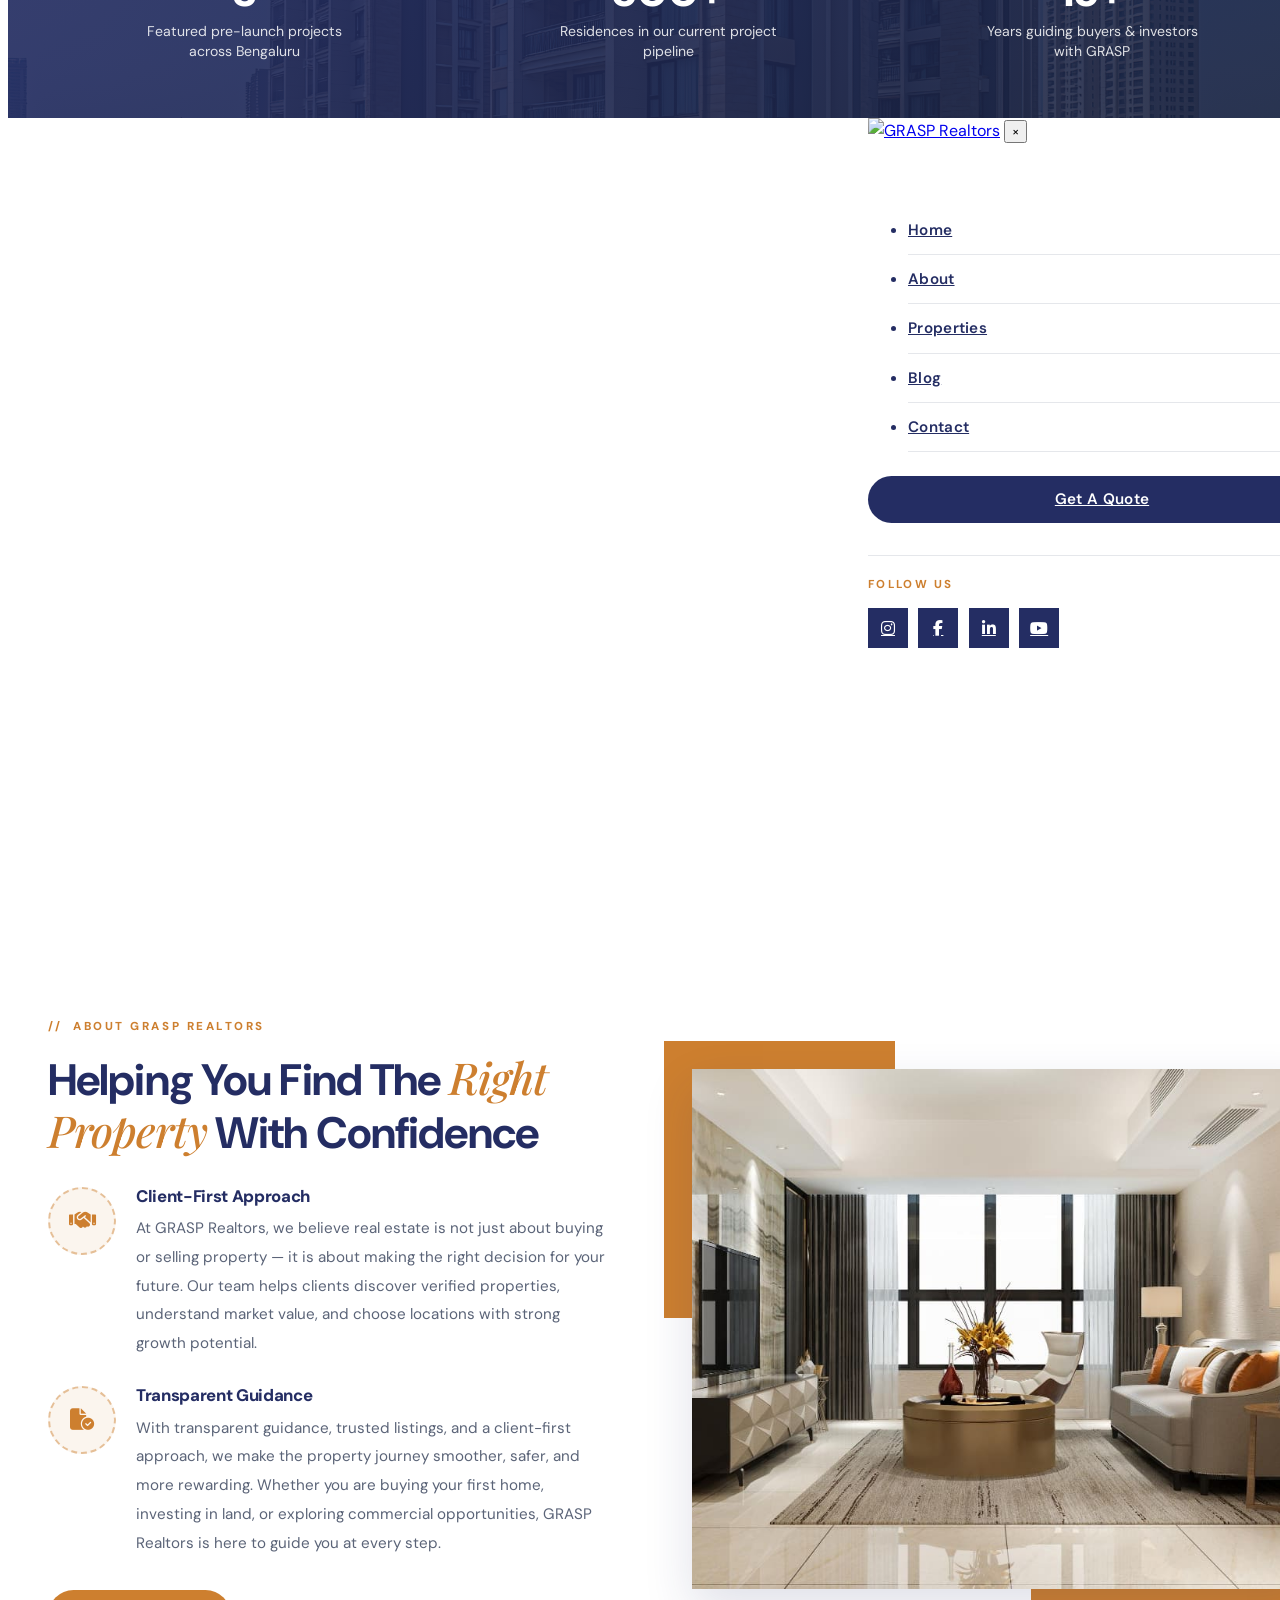
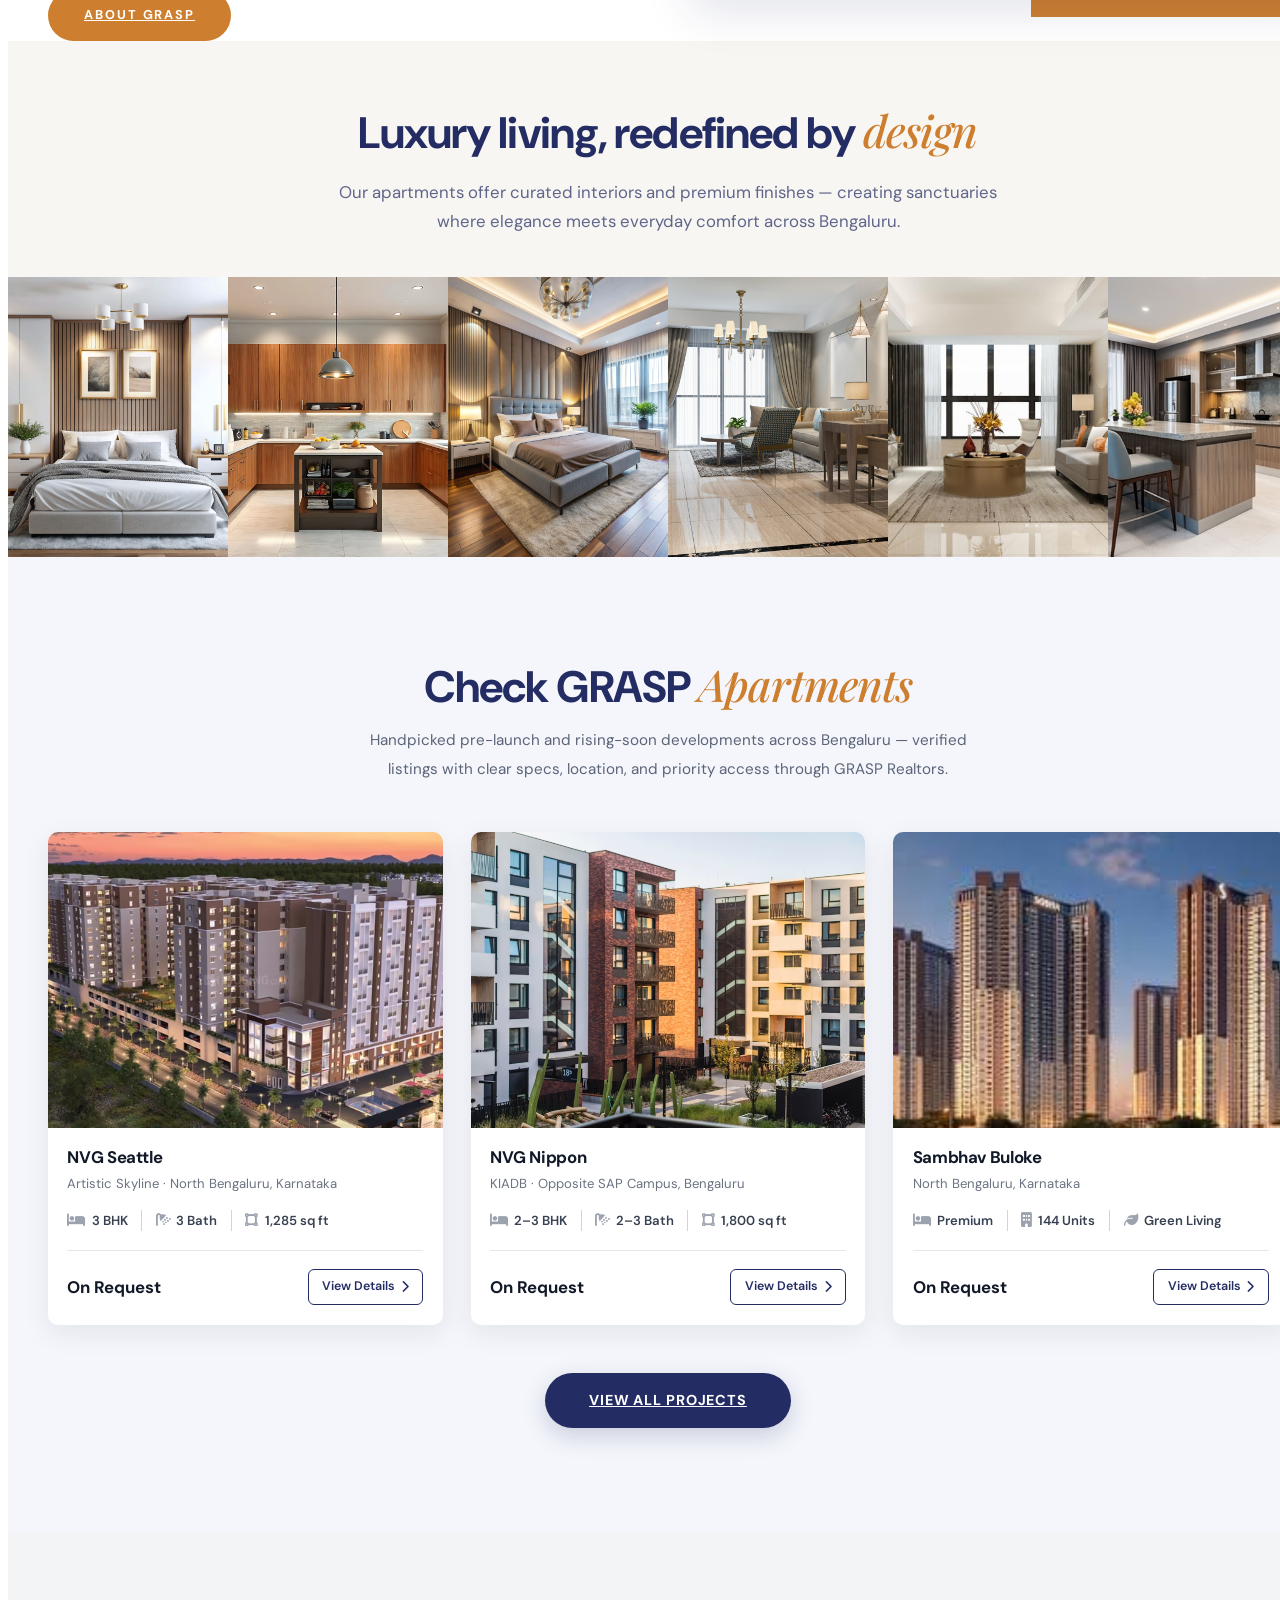
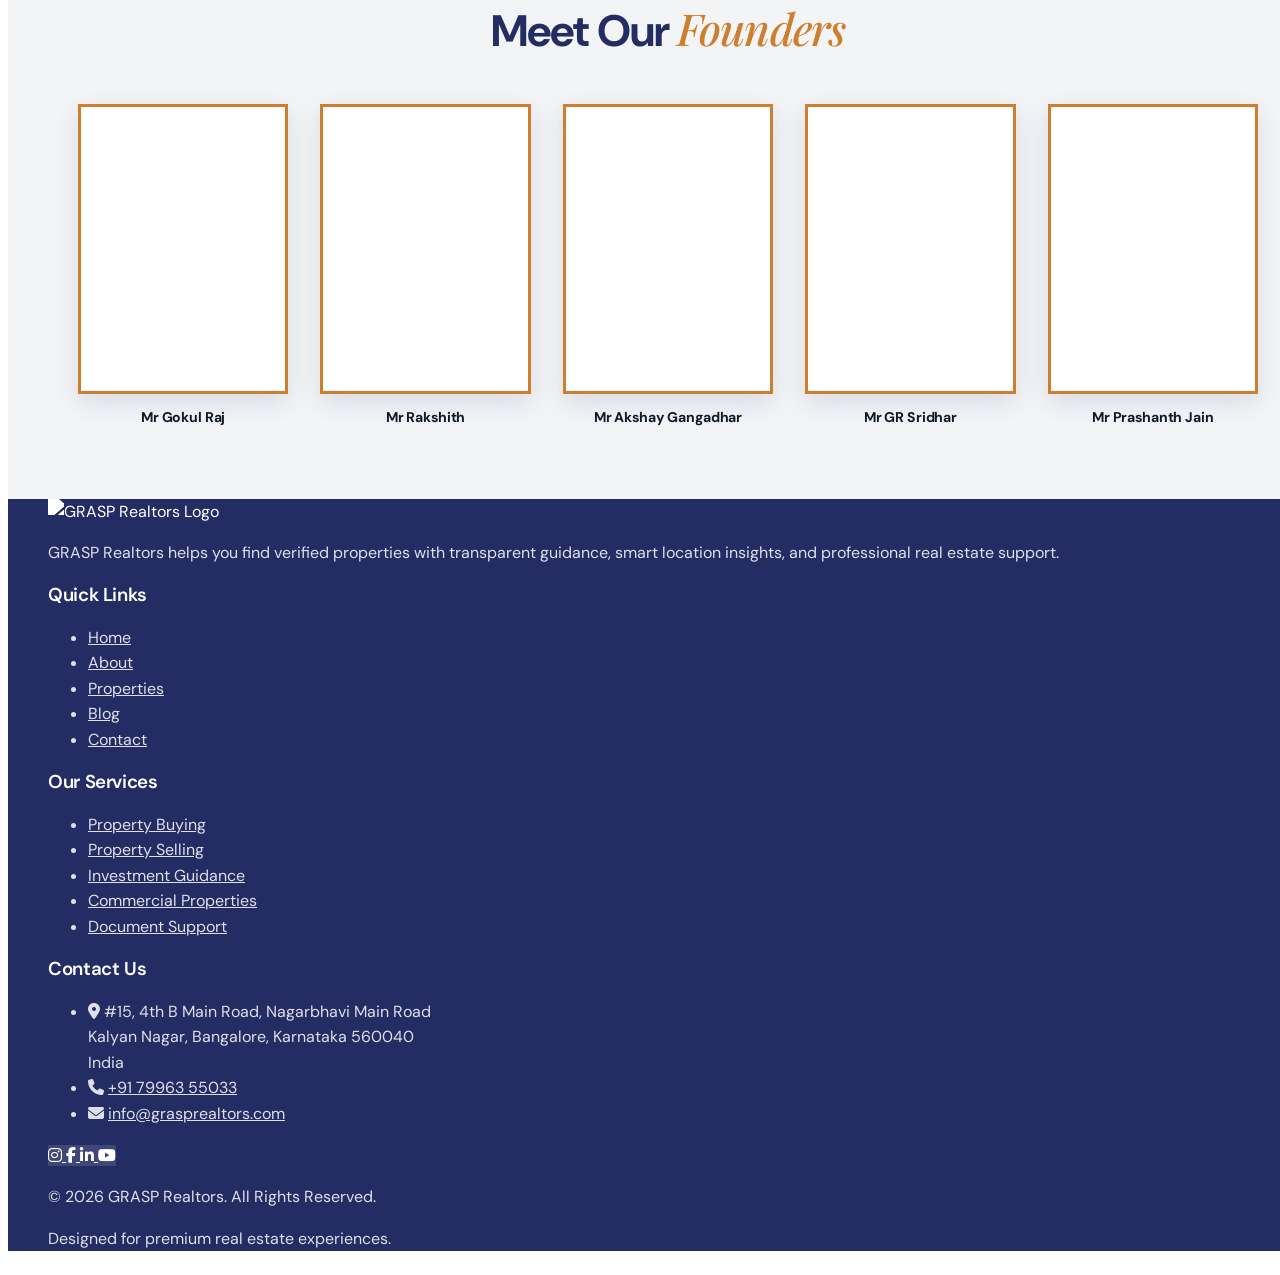
==== commit 0c9a4449: "fisrt" ====
--- a/index.html
+++ b/index.html
@@ -1030,6 +1030,16 @@
     .rh-projects-cta {
       text-align: center;
       margin-top: clamp(2rem, 4vw, 3rem);
+    }
+
+    @media (max-width: 767px) {
+      .rh-projects {
+        padding: clamp(2.5rem, 6vw, 3.5rem) 0 clamp(1.25rem, 3vw, 1.75rem);
+      }
+
+      .rh-projects-cta {
+        margin-top: 1.25rem;
+      }
     }
 
     @media (max-width: 767px) {
@@ -3707,45 +3717,54 @@
   </div>
 </section>
 
-<!-- EXPERT AGENTS -->
-<section id="founders" class="home-experts-section font-sans">
+<!-- FOUNDERS -->
+<section id="founders" class="founders-section font-sans">
   <div class="site-shell">
-    <header class="home-experts-head scroll-reveal-text">
-      <h2 class="section-title home-experts-title">Meet Our <em>Founders</em></h2>
+    <header class="founders-head scroll-reveal-text">
+      <h2 class="section-title founders-title">Meet Our <em>Founders</em></h2>
     </header>
-    <div class="home-experts-viewport">
-      <div class="home-experts-track" id="foundersTrack">
-        <article class="home-experts-card home-founders-member scroll-reveal-item" tabindex="0">
-          <span class="home-experts-watermark" aria-hidden="true">GRASP</span>
-          <div class="home-experts-info">
-            <h3>Mr Sridhar</h3>
-          </div>
-        </article>
-        <article class="home-experts-card home-founders-member scroll-reveal-item" tabindex="0">
-          <span class="home-experts-watermark" aria-hidden="true">GRASP</span>
-          <div class="home-experts-info">
-            <h3>Mr Gokul Raj</h3>
-          </div>
-        </article>
-        <article class="home-experts-card home-founders-member scroll-reveal-item" tabindex="0">
-          <span class="home-experts-watermark" aria-hidden="true">GRASP</span>
-          <div class="home-experts-info">
-            <h3>Mr Prashanth Jain</h3>
-          </div>
-        </article>
-        <article class="home-experts-card home-founders-member scroll-reveal-item" tabindex="0">
-          <span class="home-experts-watermark" aria-hidden="true">GRASP</span>
-          <div class="home-experts-info">
-            <h3>Mr Akshay Gangadhar</h3>
-          </div>
-        </article>
-        <article class="home-experts-card home-founders-member scroll-reveal-item" tabindex="0">
-          <span class="home-experts-watermark" aria-hidden="true">GRASP</span>
-          <div class="home-experts-info">
-            <h3>Mr Rakshith</h3>
-          </div>
-        </article>
-      </div>
+    <div class="founders-grid" id="foundersTrack">
+      <article class="founders-card home-founders-member scroll-reveal-item">
+        <button type="button" class="founders-photo-wrap founders-photo-trigger" data-founder-img="./image/gokul.jpg" data-founder-name="Mr Gokul Raj" aria-label="View photo of Mr Gokul Raj">
+          <img src="./image/gokul.jpg" alt="Mr Gokul Raj" loading="lazy" />
+        </button>
+        <h3 class="founders-name">Mr Gokul Raj</h3>
+      </article>
+      <article class="founders-card home-founders-member scroll-reveal-item">
+        <button type="button" class="founders-photo-wrap founders-photo-trigger" data-founder-img="./image/raksitha.jpg" data-founder-name="Mr Rakshith" aria-label="View photo of Mr Rakshith">
+          <img src="./image/raksitha.jpg" alt="Mr Rakshith" loading="lazy" />
+        </button>
+        <h3 class="founders-name">Mr Rakshith</h3>
+      </article>
+      <article class="founders-card home-founders-member scroll-reveal-item">
+        <button type="button" class="founders-photo-wrap founders-photo-trigger" data-founder-img="./image/akshya.jpg" data-founder-name="Mr Akshay Gangadhar" aria-label="View photo of Mr Akshay Gangadhar">
+          <img src="./image/akshya.jpg" alt="Mr Akshay Gangadhar" loading="lazy" />
+        </button>
+        <h3 class="founders-name">Mr Akshay Gangadhar</h3>
+      </article>
+      <article class="founders-card home-founders-member scroll-reveal-item">
+        <button type="button" class="founders-photo-wrap founders-photo-trigger" data-founder-img="./image/sridhar.jpg" data-founder-name="Mr GR Sridhar" aria-label="View photo of Mr GR Sridhar">
+          <img src="./image/sridhar.jpg" alt="Mr GR Sridhar" loading="lazy" />
+        </button>
+        <h3 class="founders-name">Mr GR Sridhar</h3>
+      </article>
+      <article class="founders-card home-founders-member scroll-reveal-item">
+        <button type="button" class="founders-photo-wrap founders-photo-trigger" data-founder-img="./image/prashanth.jpg" data-founder-name="Mr Prashanth Jain" aria-label="View photo of Mr Prashanth Jain">
+          <img src="./image/prashanth.jpg" alt="Mr Prashanth Jain" loading="lazy" />
+        </button>
+        <h3 class="founders-name">Mr Prashanth Jain</h3>
+      </article>
+    </div>
+  </div>
+
+  <div id="foundersLightbox" class="founders-lightbox" aria-hidden="true" role="dialog" aria-modal="true" aria-labelledby="foundersLightboxName">
+    <button type="button" class="founders-lightbox-backdrop" aria-label="Close photo"></button>
+    <div class="founders-lightbox-panel">
+      <button type="button" class="founders-lightbox-close" aria-label="Close">&times;</button>
+      <figure class="founders-lightbox-figure">
+        <img id="foundersLightboxImg" src="" alt="" />
+        <figcaption id="foundersLightboxName"></figcaption>
+      </figure>
     </div>
   </div>
 </section>
@@ -4095,255 +4114,226 @@
     box-shadow: 0 12px 32px rgba(205, 127, 47, 0.35);
   }
 
-  .home-experts-section {
-    padding: clamp(2rem, 4vw, 3rem) 0;
+  .founders-section {
+    padding: clamp(3rem, 6vw, 4.5rem) 0;
+    background: #f3f4f6;
+  }
+
+  .founders-section .site-shell {
+    display: flex;
+    flex-direction: column;
+    align-items: center;
+  }
+
+  .founders-head {
+    text-align: center;
+    width: 100%;
+    max-width: 40rem;
+    margin: 0 auto clamp(2rem, 4vw, 3rem);
+  }
+
+  .founders-title {
+    margin: 0 auto;
+    text-align: center;
+  }
+
+  .founders-grid {
+    display: grid;
+    grid-template-columns: repeat(5, minmax(0, 1fr));
+    gap: clamp(1rem, 2vw, 1.75rem);
+    align-items: start;
+    width: 100%;
+    max-width: 1180px;
+    margin: 0 auto;
+    justify-items: center;
+  }
+
+  .founders-card {
+    margin: 0;
+    width: 100%;
+    max-width: 220px;
+    text-align: center;
+    display: flex;
+    flex-direction: column;
+    align-items: center;
+  }
+
+  .founders-photo-wrap {
+    margin: 0;
+    padding: 0;
+    width: 100%;
+    aspect-ratio: 5 / 6;
+    min-height: clamp(220px, 26vw, 290px);
+    box-sizing: border-box;
     background: #ffffff;
-  }
-
-  .home-experts-head {
-    text-align: center;
-    max-width: 36rem;
-    margin: 0 auto clamp(2rem, 4vw, 2.75rem);
-  }
-
-  .home-experts-title {
-    margin: 0 0 0.65rem;
-  }
-
-  .home-experts-sub {
-    margin: 0;
-    font-size: clamp(0.92rem, 1.5vw, 1.02rem);
-    line-height: 1.65;
-    color: #6b7280;
-  }
-
-  .home-experts-viewport {
     overflow: hidden;
-    max-width: min(100%, 380px);
-    margin: 0 auto;
-  }
-
-  .home-experts-track {
-    display: flex;
-    gap: clamp(1rem, 2vw, 1.5rem);
-    overflow-x: auto;
-    scroll-snap-type: x mandatory;
-    scroll-behavior: smooth;
-    -ms-overflow-style: none;
-    scrollbar-width: none;
-  }
-
-  .home-experts-track::-webkit-scrollbar { display: none; }
-
-  .home-experts-card {
-    position: relative;
-    flex: 0 0 100%;
-    min-width: 100%;
-    min-height: clamp(380px, 62vw, 460px);
-    scroll-snap-align: center;
-    border-radius: 14px;
-    overflow: hidden;
-    border: 1px solid #dbe7f6;
-    background: #f7fbff;
-    cursor: default;
-    transition: background 0.35s ease, box-shadow 0.35s ease, transform 0.35s ease;
-  }
-
-  @media (max-width: 767px) {
-    .home-experts-viewport {
-      max-width: 100%;
-      overflow: visible;
-    }
-
-    .home-experts-track {
-      flex-direction: column;
-      overflow-x: visible;
-      overflow-y: visible;
-      scroll-snap-type: none;
-      gap: 1.25rem;
-    }
-
-    .home-experts-card {
-      flex: none;
-      width: 100%;
-      min-width: 0;
-      min-height: 360px;
-      scroll-snap-align: none;
-    }
-
-    .home-experts-card .home-experts-info,
-    .home-experts-card .home-experts-contact {
-      opacity: 1;
-      transform: none;
-      pointer-events: auto;
-    }
-  }
-
-  @media (min-width: 768px) {
-    .home-experts-viewport {
-      max-width: 100%;
-      overflow: visible;
-    }
-
-    .home-experts-track {
-      display: grid;
-      grid-template-columns: repeat(5, minmax(0, 1fr));
-      gap: clamp(0.75rem, 1.5vw, 1.25rem);
-      overflow: visible;
-      scroll-snap-type: none;
-    }
-
-    .home-experts-card {
-      flex: none;
-      min-width: 0;
-      width: auto;
-      min-height: clamp(220px, 28vw, 320px);
-      scroll-snap-align: none;
-    }
-
-    .home-experts-watermark {
-      font-size: clamp(1.75rem, 3vw, 2.75rem);
-    }
-
-    .home-experts-info h3 {
-      font-size: clamp(0.82rem, 1.1vw, 0.95rem);
-    }
-
-    .home-experts-card .home-experts-info,
-    .home-experts-card .home-experts-contact {
-      opacity: 1;
-      transform: none;
-      pointer-events: auto;
-    }
-
-    .home-experts-dots {
-      display: none;
-    }
-  }
-
-  .home-experts-card::after {
-    content: "";
-    position: absolute;
-    inset: 0;
-    z-index: 1;
-    background: linear-gradient(180deg, rgba(36, 45, 99, 0.02) 0%, rgba(36, 45, 99, 0.1) 100%);
-    pointer-events: none;
-  }
-
-  .home-experts-photo {
-    position: absolute;
-    inset: 0;
+    display: block;
+    border: 3px solid #cd7f2f;
+    box-shadow: 0 8px 24px rgba(36, 45, 99, 0.12);
+    cursor: zoom-in;
+    transition: transform 0.35s ease, box-shadow 0.35s ease, border-color 0.35s ease;
+  }
+
+  .founders-photo-wrap:hover,
+  .founders-photo-wrap:focus-visible {
+    transform: translateY(-6px) scale(1.03);
+    border-color: #242d63;
+    box-shadow: 0 16px 36px rgba(36, 45, 99, 0.22);
+    outline: none;
+  }
+
+  .founders-photo-wrap img {
     width: 100%;
     height: 100%;
     object-fit: cover;
-    object-position: top center;
-    max-width: none;
-    z-index: 0;
-  }
-
-  .home-experts-card.is-active,
-  .home-experts-card:hover,
-  .home-experts-card:focus-within {
-    background: linear-gradient(160deg, #242d63 0%, #1a2340 75%);
-    box-shadow: 0 16px 40px rgba(26, 35, 64, 0.22);
-    transform: translateY(-4px);
-  }
-
-  .home-experts-contact {
-    position: absolute;
-    top: 1rem;
-    right: 1rem;
-    z-index: 4;
-    display: inline-flex;
+    object-position: center 18%;
+    display: block;
+  }
+
+  .founders-lightbox {
+    position: fixed;
+    inset: 0;
+    z-index: 12000;
+    display: flex;
     align-items: center;
     justify-content: center;
-    padding: 0.45rem 1.1rem;
+    padding: 1.25rem;
+    opacity: 0;
+    visibility: hidden;
+    pointer-events: none;
+    transition: opacity 0.3s ease, visibility 0.3s ease;
+  }
+
+  .founders-lightbox.is-open {
+    opacity: 1;
+    visibility: visible;
+    pointer-events: auto;
+  }
+
+  .founders-lightbox-backdrop {
+    position: absolute;
+    inset: 0;
+    border: 0;
+    background: rgba(17, 24, 39, 0.82);
+    cursor: pointer;
+  }
+
+  .founders-lightbox-panel {
+    position: relative;
+    z-index: 1;
+    width: min(92vw, 420px);
+    transform: scale(0.92);
+    transition: transform 0.3s ease;
+  }
+
+  .founders-lightbox.is-open .founders-lightbox-panel {
+    transform: scale(1);
+  }
+
+  .founders-lightbox-close {
+    position: absolute;
+    top: -0.35rem;
+    right: -0.35rem;
+    z-index: 2;
+    width: 2.25rem;
+    height: 2.25rem;
+    border: 0;
     border-radius: 999px;
     background: #ffffff;
     color: #242d63;
-    font-size: 0.82rem;
-    font-weight: 600;
-    text-decoration: none;
-    opacity: 0;
-    transform: translateY(-8px);
-    pointer-events: none;
-    transition: opacity 0.3s ease, transform 0.3s ease, background 0.25s ease;
-  }
-
-  .home-experts-contact:hover {
-    background: #cd7f2f;
-    color: #ffffff;
-  }
-
-  .home-experts-watermark {
-    position: absolute;
-    inset: 0;
-    z-index: 2;
-    display: flex;
-    align-items: center;
-    justify-content: center;
+    font-size: 1.5rem;
+    line-height: 1;
+    cursor: pointer;
+    box-shadow: 0 4px 16px rgba(0, 0, 0, 0.2);
+  }
+
+  .founders-lightbox-figure {
+    margin: 0;
+    padding: 0;
+    background: #ffffff;
+    border: 4px solid #cd7f2f;
+    box-shadow: 0 20px 50px rgba(0, 0, 0, 0.35);
+    overflow: hidden;
+    box-sizing: border-box;
+  }
+
+  .founders-lightbox-figure img {
+    display: block;
+    width: 100%;
+    max-height: min(70vh, 420px);
+    object-fit: contain;
+    object-position: center center;
+    background: #f3f4f6;
+  }
+
+  .founders-lightbox-figure figcaption {
+    margin: 0;
+    padding: 0.85rem 1rem;
+    text-align: center;
     font-family: var(--font-body);
-    font-size: clamp(3.5rem, 12vw, 5.5rem);
-    font-weight: 800;
-    letter-spacing: 0.08em;
-    color: rgba(36, 45, 99, 0.08);
-    pointer-events: none;
-    user-select: none;
-    transition: color 0.35s ease;
-  }
-
-  .home-experts-info {
-    position: absolute;
-    left: 0;
-    right: 0;
-    bottom: 0;
-    z-index: 3;
-    padding: clamp(1.25rem, 3vw, 1.75rem);
-    opacity: 0;
-    transform: translateY(14px);
-    transition: opacity 0.35s ease, transform 0.35s ease;
-  }
-
-  .home-experts-card.is-active .home-experts-info,
-  .home-experts-card:hover .home-experts-info,
-  .home-experts-card:focus-within .home-experts-info {
-    opacity: 1;
-    transform: translateY(0);
-  }
-
-  .home-experts-info h3 {
-    margin: 0;
+    font-size: 1rem;
+    font-weight: 700;
+    color: #242d63;
+    background: #ffffff;
+  }
+
+  .founders-name {
+    margin: 0.85rem 0 0;
+    width: 100%;
     font-family: var(--font-body) !important;
-    font-size: clamp(1.05rem, 2vw, 1.2rem);
-    font-weight: 600;
-    color: #242d63;
-    transition: color 0.35s ease;
-  }
-
-  .home-experts-card.is-active .home-experts-watermark,
-  .home-experts-card:hover .home-experts-watermark,
-  .home-experts-card:focus-within .home-experts-watermark {
-    color: rgba(255, 255, 255, 0.14);
-  }
-
-  .home-experts-card.is-active .home-experts-info h3,
-  .home-experts-card:hover .home-experts-info h3,
-  .home-experts-card:focus-within .home-experts-info h3 {
-    color: #ffffff;
-  }
-
-  .home-experts-card.is-active .home-experts-contact {
-    opacity: 1;
-    transform: translateY(0);
-    pointer-events: auto;
-  }
-
-  @media (hover: hover) {
-    .home-experts-card:hover .home-experts-contact,
-    .home-experts-card:focus-within .home-experts-contact {
-      opacity: 1;
-      transform: translateY(0);
-      pointer-events: auto;
+    font-size: clamp(0.88rem, 1.1vw, 1rem);
+    font-weight: 700;
+    line-height: 1.35;
+    color: #111827;
+    letter-spacing: -0.01em;
+    text-align: center;
+  }
+
+  @media (max-width: 767px) {
+    .founders-section {
+      padding-top: clamp(1.25rem, 3vw, 1.75rem);
+      padding-bottom: clamp(2rem, 5vw, 2.75rem);
+    }
+
+    .founders-head {
+      margin-bottom: 1.25rem;
+    }
+  }
+
+  @media (max-width: 1024px) {
+    .founders-grid {
+      grid-template-columns: repeat(3, minmax(0, 1fr));
+      max-width: 720px;
+    }
+
+    .founders-card {
+      max-width: none;
+    }
+  }
+
+  @media (max-width: 640px) {
+    .founders-grid {
+      grid-template-columns: 1fr;
+      gap: 1.5rem;
+      max-width: min(100%, 280px);
+    }
+
+    .founders-card {
+      max-width: 100%;
+    }
+
+    .founders-photo-wrap {
+      min-height: clamp(260px, 72vw, 320px);
+    }
+
+    .founders-name {
+      font-size: 0.95rem;
+    }
+  }
+
+  @media (min-width: 1280px) {
+    .founders-grid {
+      gap: 2rem;
     }
   }
 
@@ -4558,8 +4548,8 @@
 
           <li class="flex gap-3">
             <i class="fa-solid fa-phone text-brandGold mt-1"></i>
-            <a href="tel:+917996363331" class="hover:text-brandGold transition">
-              +91 79963 63331
+            <a href="tel:+917996355033" class="hover:text-brandGold transition">
+              +91 79963 55033
             </a>
           </li>
 
@@ -4861,8 +4851,8 @@
       }
 
       if (document.querySelector("#founders")) {
-        fromRight("#founders .home-experts-head", "#founders");
-        staggerUp("#founders .home-founders-member", "#founders .home-experts-track");
+        fromRight("#founders .founders-head", "#founders");
+        staggerUp("#founders .home-founders-member", "#founders .founders-grid");
       }
 
       // Price calculator — text left, form right
@@ -4949,6 +4939,54 @@
       }
 
       startSync();
+    })();
+  </script>
+
+  <script>
+    (function () {
+      var lightbox = document.getElementById("foundersLightbox");
+      var lightboxImg = document.getElementById("foundersLightboxImg");
+      var lightboxName = document.getElementById("foundersLightboxName");
+      var triggers = document.querySelectorAll(".founders-photo-trigger");
+      if (!lightbox || !lightboxImg || !lightboxName || !triggers.length) return;
+
+      var closeBtn = lightbox.querySelector(".founders-lightbox-close");
+      var backdrop = lightbox.querySelector(".founders-lightbox-backdrop");
+      var lastFocus = null;
+
+      function openLightbox(imgSrc, name) {
+        lastFocus = document.activeElement;
+        lightboxImg.src = imgSrc;
+        lightboxImg.alt = name;
+        lightboxName.textContent = name;
+        lightbox.classList.add("is-open");
+        lightbox.setAttribute("aria-hidden", "false");
+        document.body.style.overflow = "hidden";
+        if (closeBtn) closeBtn.focus();
+      }
+
+      function closeLightbox() {
+        lightbox.classList.remove("is-open");
+        lightbox.setAttribute("aria-hidden", "true");
+        document.body.style.overflow = "";
+        lightboxImg.src = "";
+        if (lastFocus && lastFocus.focus) lastFocus.focus();
+      }
+
+      triggers.forEach(function (btn) {
+        btn.addEventListener("click", function () {
+          openLightbox(btn.getAttribute("data-founder-img"), btn.getAttribute("data-founder-name"));
+        });
+      });
+
+      if (closeBtn) closeBtn.addEventListener("click", closeLightbox);
+      if (backdrop) backdrop.addEventListener("click", closeLightbox);
+
+      document.addEventListener("keydown", function (e) {
+        if (e.key === "Escape" && lightbox.classList.contains("is-open")) {
+          closeLightbox();
+        }
+      });
     })();
   </script>
 
@@ -5019,10 +5057,10 @@
   </script>
 
   <div class="float-contact-btns">
-    <a href="tel:+917996363331" class="call-float-btn" aria-label="Call GRASP Realtors">
+    <a href="tel:+917996355033" class="call-float-btn" aria-label="Call GRASP Realtors">
       <i class="fa-solid fa-phone"></i>
     </a>
-    <a href="https://wa.me/917996363331" target="_blank" rel="noopener noreferrer" class="wa-float-btn" aria-label="Chat on WhatsApp">
+    <a href="https://wa.me/917996355033" target="_blank" rel="noopener noreferrer" class="wa-float-btn" aria-label="Chat on WhatsApp">
       <i class="fa-brands fa-whatsapp"></i>
     </a>
   </div>
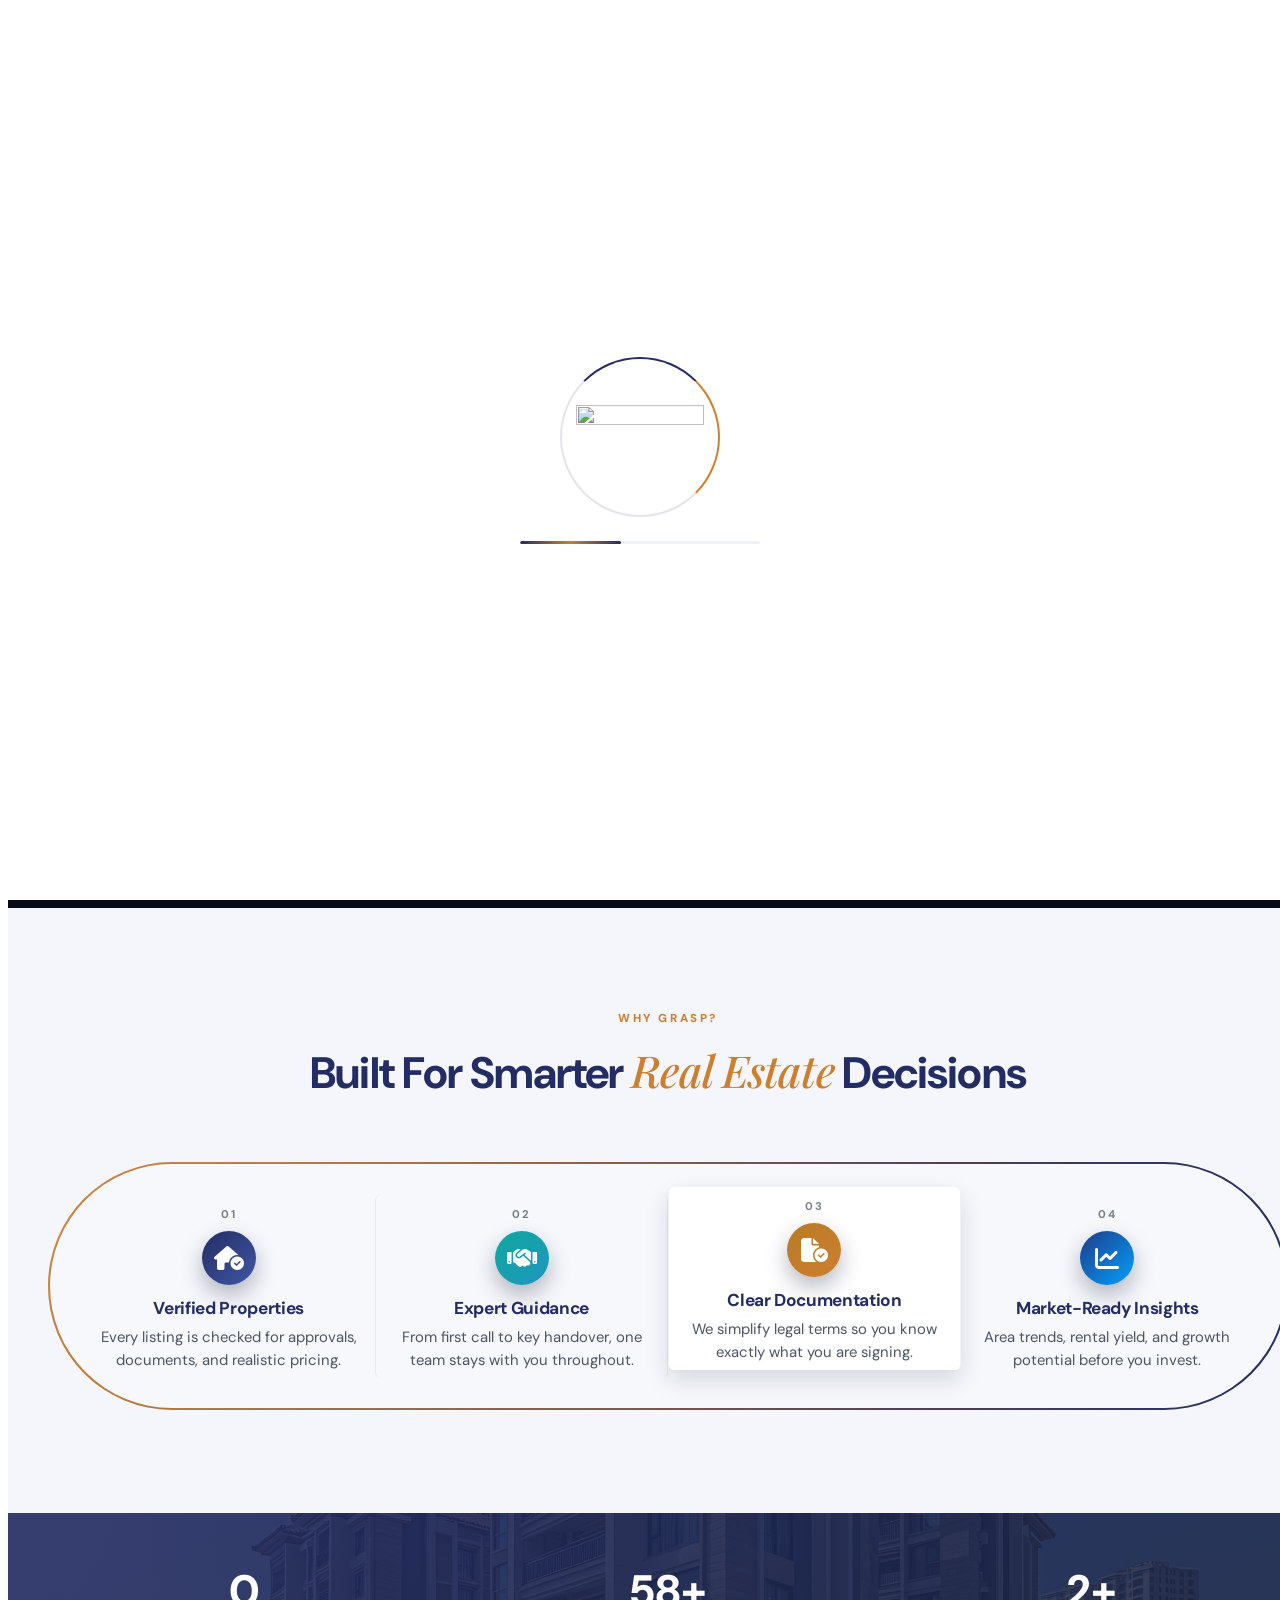
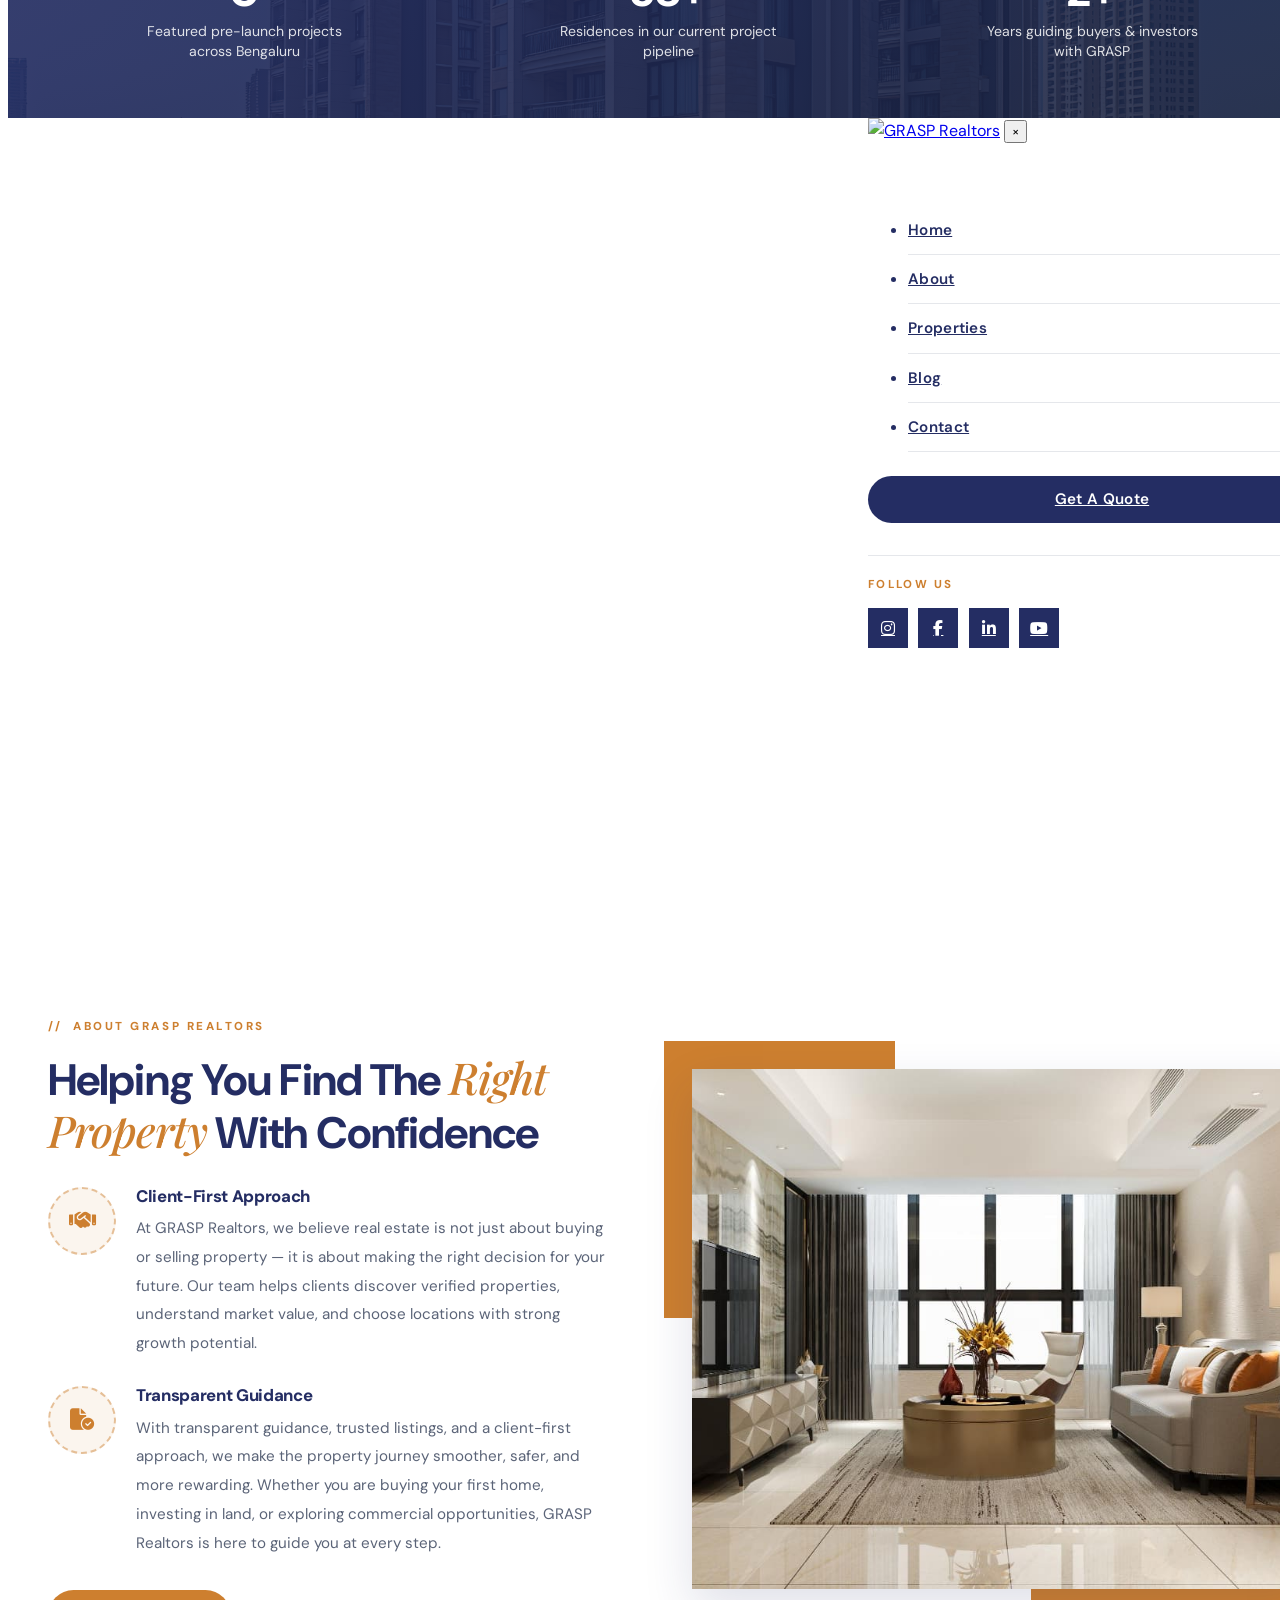
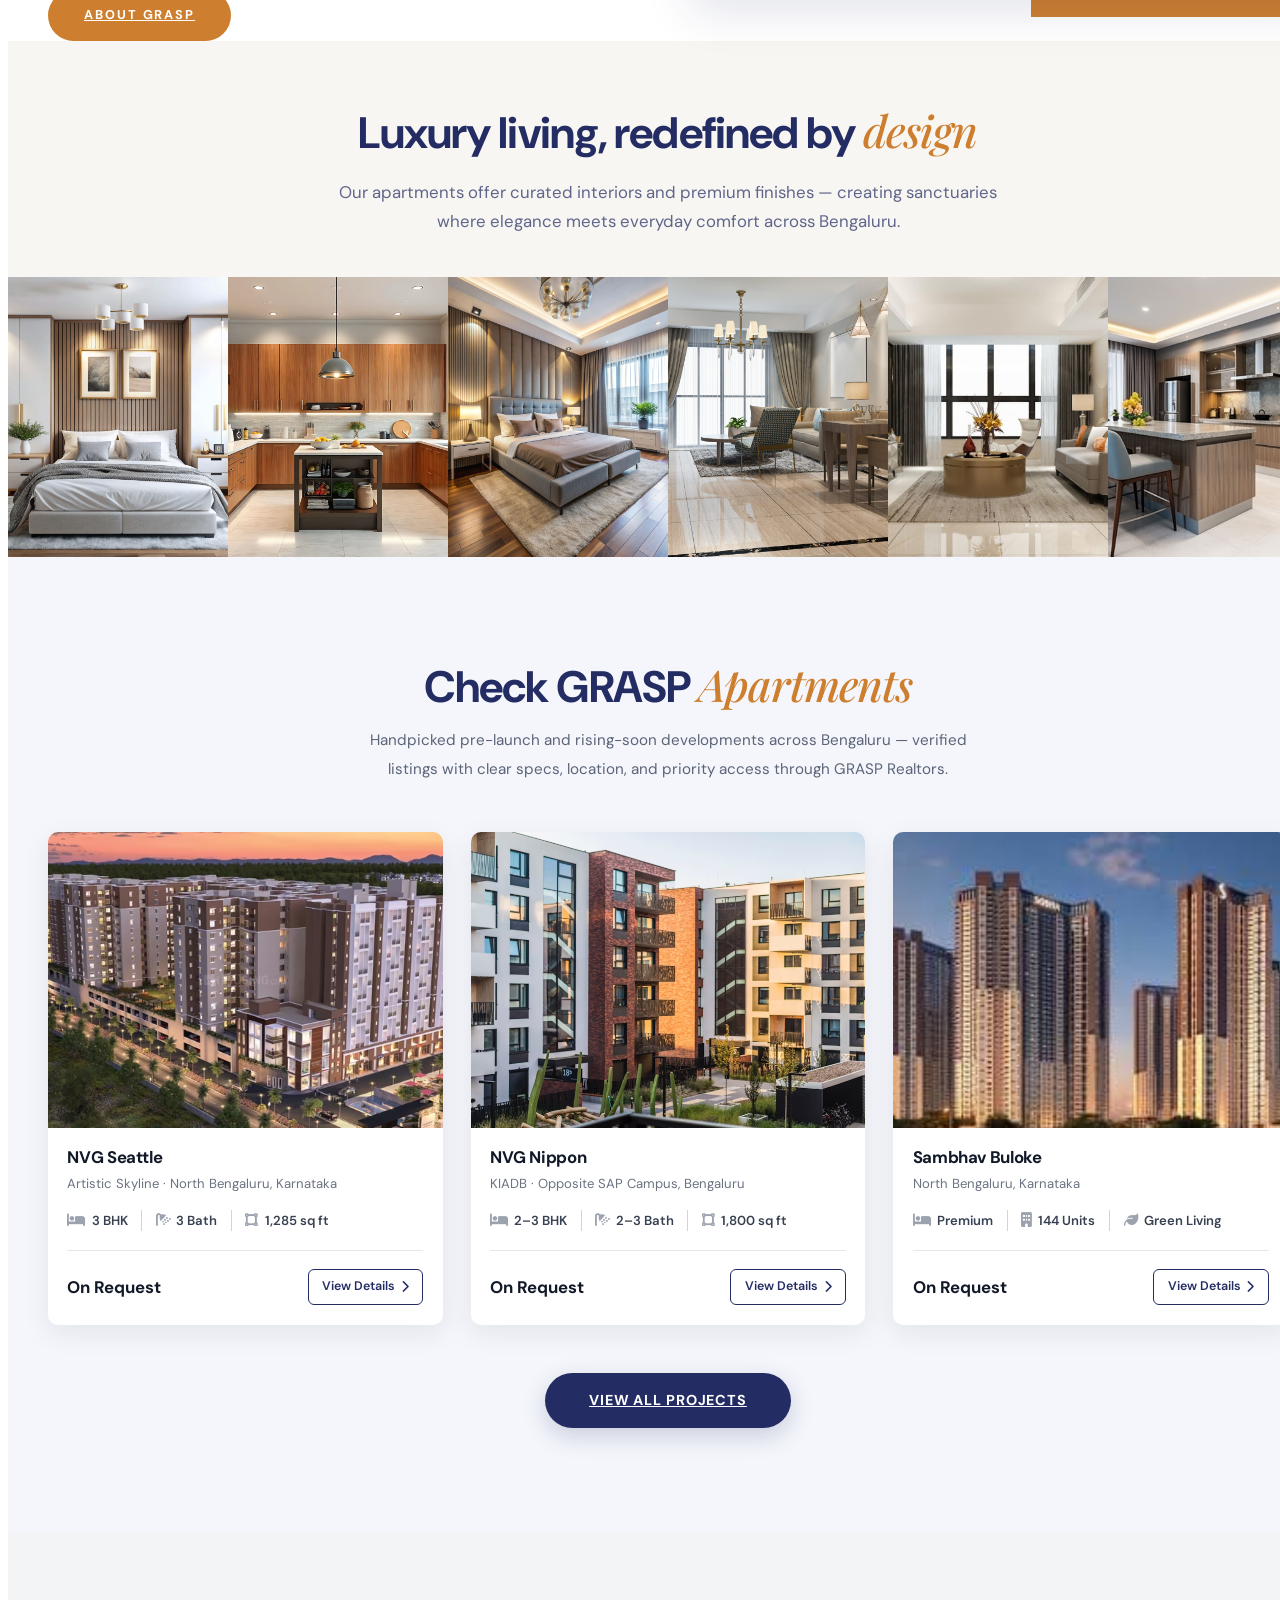
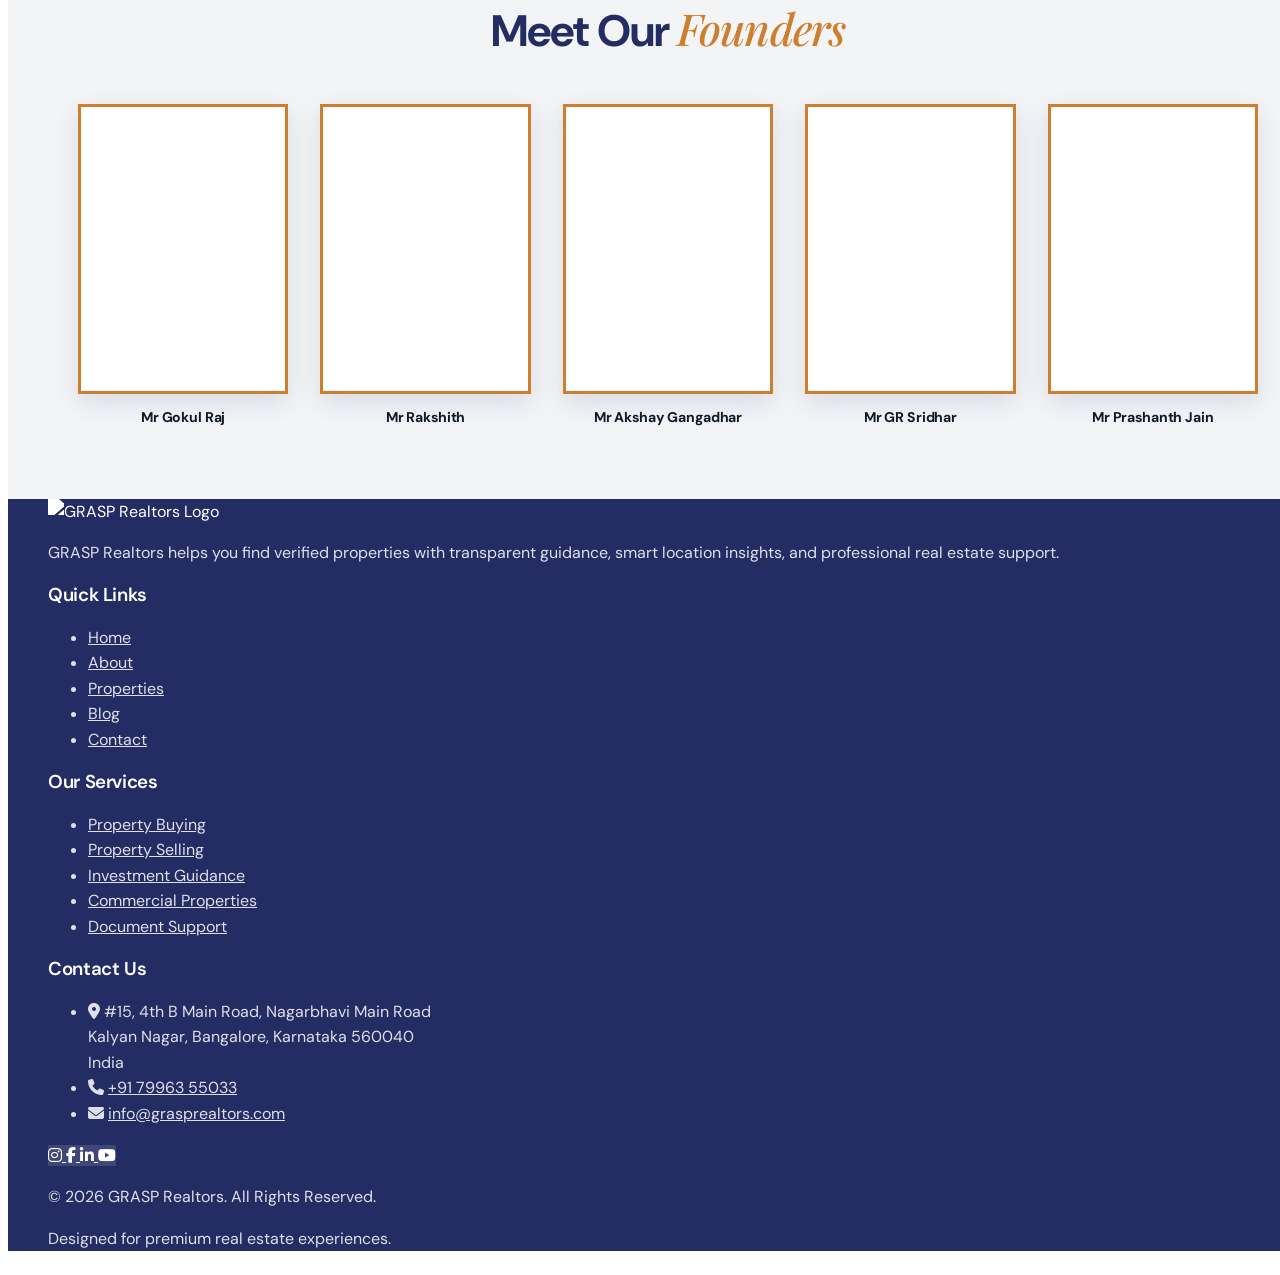
==== commit abc871f1: "first" ====
--- a/index.html
+++ b/index.html
@@ -546,22 +546,41 @@
       width: 100%;
     }
 
-    @keyframes heroRotatorZoomInOut {
-      0%, 100% {
-        transform: translateY(-50%) scale(1);
-      }
-      50% {
-        transform: translateY(-50%) scale(1.1);
-      }
-    }
-
-    @keyframes heroRotatorZoomInOutMobile {
-      0%, 100% {
+    @keyframes heroLetterZoomInOut {
+      0% {
+        transform: scale(0.35);
+        opacity: 0;
+      }
+      40% {
+        transform: scale(1.32);
+        opacity: 1;
+      }
+      65% {
+        transform: scale(0.88);
+        opacity: 1;
+      }
+      100% {
         transform: scale(1);
-      }
-      50% {
-        transform: scale(1.1);
-      }
+        opacity: 1;
+      }
+    }
+
+    .hero-rotator-char {
+      display: inline-block;
+      transform: scale(0.35);
+      transform-origin: 50% 100%;
+      opacity: 0;
+    }
+
+    .hero-rotator-line.is-active .hero-rotator-char {
+      animation: heroLetterZoomInOut 0.72s cubic-bezier(0.34, 1.4, 0.64, 1) forwards;
+      animation-delay: calc(var(--char-i, 0) * 0.07s);
+    }
+
+    .hero-rotator-line.is-settled .hero-rotator-char {
+      animation: none !important;
+      transform: scale(1);
+      opacity: 1;
     }
 
     .hero-rotator-line {
@@ -599,7 +618,6 @@
       opacity: 1;
       visibility: visible;
       z-index: 2;
-      animation: heroRotatorZoomInOut 2.8s ease-in-out infinite;
     }
 
     .hero-rotator-line--brand {
@@ -1226,6 +1244,12 @@
       .hero-rotator-line.is-active {
         transform: translateY(-50%) scale(1) !important;
       }
+      .hero-rotator-line.is-active .hero-rotator-char,
+      .hero-rotator-char {
+        animation: none !important;
+        transform: scale(1) !important;
+        opacity: 1 !important;
+      }
       .sobha-hero .hero-rotator-line.is-active {
         transform: scale(1) !important;
       }
@@ -1611,7 +1635,6 @@
         display: block;
         opacity: 1;
         visibility: visible;
-        animation: heroRotatorZoomInOutMobile 2.8s ease-in-out infinite;
       }
 
       .sobha-hero .hero-rotator-line--brand {
@@ -2734,15 +2757,15 @@
     <div class="site-shell">
       <div class="rh-stats-grid scroll-reveal-stagger">
         <div class="rh-stat">
-          <strong>3</strong>
+          <strong class="rh-stat-value" data-count-to="3">0</strong>
           <span>Featured pre-launch projects across Bengaluru</span>
         </div>
         <div class="rh-stat">
-          <strong>500+</strong>
+          <strong class="rh-stat-value" data-count-to="500" data-suffix="+">0</strong>
           <span>Residences in our current project pipeline</span>
         </div>
         <div class="rh-stat">
-          <strong>15+</strong>
+          <strong class="rh-stat-value" data-count-to="15" data-suffix="+">0</strong>
           <span>Years guiding buyers &amp; investors with GRASP</span>
         </div>
       </div>
@@ -4744,6 +4767,83 @@
       return lenis;
     }
 
+    // Animated stat counters (3, 500+, 15+)
+    function initStatCounters() {
+      var statsSection = document.querySelector(".rh-stats");
+      if (!statsSection) return;
+
+      var counters = statsSection.querySelectorAll(".rh-stat-value");
+      if (!counters.length) return;
+
+      function setFinalValues() {
+        counters.forEach(function (el) {
+          var target = parseInt(el.getAttribute("data-count-to"), 10);
+          var suffix = el.getAttribute("data-suffix") || "";
+          el.textContent = target + suffix;
+        });
+      }
+
+      if (window.matchMedia("(prefers-reduced-motion: reduce)").matches) {
+        setFinalValues();
+        return;
+      }
+
+      if (typeof gsap === "undefined") {
+        setFinalValues();
+        return;
+      }
+
+      var animated = false;
+
+      function runCounters() {
+        if (animated) return;
+        animated = true;
+
+        counters.forEach(function (el) {
+          var target = parseInt(el.getAttribute("data-count-to"), 10);
+          var suffix = el.getAttribute("data-suffix") || "";
+          var state = { val: 0 };
+
+          gsap.to(state, {
+            val: target,
+            duration: 2,
+            ease: "power2.out",
+            onUpdate: function () {
+              el.textContent = Math.round(state.val) + suffix;
+            }
+          });
+        });
+      }
+
+      if (typeof ScrollTrigger !== "undefined") {
+        gsap.registerPlugin(ScrollTrigger);
+        ScrollTrigger.create({
+          trigger: statsSection,
+          start: "top 85%",
+          once: true,
+          onEnter: runCounters
+        });
+
+        ScrollTrigger.refresh();
+        var rect = statsSection.getBoundingClientRect();
+        if (rect.top < window.innerHeight * 0.85 && rect.bottom > 0) {
+          runCounters();
+        }
+      } else if ("IntersectionObserver" in window) {
+        var observer = new IntersectionObserver(function (entries) {
+          entries.forEach(function (entry) {
+            if (entry.isIntersecting) {
+              runCounters();
+              observer.disconnect();
+            }
+          });
+        }, { threshold: 0.25 });
+        observer.observe(statsSection);
+      } else {
+        runCounters();
+      }
+    }
+
     // Scroll animations — play on scroll down, reverse on scroll up
     function initScrollAnimations() {
       if (typeof gsap === "undefined" || typeof ScrollTrigger === "undefined") return;
@@ -4867,6 +4967,7 @@
     function initPageMotion() {
       initLenis();
       initScrollAnimations();
+      initStatCounters();
       if (typeof ScrollTrigger !== "undefined") {
         ScrollTrigger.refresh();
       }
@@ -4884,17 +4985,82 @@
       var lines = document.querySelectorAll(".hero-rotator-line");
       var video = document.getElementById("heroVideo");
       if (!lines.length) return;
+
+      function wrapRotatorLetters(line) {
+        if (line.dataset.charsReady === "1") return;
+
+        var charIndex = 0;
+
+        function processNodes(source, target) {
+          Array.prototype.forEach.call(source.childNodes, function (node) {
+            if (node.nodeType === Node.TEXT_NODE) {
+              var text = node.textContent || "";
+              for (var i = 0; i < text.length; i++) {
+                var ch = text.charAt(i);
+                if (ch === " ") {
+                  target.appendChild(document.createTextNode(" "));
+                } else {
+                  var span = document.createElement("span");
+                  span.className = "hero-rotator-char";
+                  span.textContent = ch;
+                  span.style.setProperty("--char-i", String(charIndex));
+                  charIndex += 1;
+                  target.appendChild(span);
+                }
+              }
+            } else if (node.nodeType === Node.ELEMENT_NODE && node.tagName === "EM") {
+              var em = document.createElement("em");
+              processNodes(node, em);
+              target.appendChild(em);
+            }
+          });
+        }
+
+        var fragment = document.createDocumentFragment();
+        processNodes(line, fragment);
+        line.textContent = "";
+        line.appendChild(fragment);
+        line.dataset.charsReady = "1";
+      }
+
+      for (var w = 0; w < lines.length; w++) {
+        wrapRotatorLetters(lines[w]);
+      }
+
       if (window.matchMedia("(prefers-reduced-motion: reduce)").matches) return;
 
       var stepSeconds = 3;
       var videoDuration = 18;
       var activeIndex = -1;
+
+      function restartLineAnimation(line) {
+        var chars = line.querySelectorAll(".hero-rotator-char");
+        line.classList.remove("is-settled");
+        for (var c = 0; c < chars.length; c++) {
+          chars[c].style.animation = "none";
+        }
+        void line.offsetWidth;
+        for (var c2 = 0; c2 < chars.length; c2++) {
+          chars[c2].style.animation = "";
+        }
+        var settleMs = chars.length * 70 + 820;
+        window.setTimeout(function () {
+          if (line.classList.contains("is-active")) {
+            line.classList.add("is-settled");
+          }
+        }, settleMs);
+      }
 
       function setActiveLine(index) {
         if (index === activeIndex) return;
         activeIndex = index;
         for (var i = 0; i < lines.length; i++) {
-          lines[i].classList.toggle("is-active", i === index);
+          var isActive = i === index;
+          lines[i].classList.toggle("is-active", isActive);
+          lines[i].classList.remove("is-settled");
+          if (isActive) {
+            restartLineAnimation(lines[i]);
+          }
         }
       }
 
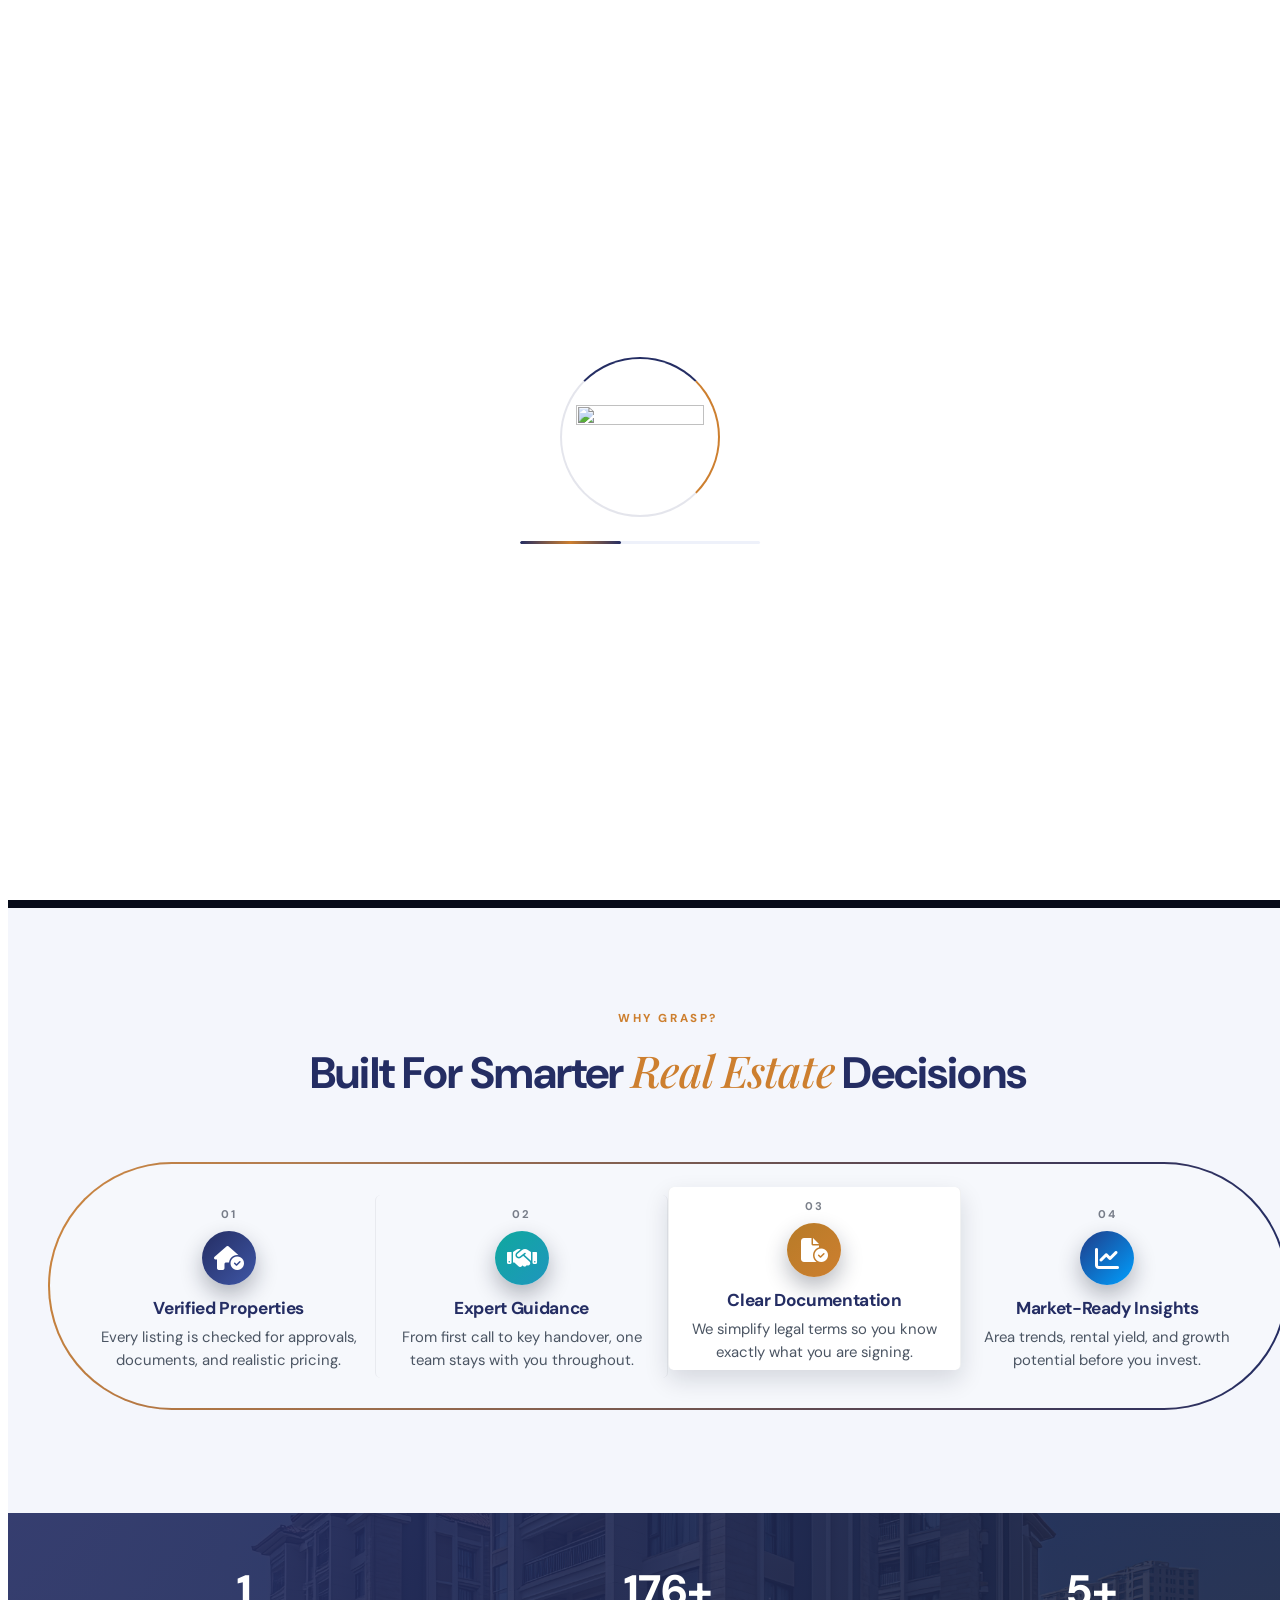
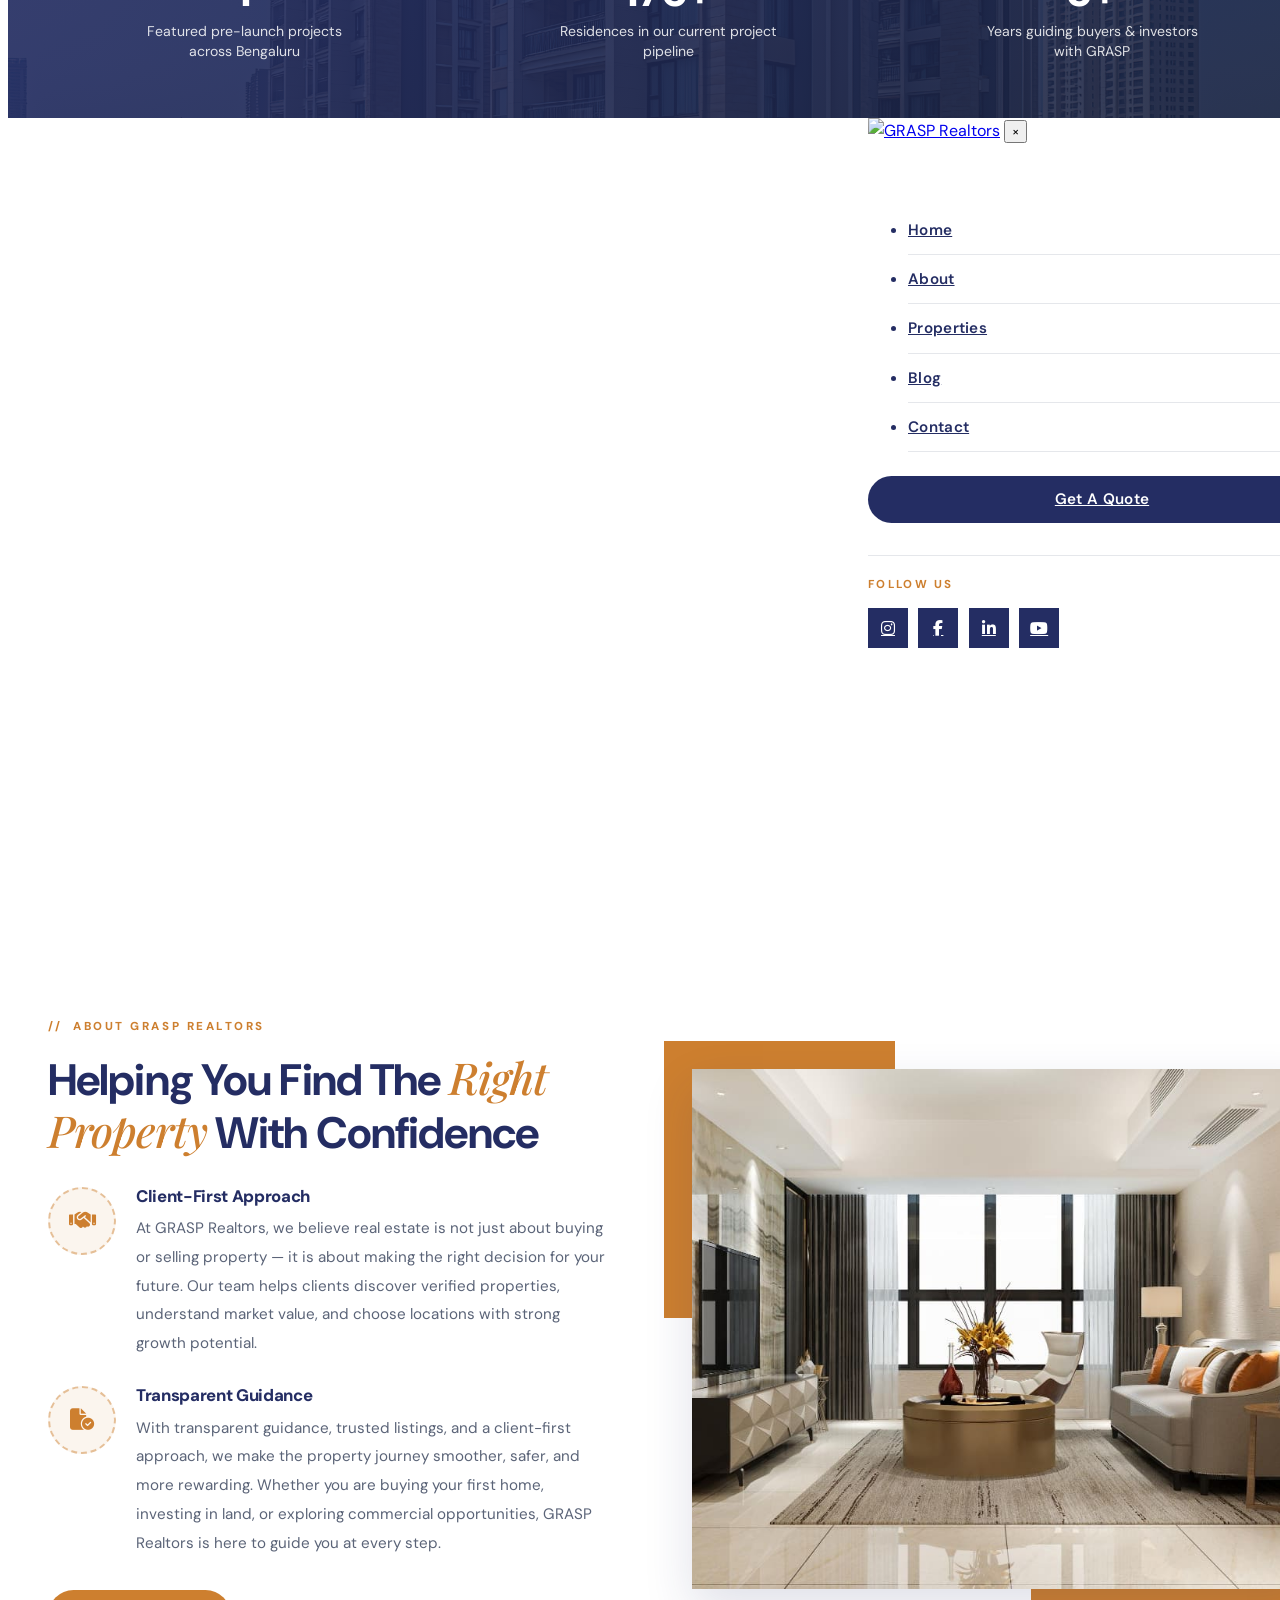
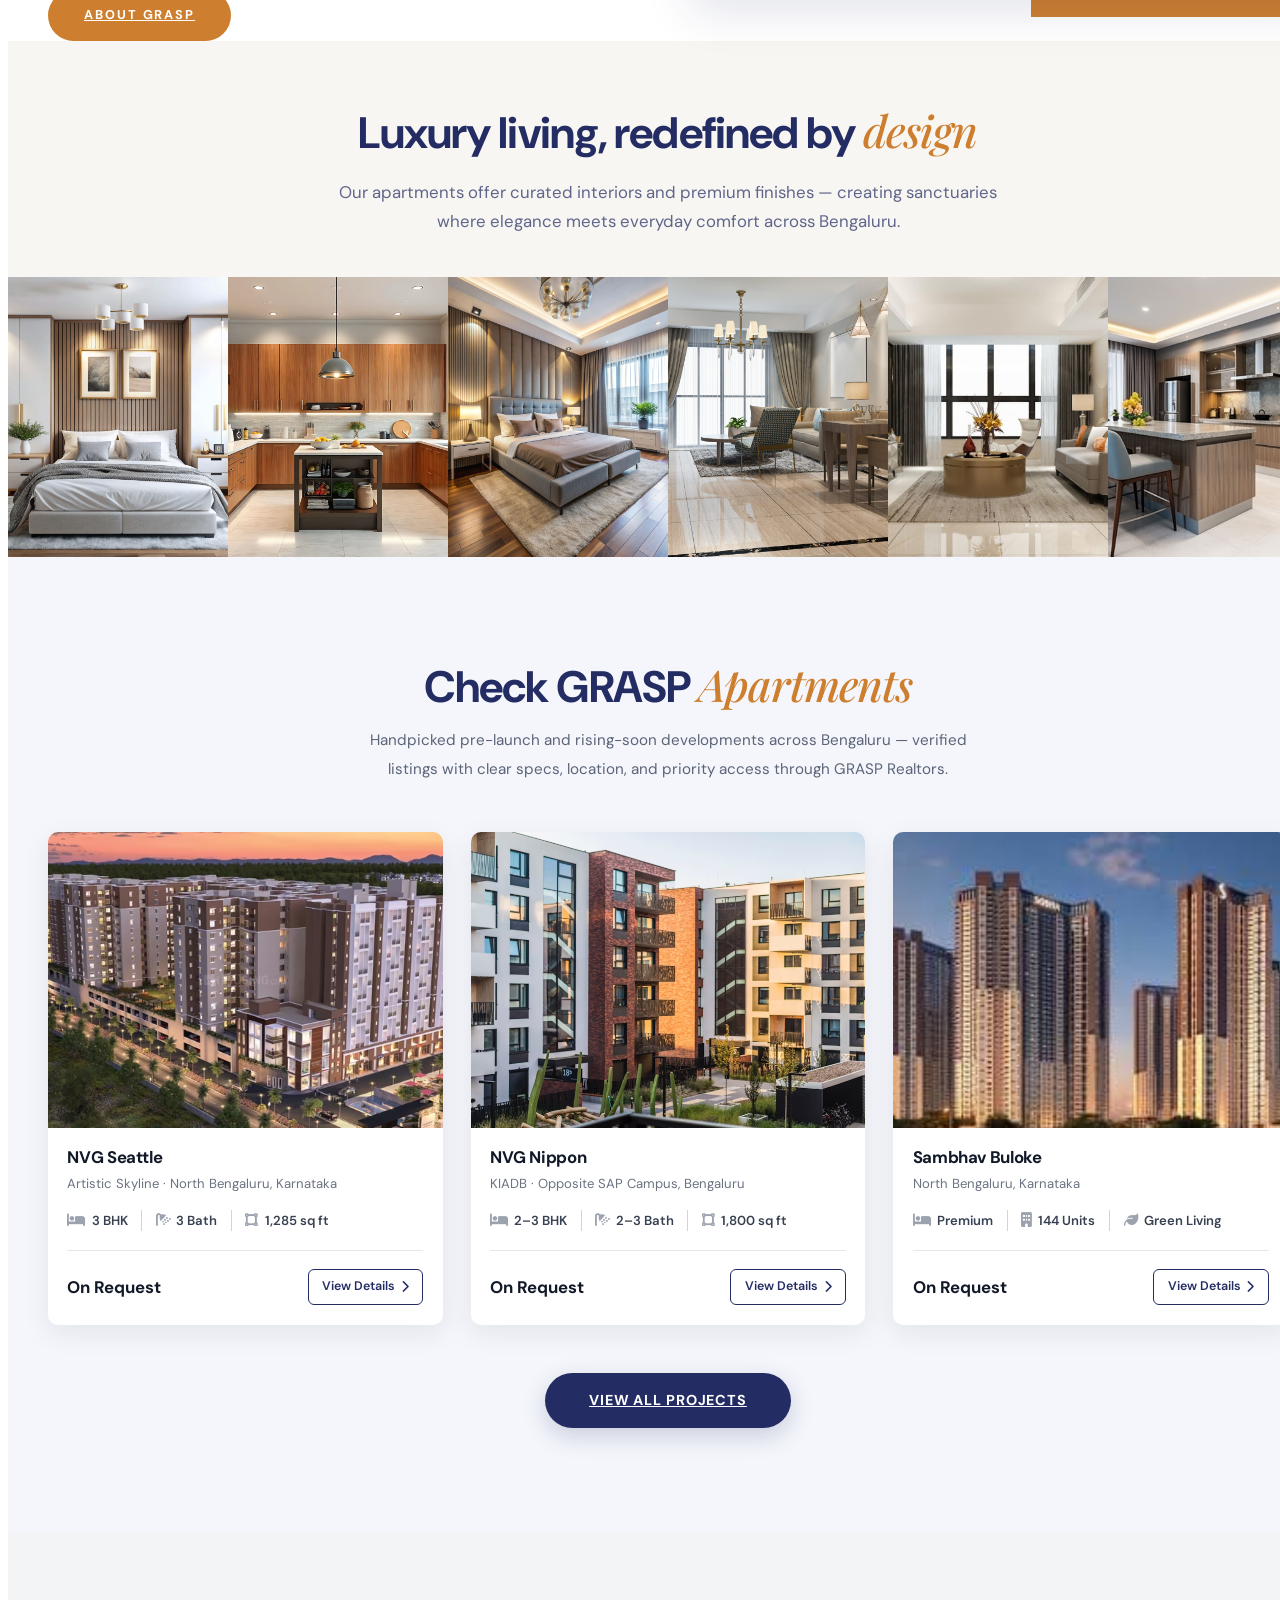
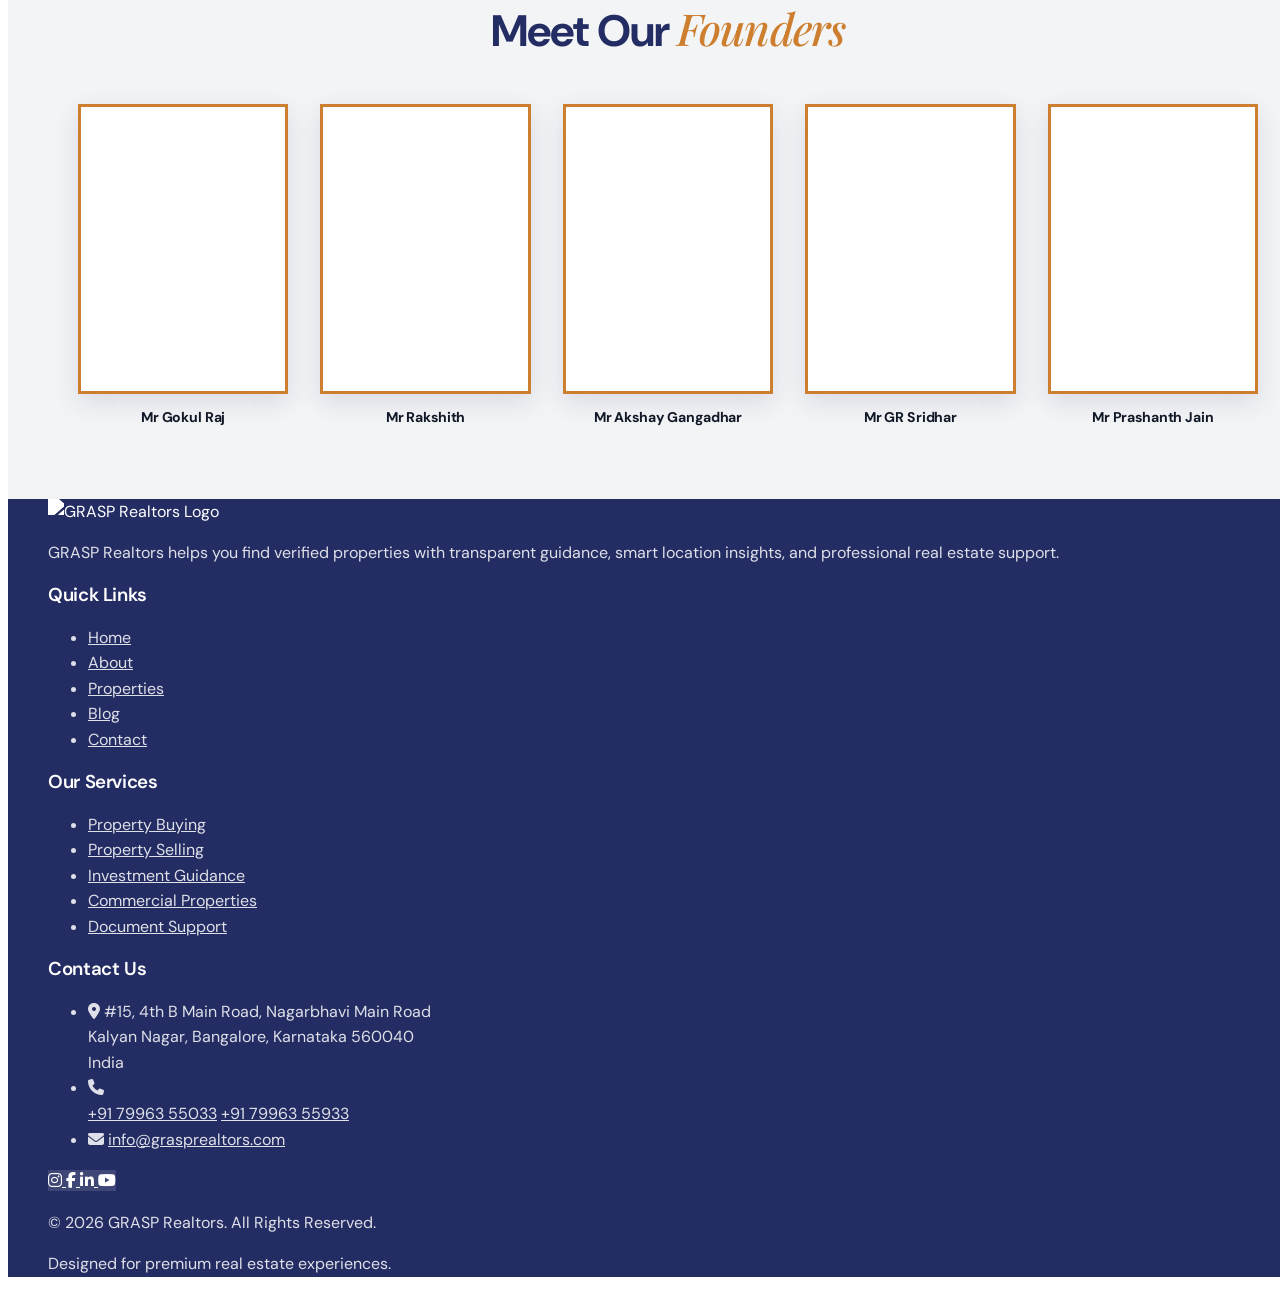
==== commit c6161db9: "firts" ====
--- a/index.html
+++ b/index.html
@@ -4570,10 +4570,11 @@
           </li>
 
           <li class="flex gap-3">
-            <i class="fa-solid fa-phone text-brandGold mt-1"></i>
-            <a href="tel:+917996355033" class="hover:text-brandGold transition">
-              +91 79963 55033
-            </a>
+            <i class="fa-solid fa-phone text-brandGold mt-1 shrink-0"></i>
+            <div class="flex flex-col gap-1">
+              <a href="tel:+917996355033" class="hover:text-brandGold transition whitespace-nowrap">+91 79963 55033</a>
+              <a href="tel:+917996355933" class="hover:text-brandGold transition whitespace-nowrap">+91 79963 55933</a>
+            </div>
           </li>
 
           <li class="flex gap-3">
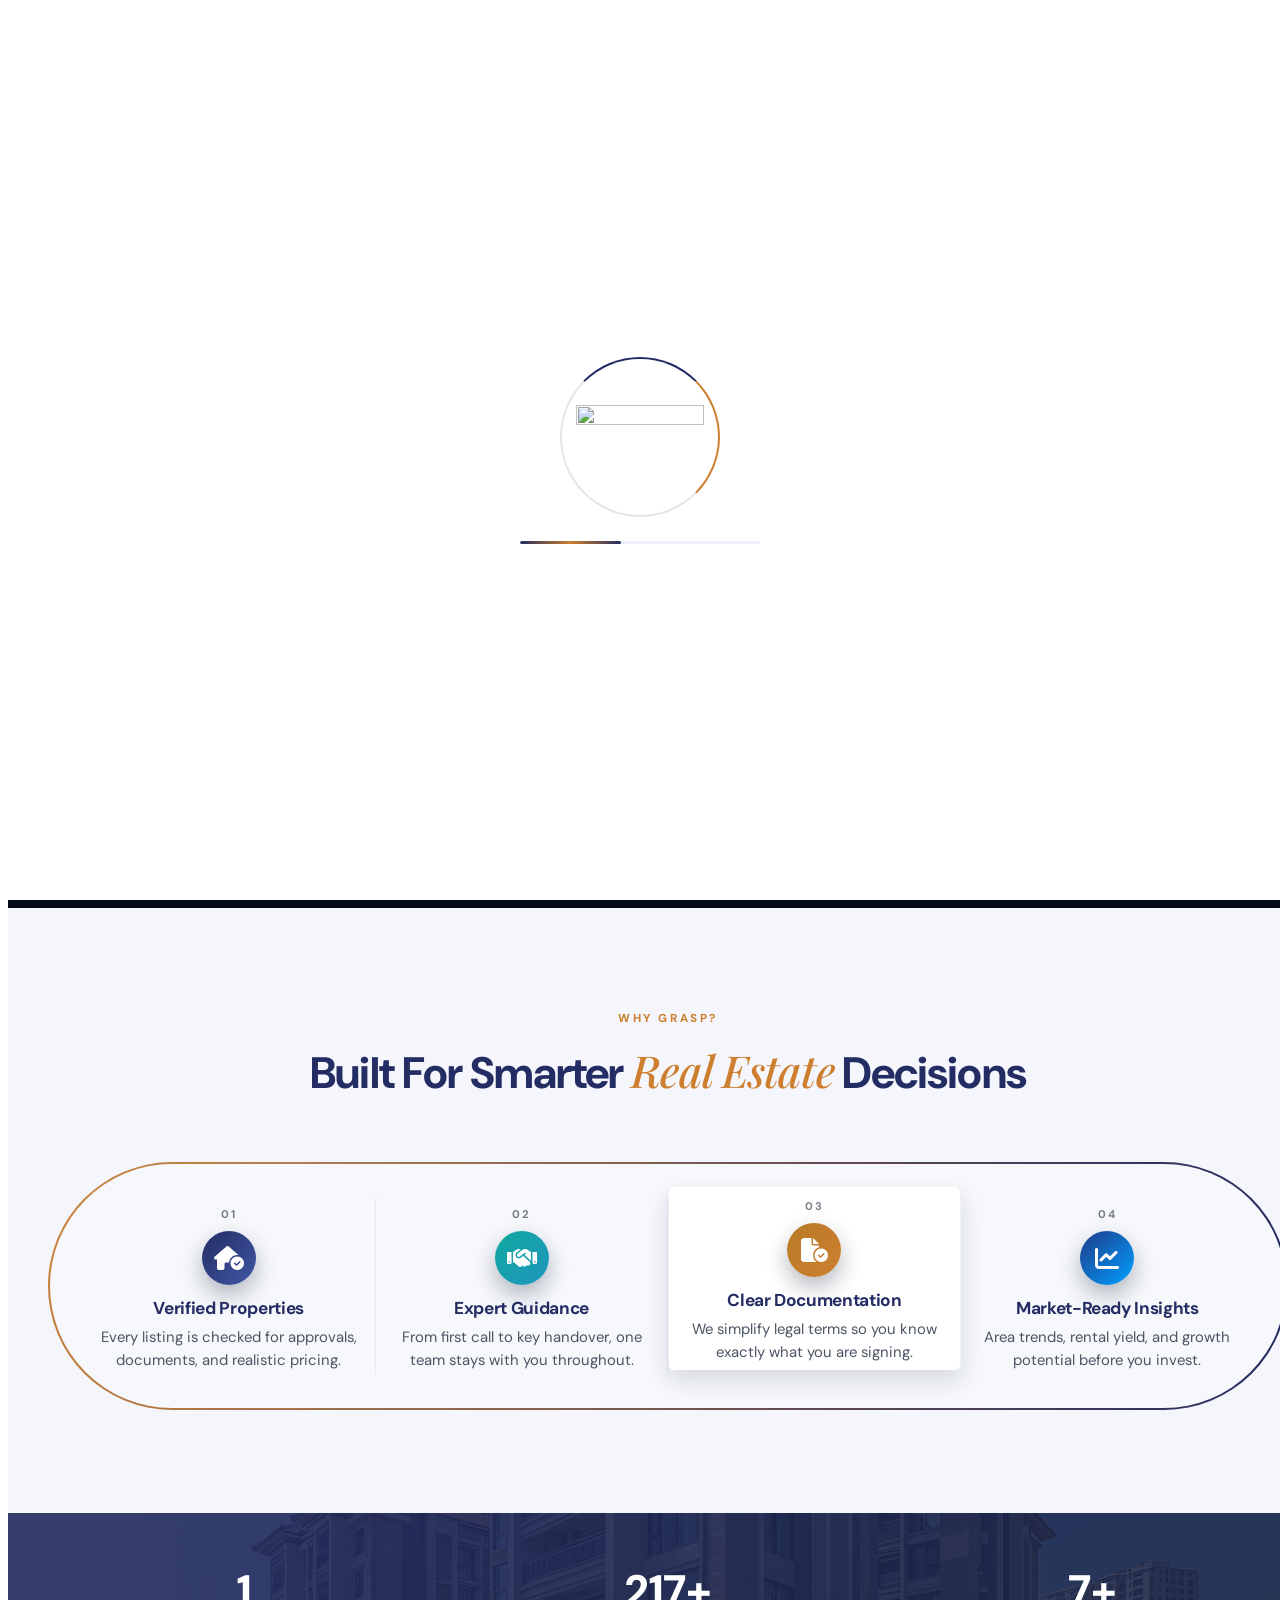
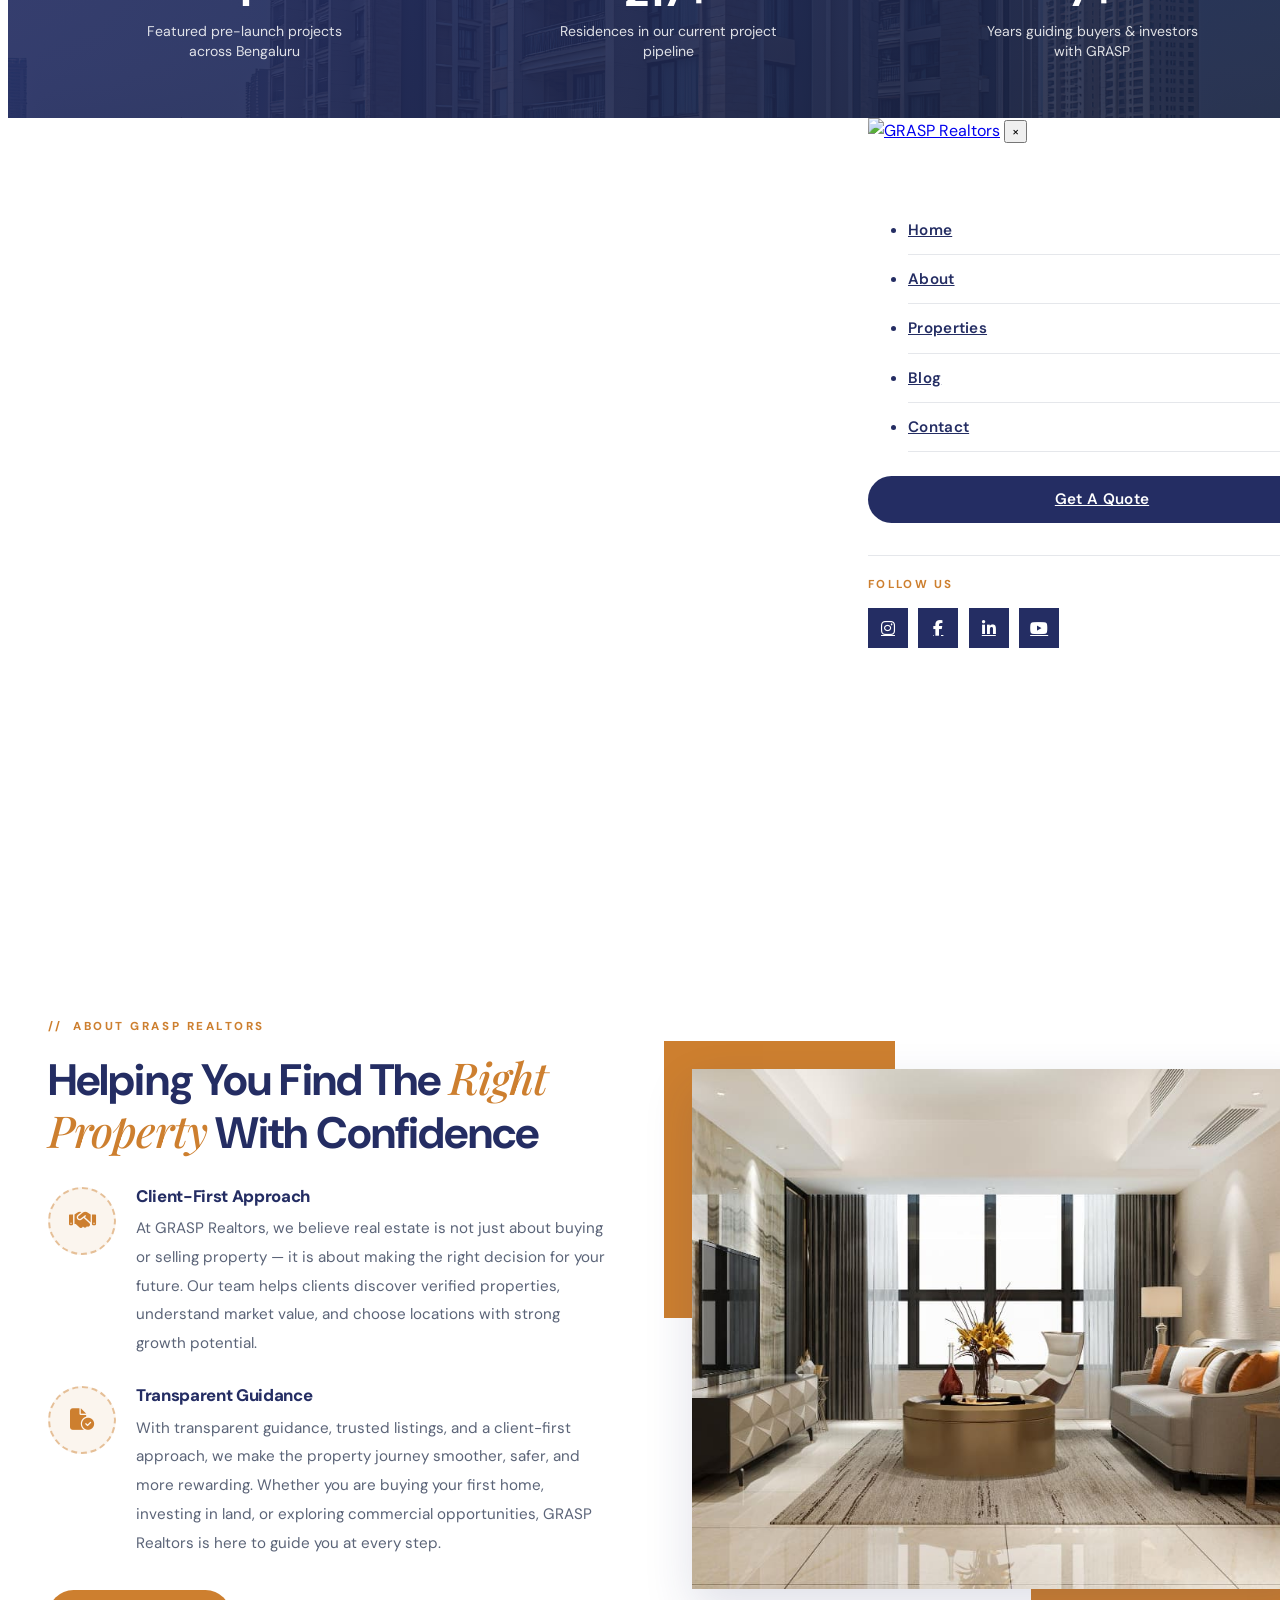
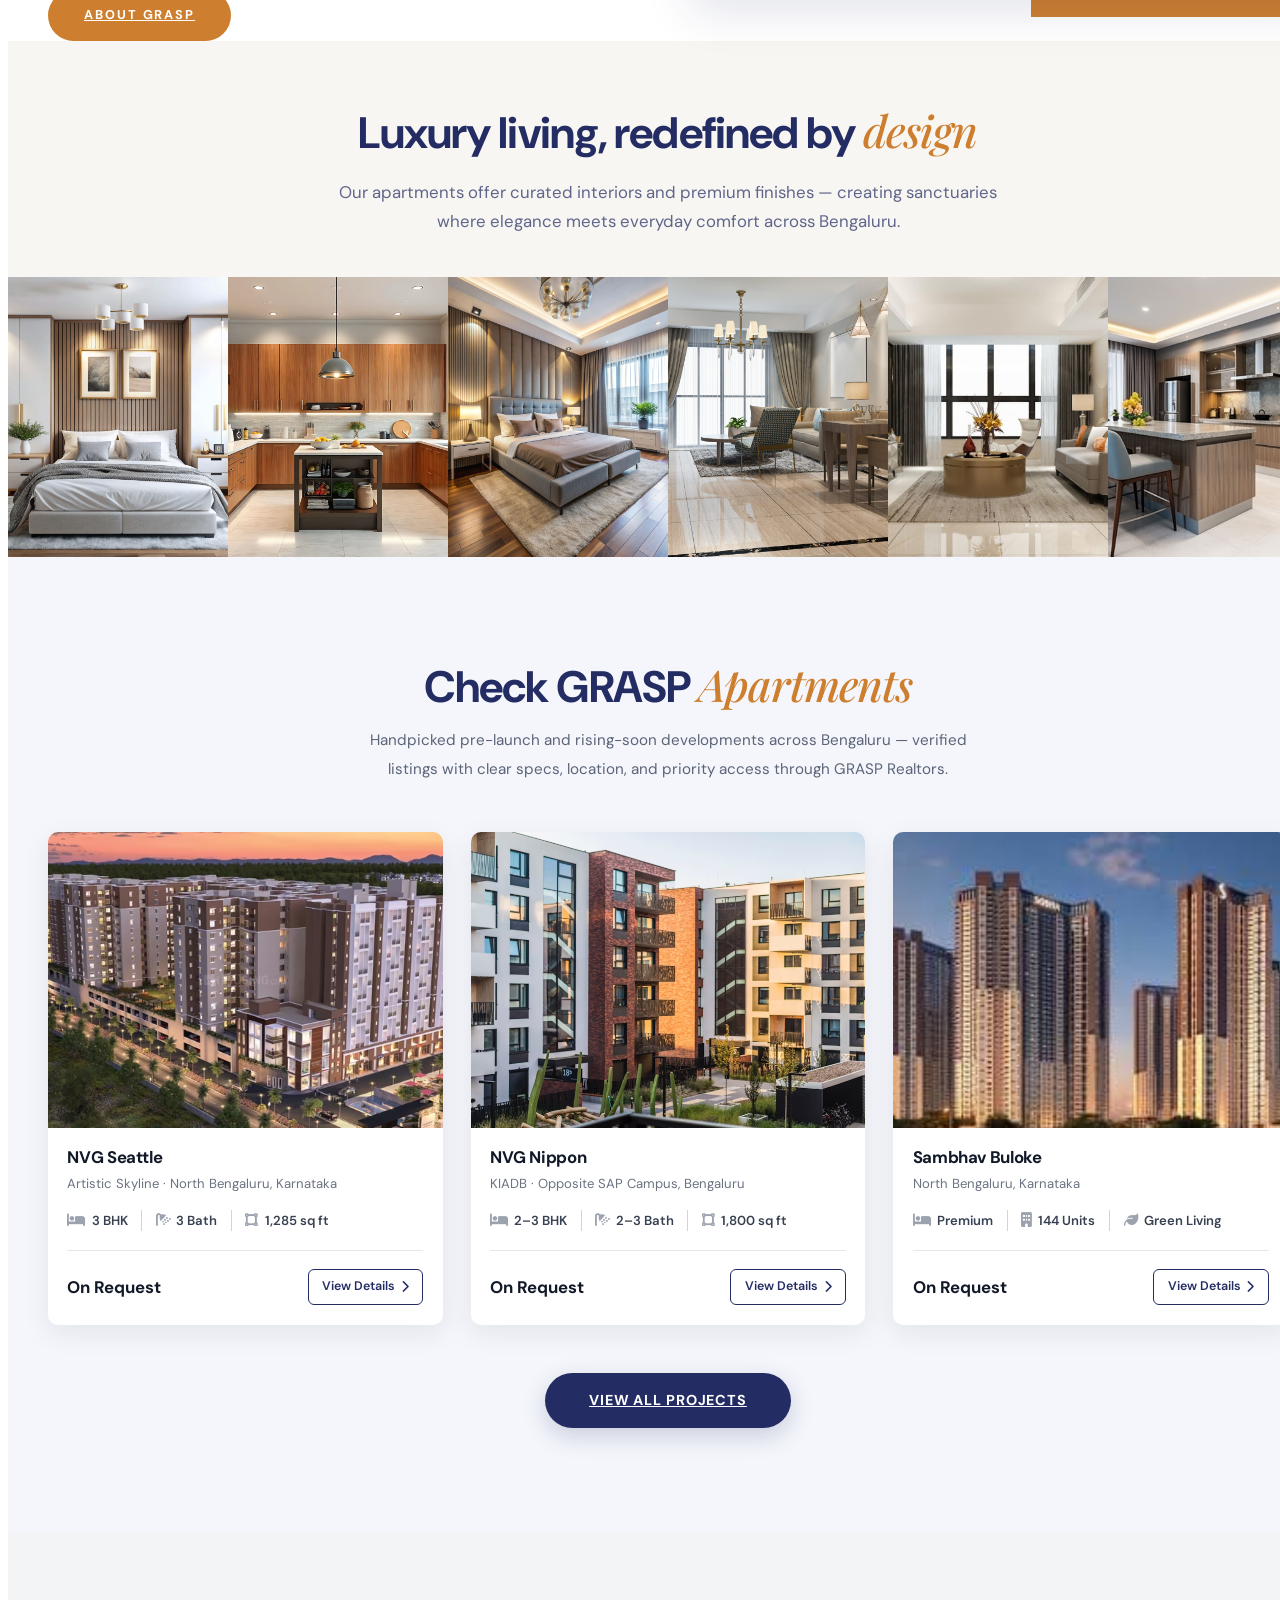
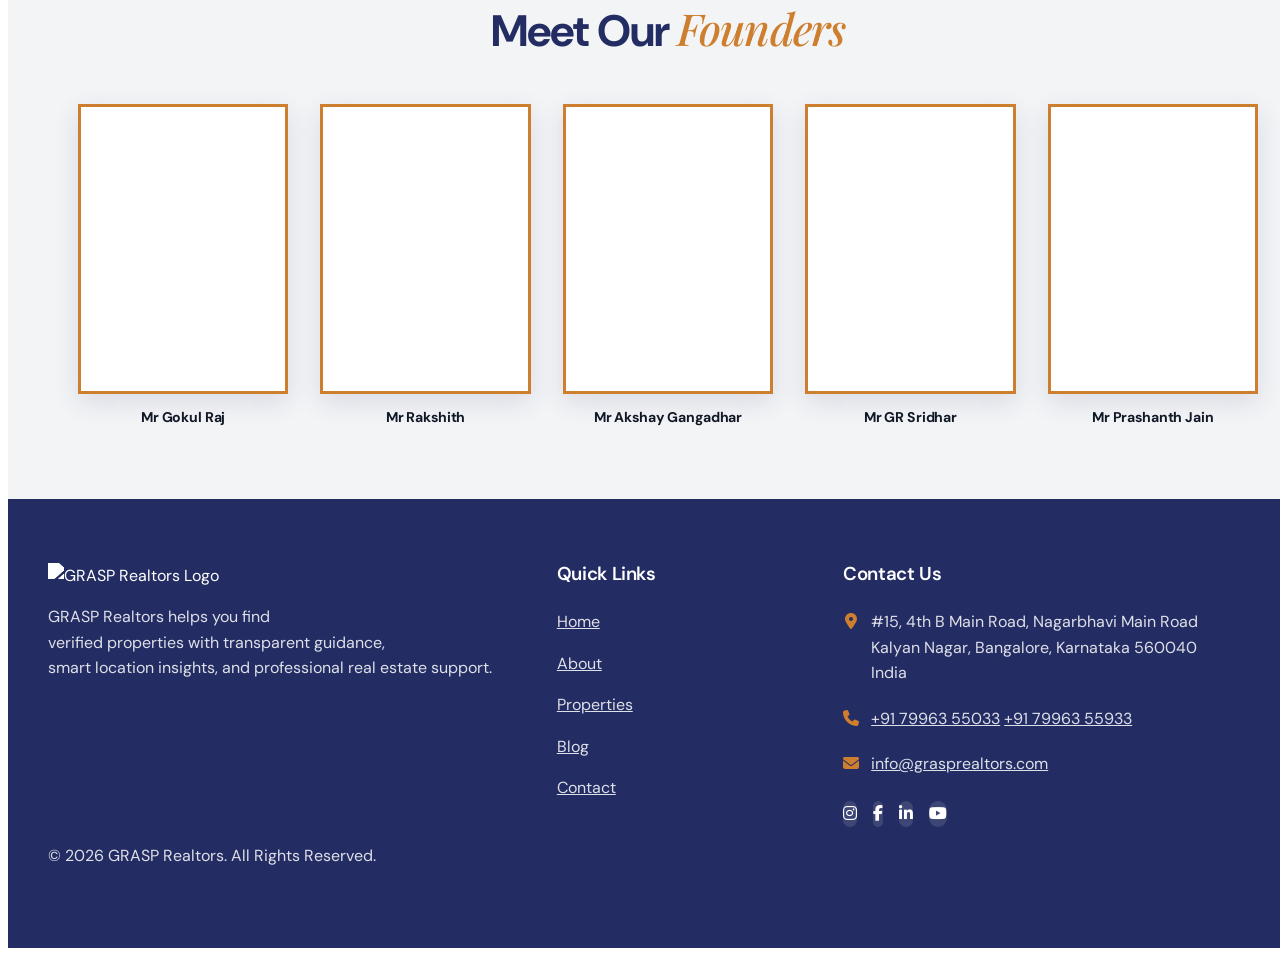
==== commit d5ef69e4: "first" ====
--- a/index.html
+++ b/index.html
@@ -32,6 +32,7 @@
     rel="stylesheet"
     href="https://cdnjs.cloudflare.com/ajax/libs/font-awesome/6.5.2/css/all.min.css"
   />
+  <link rel="stylesheet" href="./css/grasp-popup.css" />
 
   <!-- Tailwind CDN -->
   <script src="https://cdn.tailwindcss.com"></script>
@@ -2558,6 +2559,109 @@
       color: #ffffff;
     }
 
+    .footer-main-grid {
+      display: grid;
+      grid-template-columns: minmax(0, 1fr);
+      gap: 2.5rem;
+      align-items: start;
+    }
+
+    @media (min-width: 768px) {
+      .footer-main-grid {
+        grid-template-columns: repeat(2, minmax(0, 1fr));
+      }
+
+      .footer-main-grid > .footer-col--contact {
+        grid-column: 1 / -1;
+      }
+    }
+
+    .footer-col {
+      min-width: 0;
+    }
+
+    @media (min-width: 1024px) {
+      .footer-main-grid {
+        grid-template-columns: minmax(0, 2fr) minmax(0, 1fr) minmax(0, 2fr);
+        column-gap: clamp(3rem, 5vw, 4.5rem);
+        row-gap: 2rem;
+      }
+
+      .footer-main-grid > .footer-col--contact {
+        grid-column: auto;
+      }
+    }
+
+    .site-footer ul {
+      list-style: none;
+      padding: 0;
+      margin: 0;
+    }
+
+    .site-footer .footer-col h3 {
+      margin: 0 0 1.5rem;
+      line-height: 1.2;
+    }
+
+    .site-footer .footer-links-list {
+      display: flex;
+      flex-direction: column;
+      gap: 1rem;
+    }
+
+    .footer-col--links {
+      text-align: left;
+    }
+
+    .footer-col--links .footer-links-list {
+      align-items: flex-start;
+    }
+
+    .site-footer .footer-contact-list {
+      display: flex;
+      flex-direction: column;
+      gap: 1.25rem;
+    }
+
+    .site-footer .footer-contact-list > li {
+      display: flex;
+      align-items: flex-start;
+      gap: 0.75rem;
+    }
+
+    .site-footer .footer-contact-list i {
+      width: 1rem;
+      flex-shrink: 0;
+      text-align: center;
+      margin-top: 0.25rem;
+      color: #cd7f2f;
+    }
+
+    .site-footer .footer-social {
+      display: flex;
+      flex-wrap: wrap;
+      gap: 1rem;
+      margin-top: 1.5rem;
+    }
+
+    .site-footer .footer-social a {
+      border-radius: 9999px;
+    }
+
+    .site-footer .footer-logo {
+      display: block;
+      object-position: left top;
+    }
+
+    .site-footer > .site-shell {
+      padding-top: clamp(3rem, 5vw, 4rem);
+      padding-bottom: clamp(3rem, 5vw, 4rem);
+    }
+
+    .site-footer .footer-divider {
+      align-items: center;
+    }
+
     .fusion-copyright {
       border-top: 1px solid #dde2ef;
       margin-top: 2rem;
@@ -2585,6 +2689,13 @@
     .menu-open .line-3 {
       transform: rotate(-45deg) translate(8px, -8px);
       background: #242d63 !important;
+    }
+
+    @media (min-width: 1024px) {
+      #menuToggle,
+      .navbar-menu-btn {
+        display: none !important;
+      }
     }
 
     /* Scroll reveal — initial state set by GSAP */
@@ -2648,15 +2759,6 @@
 
       <div class="navbar-actions flex items-center justify-end gap-3 md:gap-4 flex-1">
         <a href="contact.html" class="nav-cta-btn hidden md:inline-flex">Get A Quote</a>
-        <button
-          id="menuToggleDesktop"
-          class="navbar-menu-desktop relative w-9 h-7 hidden lg:flex flex-col items-center justify-center gap-1.5 z-[10001]"
-          aria-label="Open menu"
-        >
-          <span class="menu-line line-1 block w-full h-[2px]"></span>
-          <span class="menu-line line-2 block w-full h-[2px]"></span>
-          <span class="menu-line line-3 block w-full h-[2px]"></span>
-        </button>
       </div>
     </div>
   </header>
@@ -2694,7 +2796,6 @@
           <h2 class="hero-spotlight-title">GRASP <em>Realtors</em></h2>
           <p class="hero-spotlight-location">Luxury apartments &amp; pre-launch estates across Bengaluru</p>
           <p class="hero-spotlight-specs">North Bengaluru · KIADB Corridor · Verified Projects</p>
-          <a href="contact.html" class="hero-spotlight-cta">Private Enquiry</a>
         </div>
       </div>
     </section>
@@ -4510,82 +4611,60 @@
 
 <!-- FOOTER -->
 <footer class="site-footer bg-[#242d63] font-sans">
-  <div class="site-shell py-16">
-
-    <div class="grid grid-cols-1 md:grid-cols-2 lg:grid-cols-4 gap-10">
-
-      <!-- Brand -->
-      <div>
+  <div class="site-shell">
+
+    <div class="footer-main-grid">
+
+      <div class="footer-col footer-col--brand">
         <img
           src="./logo/grasp-logo.png"
           alt="GRASP Realtors Logo"
           class="footer-logo h-20 w-auto mb-5 object-contain"
         />
 
-        <p class="leading-7 mb-6">
-          GRASP Realtors helps you find verified properties with transparent guidance, smart location insights, and professional real estate support.
+        <p class="leading-7 mb-0">
+          GRASP Realtors helps you find<br />
+          verified properties with transparent guidance,<br />
+          smart location insights, and professional real estate support.
         </p>
       </div>
 
-      <!-- Quick Links -->
-      <div>
-        <h3 class="text-xl font-sansBrand mb-6 font-semibold">
-          Quick Links
-        </h3>
-
-        <ul class="space-y-4">
-            <li><a href="index.html" class="hover:text-brandGold transition">Home</a></li>
-            <li><a href="about.html" class="hover:text-brandGold transition">About</a></li>
-            <li><a href="properties.html" class="hover:text-brandGold transition">Properties</a></li>
-            <li><a href="#" class="hover:text-brandGold transition">Blog</a></li>
-            <li><a href="contact.html" class="hover:text-brandGold transition">Contact</a></li>
+      <div class="footer-col footer-col--links">
+        <h3 class="text-xl font-sansBrand font-semibold">Quick Links</h3>
+
+        <ul class="footer-links-list">
+          <li><a href="index.html" class="hover:text-brandGold transition">Home</a></li>
+          <li><a href="about.html" class="hover:text-brandGold transition">About</a></li>
+          <li><a href="properties.html" class="hover:text-brandGold transition">Properties</a></li>
+          <li><a href="#" class="hover:text-brandGold transition">Blog</a></li>
+          <li><a href="contact.html" class="hover:text-brandGold transition">Contact</a></li>
         </ul>
       </div>
 
-      <!-- Services -->
-      <div>
-        <h3 class="text-xl font-sansBrand mb-6 font-semibold">
-          Our Services
-        </h3>
-
-        <ul class="space-y-4">
-          <li><a href="#" class="hover:text-brandGold transition">Property Buying</a></li>
-          <li><a href="#" class="hover:text-brandGold transition">Property Selling</a></li>
-          <li><a href="#" class="hover:text-brandGold transition">Investment Guidance</a></li>
-          <li><a href="#" class="hover:text-brandGold transition">Commercial Properties</a></li>
-          <li><a href="#" class="hover:text-brandGold transition">Document Support</a></li>
-        </ul>
-      </div>
-
-      <!-- Contact -->
-      <div>
-        <h3 class="text-xl font-sansBrand mb-6 font-semibold">
-          Contact Us
-        </h3>
-
-        <ul class="space-y-5">
-          <li class="flex gap-3">
-            <i class="fa-solid fa-location-dot text-brandGold mt-1"></i>
+      <div class="footer-col footer-col--contact">
+        <h3 class="text-xl font-sansBrand font-semibold">Contact Us</h3>
+
+        <ul class="footer-contact-list">
+          <li>
+            <i class="fa-solid fa-location-dot"></i>
             <span>#15, 4th B Main Road, Nagarbhavi Main Road<br />Kalyan Nagar, Bangalore, Karnataka 560040<br />India</span>
           </li>
 
-          <li class="flex gap-3">
-            <i class="fa-solid fa-phone text-brandGold mt-1 shrink-0"></i>
+          <li>
+            <i class="fa-solid fa-phone"></i>
             <div class="flex flex-col gap-1">
               <a href="tel:+917996355033" class="hover:text-brandGold transition whitespace-nowrap">+91 79963 55033</a>
               <a href="tel:+917996355933" class="hover:text-brandGold transition whitespace-nowrap">+91 79963 55933</a>
             </div>
           </li>
 
-          <li class="flex gap-3">
-            <i class="fa-solid fa-envelope text-brandGold mt-1"></i>
-            <a href="mailto:info@grasprealtors.com" class="hover:text-brandGold transition">
-              info@grasprealtors.com
-            </a>
+          <li>
+            <i class="fa-solid fa-envelope"></i>
+            <a href="mailto:info@grasprealtors.com" class="hover:text-brandGold transition">info@grasprealtors.com</a>
           </li>
         </ul>
 
-        <div class="footer-social flex gap-4 mt-6">
+        <div class="footer-social">
           <a href="https://www.instagram.com/grasprealtors/" target="_blank" rel="noopener noreferrer" class="w-10 h-10 flex items-center justify-center transition" aria-label="Instagram">
             <i class="fa-brands fa-instagram"></i>
           </a>
@@ -4603,9 +4682,8 @@
 
     </div>
 
-    <div class="footer-divider border-t mt-12 pt-6 flex flex-col md:flex-row justify-between gap-4 footer-copy text-sm">
+    <div class="footer-divider border-t mt-12 pt-6 flex justify-center footer-copy text-sm text-center">
       <p>© 2026 GRASP Realtors. All Rights Reserved.</p>
-      <p>Designed for premium real estate experiences.</p>
     </div>
 
   </div>
@@ -4633,7 +4711,7 @@
   <!-- JAVASCRIPT -->
   <script>
     const navbar = document.getElementById("navbar");
-    const menuToggles = document.querySelectorAll("#menuToggle, #menuToggleDesktop");
+    const menuToggles = document.querySelectorAll("#menuToggle");
     const menuClose = document.getElementById("menuClose");
     const menuOverlay = document.getElementById("menuOverlay");
     const menuPanel = document.getElementById("menuPanel");
@@ -5232,5 +5310,7 @@
     </a>
   </div>
 
+  <script src="./js/grasp-popup.js"></script>
+
 </body>
 </html>
--- a/css/grasp-popup.css
+++ b/css/grasp-popup.css
@@ -0,0 +1,190 @@
+.grasp-popup-overlay {
+  position: fixed;
+  inset: 0;
+  z-index: 100000;
+  display: flex;
+  align-items: center;
+  justify-content: center;
+  padding: 1rem;
+  background: rgba(8, 12, 26, 0.62);
+  opacity: 0;
+  visibility: hidden;
+  pointer-events: none;
+  transition: opacity 0.3s ease, visibility 0.3s ease;
+}
+
+.grasp-popup-overlay.is-open {
+  opacity: 1;
+  visibility: visible;
+  pointer-events: auto;
+}
+
+.grasp-popup-panel {
+  width: min(100%, 440px);
+  max-height: min(92vh, 640px);
+  overflow: auto;
+  background: #ffffff;
+  border-radius: 18px;
+  box-shadow: 0 24px 60px rgba(36, 45, 99, 0.28);
+  transform: translateY(16px) scale(0.98);
+  transition: transform 0.3s ease;
+}
+
+.grasp-popup-overlay.is-open .grasp-popup-panel {
+  transform: translateY(0) scale(1);
+}
+
+.grasp-popup-head {
+  display: flex;
+  align-items: flex-start;
+  justify-content: space-between;
+  gap: 1rem;
+  padding: 1.35rem 1.35rem 0.75rem;
+  border-bottom: 1px solid #eef1f8;
+}
+
+.grasp-popup-head h2 {
+  margin: 0;
+  font-size: 1.35rem;
+  font-weight: 700;
+  line-height: 1.2;
+  color: #242d63;
+}
+
+.grasp-popup-head p {
+  margin: 0.35rem 0 0;
+  font-size: 0.88rem;
+  line-height: 1.5;
+  color: #5b6478;
+}
+
+.grasp-popup-close {
+  flex-shrink: 0;
+  width: 2rem;
+  height: 2rem;
+  border: none;
+  border-radius: 999px;
+  background: #f4f6fc;
+  color: #242d63;
+  font-size: 1.35rem;
+  line-height: 1;
+  cursor: pointer;
+  transition: background 0.2s ease, color 0.2s ease;
+}
+
+.grasp-popup-close:hover {
+  background: #242d63;
+  color: #ffffff;
+}
+
+.grasp-popup-form {
+  padding: 1.1rem 1.35rem 1.35rem;
+}
+
+.grasp-popup-form label {
+  display: block;
+  margin: 0 0 0.35rem;
+  font-size: 0.82rem;
+  font-weight: 600;
+  color: #242d63;
+}
+
+.grasp-popup-form input,
+.grasp-popup-form select,
+.grasp-popup-form textarea {
+  width: 100%;
+  box-sizing: border-box;
+  margin-bottom: 0.85rem;
+  padding: 0.72rem 0.85rem;
+  border: 1px solid #dde2ef;
+  border-radius: 10px;
+  font-family: "DM Sans", system-ui, sans-serif;
+  font-size: 0.92rem;
+  color: #1f2937;
+  background: #ffffff;
+  transition: border-color 0.2s ease, box-shadow 0.2s ease;
+}
+
+.grasp-popup-form input:focus,
+.grasp-popup-form select:focus,
+.grasp-popup-form textarea:focus {
+  outline: none;
+  border-color: #242d63;
+  box-shadow: 0 0 0 3px rgba(36, 45, 99, 0.12);
+}
+
+.grasp-popup-form textarea {
+  min-height: 88px;
+  resize: vertical;
+}
+
+.grasp-popup-submit {
+  width: 100%;
+  margin-top: 0.25rem;
+  padding: 0.85rem 1rem;
+  border: none;
+  border-radius: 999px;
+  background: #242d63;
+  color: #ffffff;
+  font-family: "DM Sans", system-ui, sans-serif;
+  font-size: 0.95rem;
+  font-weight: 700;
+  cursor: pointer;
+  transition: background 0.2s ease, transform 0.2s ease;
+}
+
+.grasp-popup-submit:hover:not(:disabled) {
+  background: #cd7f2f;
+}
+
+.grasp-popup-submit:disabled {
+  opacity: 0.7;
+  cursor: wait;
+}
+
+.grasp-popup-note {
+  margin: 0.75rem 0 0;
+  font-size: 0.75rem;
+  line-height: 1.45;
+  text-align: center;
+  color: #687189;
+}
+
+.grasp-popup-success {
+  padding: 2rem 1.35rem;
+  text-align: center;
+}
+
+.grasp-popup-success i {
+  font-size: 2.5rem;
+  color: #cd7f2f;
+  margin-bottom: 0.75rem;
+}
+
+.grasp-popup-success h3 {
+  margin: 0 0 0.5rem;
+  font-size: 1.2rem;
+  color: #242d63;
+}
+
+.grasp-popup-success p {
+  margin: 0;
+  font-size: 0.9rem;
+  color: #5b6478;
+  line-height: 1.55;
+}
+
+body.grasp-popup-open {
+  overflow: hidden;
+}
+
+@media (max-width: 480px) {
+  .grasp-popup-panel {
+    border-radius: 14px;
+  }
+
+  .grasp-popup-head,
+  .grasp-popup-form {
+    padding-inline: 1rem;
+  }
+}
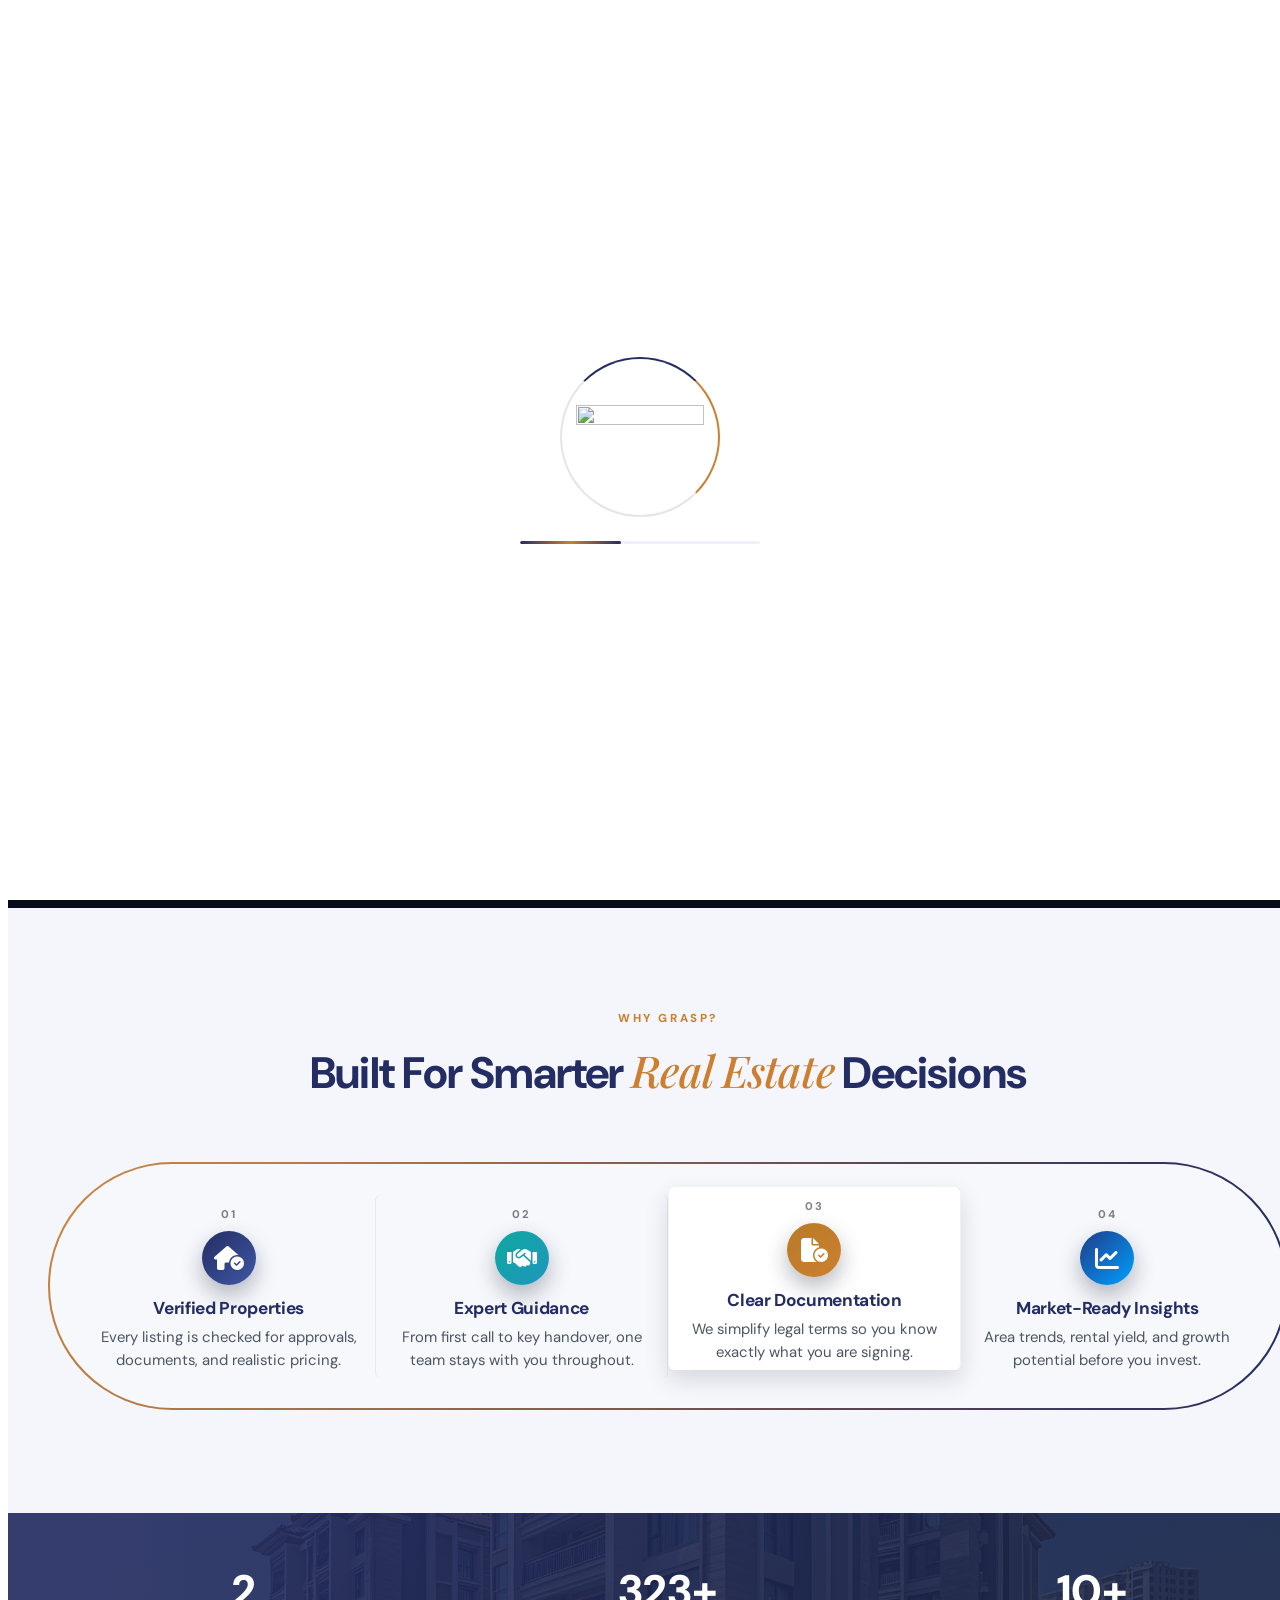
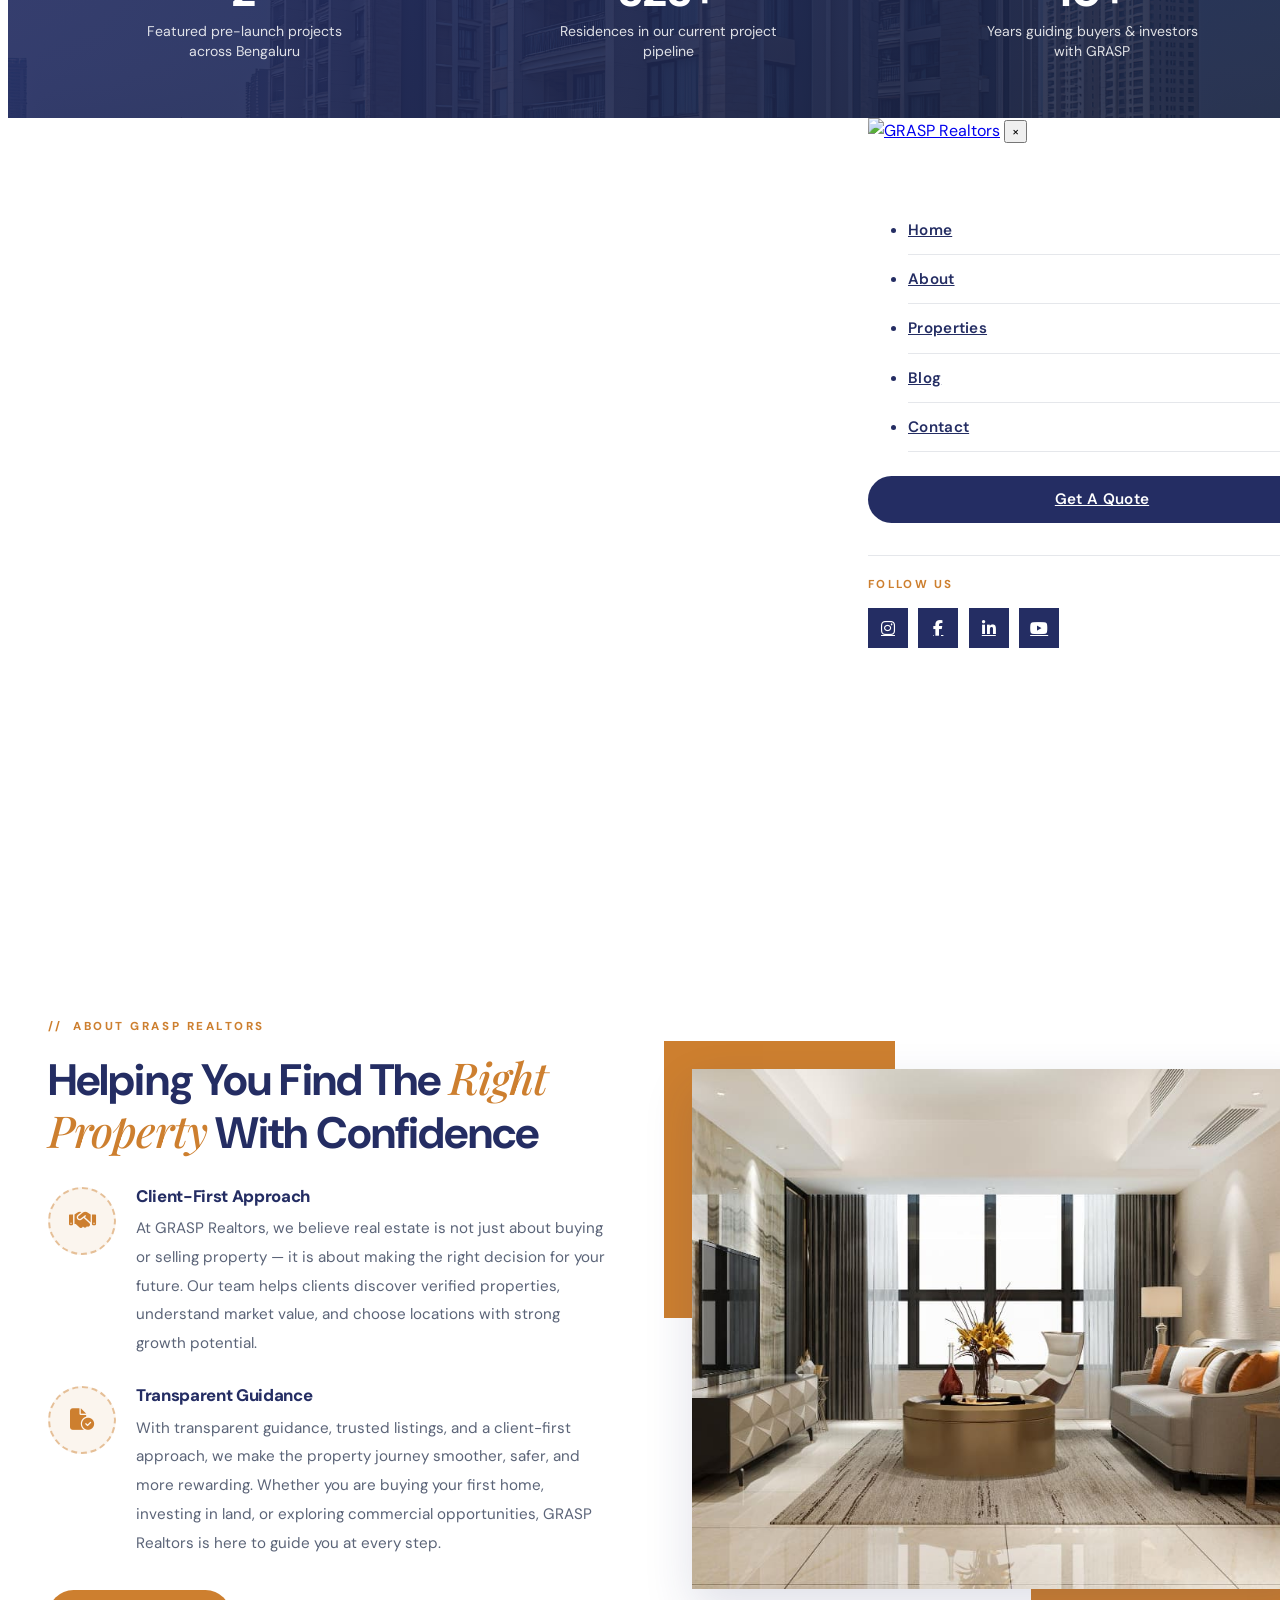
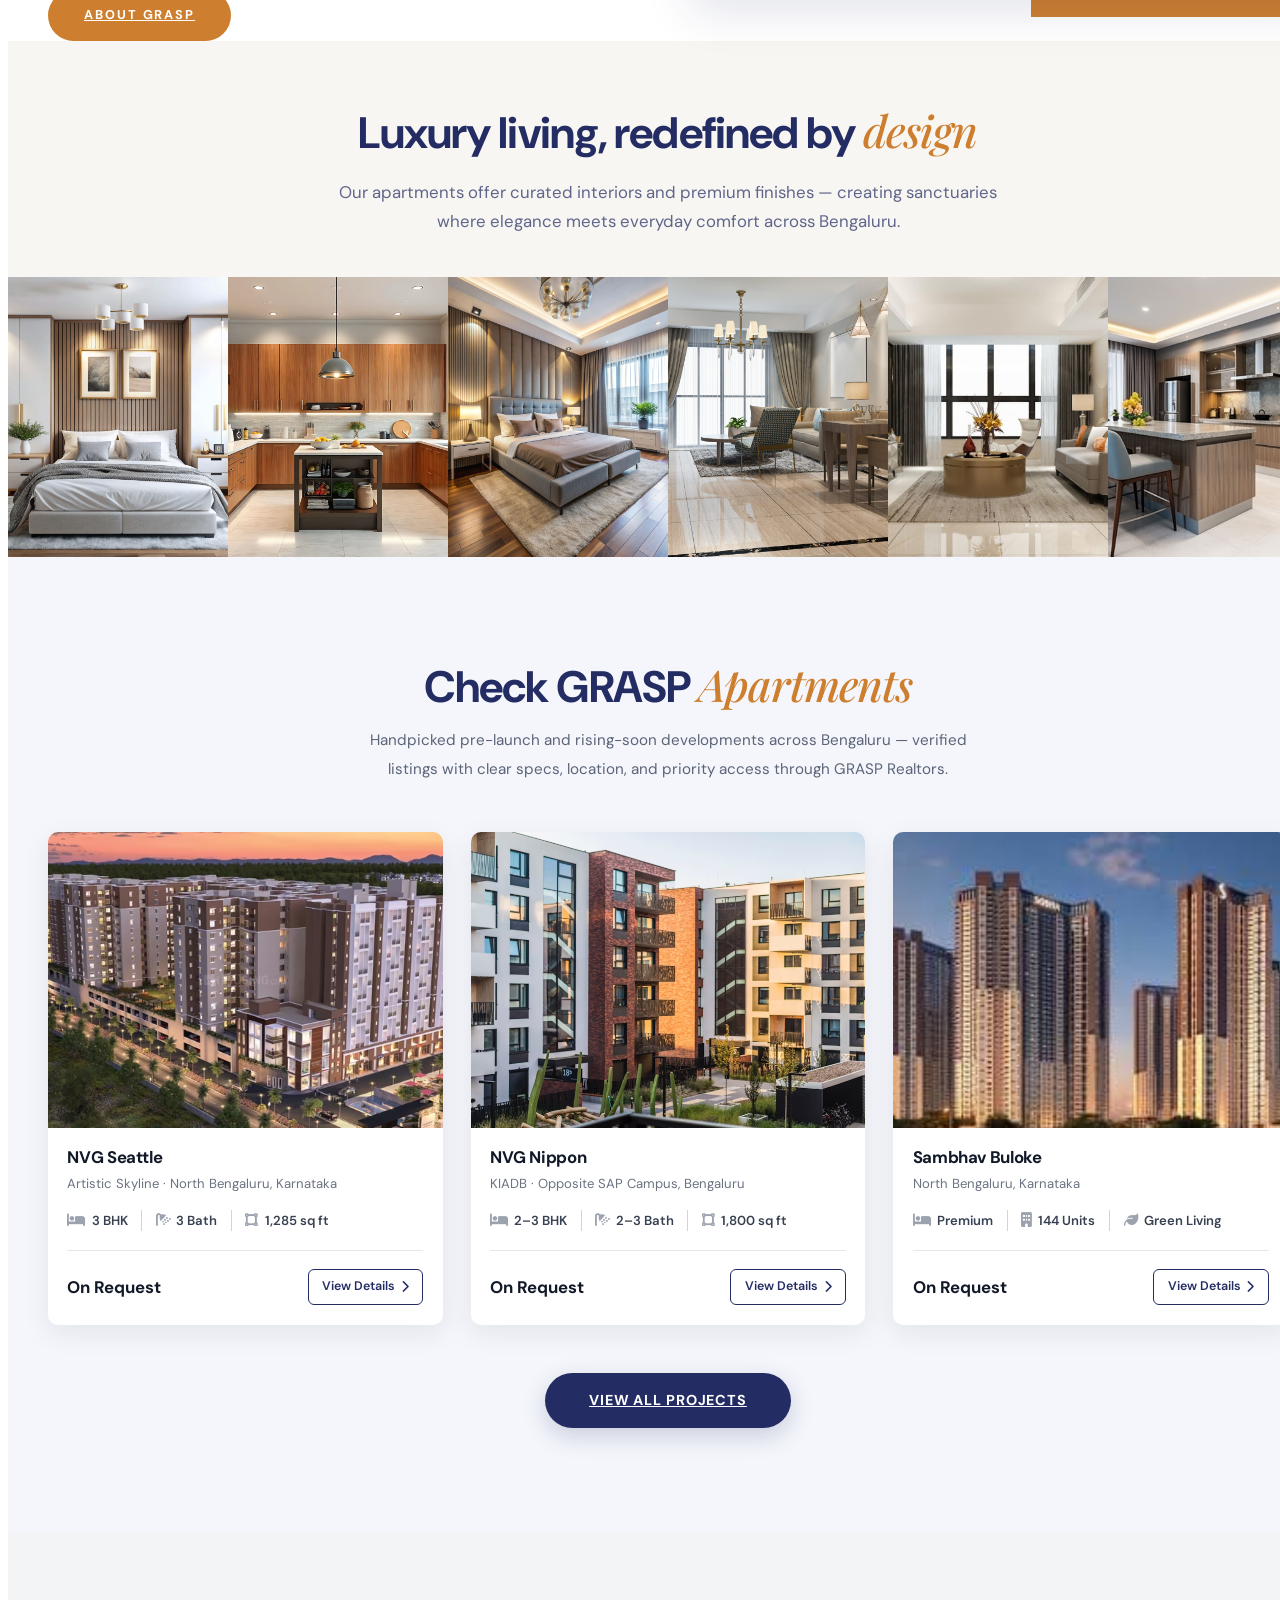
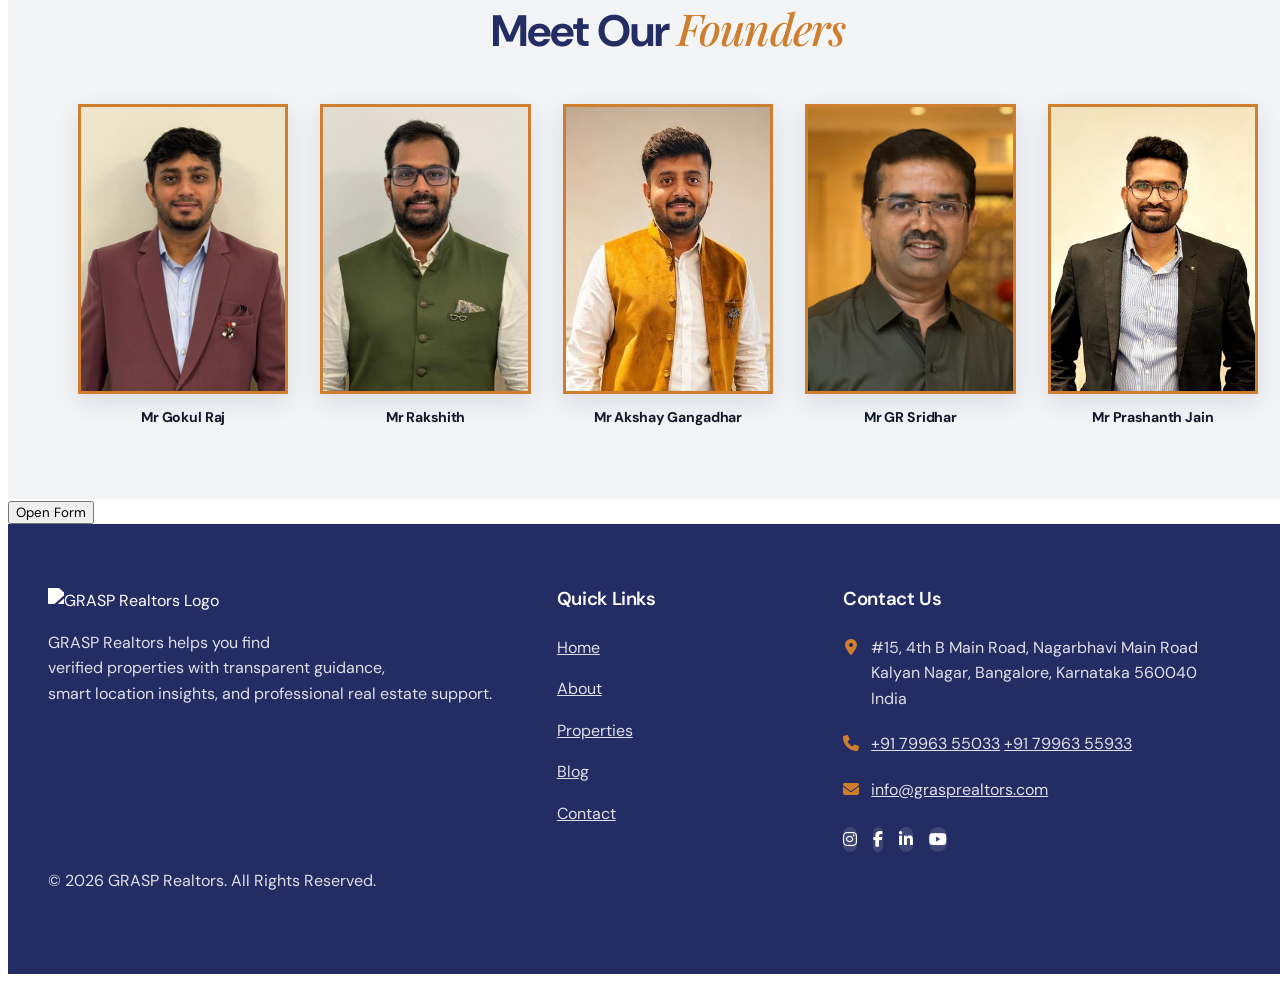
==== commit ed08b057: "first" ====
--- a/index.html
+++ b/index.html
@@ -28,6 +28,7 @@
     href="https://fonts.googleapis.com/css2?family=DM+Sans:ital,opsz,wght@0,9..40,400;0,9..40,500;0,9..40,600;0,9..40,700;1,9..40,400&family=Playfair+Display:ital,wght@0,500;0,600;0,700;1,500;1,600&display=swap"
     rel="stylesheet"
   />
+
   <link
     rel="stylesheet"
     href="https://cdnjs.cloudflare.com/ajax/libs/font-awesome/6.5.2/css/all.min.css"
@@ -4608,7 +4609,71 @@
 </section>
 -->
 
-
+<!-- ===== POPUP START ===== -->
+
+<!-- Button (optional – remove if auto popup needed) -->
+<button id="openPopupBtn">Open Form</button>
+
+<div id="popupOverlay" class="popup-overlay">
+  <div class="popup-box">
+
+    <div class="popup-header">
+      <h3>Lead Generation Form</h3>
+      <span id="closePopup">&times;</span>
+    </div>
+
+    <div class="popup-body">
+      <iframe 
+        src="http://72.60.218.193:8090/form-builder/bd8ca06a-6c3c-4230-8ce5-c75e46956392-1782972048"
+        width="100%" 
+        height="550"
+        frameborder="0"
+      ></iframe>
+    </div>
+
+  </div>
+</div>
+
+<!-- ===== POPUP END ===== -->
+
+<style>
+  .popup-overlay {
+  position: fixed;
+  top: 0;
+  left: 0;
+  width: 100%;
+  height: 100%;
+  background: rgba(0,0,0,0.6);
+  display: none;
+  justify-content: center;
+  align-items: center;
+  z-index: 9999;
+}
+
+.popup-box {
+  width: 450px;
+  background: #fff;
+  border-radius: 12px;
+  overflow: hidden;
+}
+
+.popup-header {
+  background: #e63946;
+  color: #fff;
+  padding: 15px;
+  display: flex;
+  justify-content: space-between;
+}
+
+.popup-header span {
+  cursor: pointer;
+  font-size: 22px;
+}
+
+.popup-body {
+  padding: 0;
+}
+</style>
 <!-- FOOTER -->
 <footer class="site-footer bg-[#242d63] font-sans">
   <div class="site-shell">
@@ -4689,7 +4754,7 @@
   </div>
 </footer>
 
-
+<script src="js/grasp-popup.js"></script>
 <!-- PRICE CALCULATOR SCRIPT -->
 <script>
   function calculatePrice() {
@@ -4702,6 +4767,29 @@
     document.getElementById("priceResult").innerText =
       "₹" + total.toLocaleString("en-IN");
   }
+</script>
+
+<script>
+const popup = document.getElementById("popupOverlay");
+const openBtn = document.getElementById("openPopupBtn");
+const closeBtn = document.getElementById("closePopup");
+
+// Open button
+openBtn.onclick = () => {
+  popup.style.display = "flex";
+};
+
+// Close button
+closeBtn.onclick = () => {
+  popup.style.display = "none";
+};
+
+// Close when clicking outside
+window.onclick = function(e) {
+  if (e.target === popup) {
+    popup.style.display = "none";
+  }
+};
 </script>
 
   <script src="https://cdnjs.cloudflare.com/ajax/libs/gsap/3.12.5/gsap.min.js"></script>
--- a/css/grasp-popup.css
+++ b/css/grasp-popup.css
@@ -1,190 +1,84 @@
+/* OVERLAY */
 .grasp-popup-overlay {
   position: fixed;
-  inset: 0;
-  z-index: 100000;
-  display: flex;
+  top: 0;
+  left: 0;
+  width: 100%;
+  height: 100%;
+  display: none;
+  background: rgba(0, 0, 0, 0.6);
+  justify-content: center;
   align-items: center;
-  justify-content: center;
-  padding: 1rem;
-  background: rgba(8, 12, 26, 0.62);
-  opacity: 0;
-  visibility: hidden;
-  pointer-events: none;
-  transition: opacity 0.3s ease, visibility 0.3s ease;
+  z-index: 9999;
 }
 
-.grasp-popup-overlay.is-open {
-  opacity: 1;
-  visibility: visible;
-  pointer-events: auto;
+/* POPUP BOX */
+.grasp-popup {
+  width: 90%;
+  max-width: 400px;
+  background: #fff;
+  border-radius: 12px;
+  overflow: hidden;
+  animation: popupFade 0.4s ease;
+  font-family: "Poppins", sans-serif;
 }
 
-.grasp-popup-panel {
-  width: min(100%, 440px);
-  max-height: min(92vh, 640px);
-  overflow: auto;
-  background: #ffffff;
-  border-radius: 18px;
-  box-shadow: 0 24px 60px rgba(36, 45, 99, 0.28);
-  transform: translateY(16px) scale(0.98);
-  transition: transform 0.3s ease;
-}
-
-.grasp-popup-overlay.is-open .grasp-popup-panel {
-  transform: translateY(0) scale(1);
-}
-
+/* HEADER */
 .grasp-popup-head {
   display: flex;
-  align-items: flex-start;
   justify-content: space-between;
-  gap: 1rem;
-  padding: 1.35rem 1.35rem 0.75rem;
-  border-bottom: 1px solid #eef1f8;
+  align-items: center;
+  padding: 15px 20px;
+  background: #e63946;
+  color: #fff;
 }
 
 .grasp-popup-head h2 {
   margin: 0;
-  font-size: 1.35rem;
-  font-weight: 700;
-  line-height: 1.2;
-  color: #242d63;
+  font-size: 18px;
 }
 
-.grasp-popup-head p {
-  margin: 0.35rem 0 0;
-  font-size: 0.88rem;
-  line-height: 1.5;
-  color: #5b6478;
+/* CLOSE BUTTON */
+.grasp-popup-close {
+  background: none;
+  border: none;
+  font-size: 22px;
+  color: #fff;
+  cursor: pointer;
 }
 
-.grasp-popup-close {
-  flex-shrink: 0;
-  width: 2rem;
-  height: 2rem;
-  border: none;
-  border-radius: 999px;
-  background: #f4f6fc;
-  color: #242d63;
-  font-size: 1.35rem;
-  line-height: 1;
-  cursor: pointer;
-  transition: background 0.2s ease, color 0.2s ease;
-}
-
-.grasp-popup-close:hover {
-  background: #242d63;
-  color: #ffffff;
-}
-
-.grasp-popup-form {
-  padding: 1.1rem 1.35rem 1.35rem;
-}
-
-.grasp-popup-form label {
-  display: block;
-  margin: 0 0 0.35rem;
-  font-size: 0.82rem;
-  font-weight: 600;
-  color: #242d63;
-}
-
-.grasp-popup-form input,
-.grasp-popup-form select,
-.grasp-popup-form textarea {
-  width: 100%;
-  box-sizing: border-box;
-  margin-bottom: 0.85rem;
-  padding: 0.72rem 0.85rem;
-  border: 1px solid #dde2ef;
-  border-radius: 10px;
-  font-family: "DM Sans", system-ui, sans-serif;
-  font-size: 0.92rem;
-  color: #1f2937;
-  background: #ffffff;
-  transition: border-color 0.2s ease, box-shadow 0.2s ease;
-}
-
-.grasp-popup-form input:focus,
-.grasp-popup-form select:focus,
-.grasp-popup-form textarea:focus {
-  outline: none;
-  border-color: #242d63;
-  box-shadow: 0 0 0 3px rgba(36, 45, 99, 0.12);
-}
-
-.grasp-popup-form textarea {
-  min-height: 88px;
-  resize: vertical;
-}
-
-.grasp-popup-submit {
-  width: 100%;
-  margin-top: 0.25rem;
-  padding: 0.85rem 1rem;
-  border: none;
-  border-radius: 999px;
-  background: #242d63;
-  color: #ffffff;
-  font-family: "DM Sans", system-ui, sans-serif;
-  font-size: 0.95rem;
-  font-weight: 700;
-  cursor: pointer;
-  transition: background 0.2s ease, transform 0.2s ease;
-}
-
-.grasp-popup-submit:hover:not(:disabled) {
-  background: #cd7f2f;
-}
-
-.grasp-popup-submit:disabled {
-  opacity: 0.7;
-  cursor: wait;
-}
-
-.grasp-popup-note {
-  margin: 0.75rem 0 0;
-  font-size: 0.75rem;
-  line-height: 1.45;
-  text-align: center;
-  color: #687189;
-}
-
-.grasp-popup-success {
-  padding: 2rem 1.35rem;
+/* BODY */
+.grasp-popup-body {
+  padding: 20px;
   text-align: center;
 }
 
-.grasp-popup-success i {
-  font-size: 2.5rem;
-  color: #cd7f2f;
-  margin-bottom: 0.75rem;
+.grasp-popup-body p {
+  margin-bottom: 15px;
 }
 
-.grasp-popup-success h3 {
-  margin: 0 0 0.5rem;
-  font-size: 1.2rem;
-  color: #242d63;
+/* BUTTON */
+.grasp-open-btn {
+  padding: 12px 20px;
+  background: #e63946;
+  color: #fff;
+  border: none;
+  border-radius: 6px;
+  cursor: pointer;
 }
 
-.grasp-popup-success p {
-  margin: 0;
-  font-size: 0.9rem;
-  color: #5b6478;
-  line-height: 1.55;
+.grasp-open-btn:hover {
+  background: #c71f2d;
 }
 
-body.grasp-popup-open {
-  overflow: hidden;
-}
-
-@media (max-width: 480px) {
-  .grasp-popup-panel {
-    border-radius: 14px;
+/* ANIMATION */
+@keyframes popupFade {
+  from {
+    opacity: 0;
+    transform: translateY(40px);
   }
-
-  .grasp-popup-head,
-  .grasp-popup-form {
-    padding-inline: 1rem;
+  to {
+    opacity: 1;
+    transform: translateY(0);
   }
-}
+}
